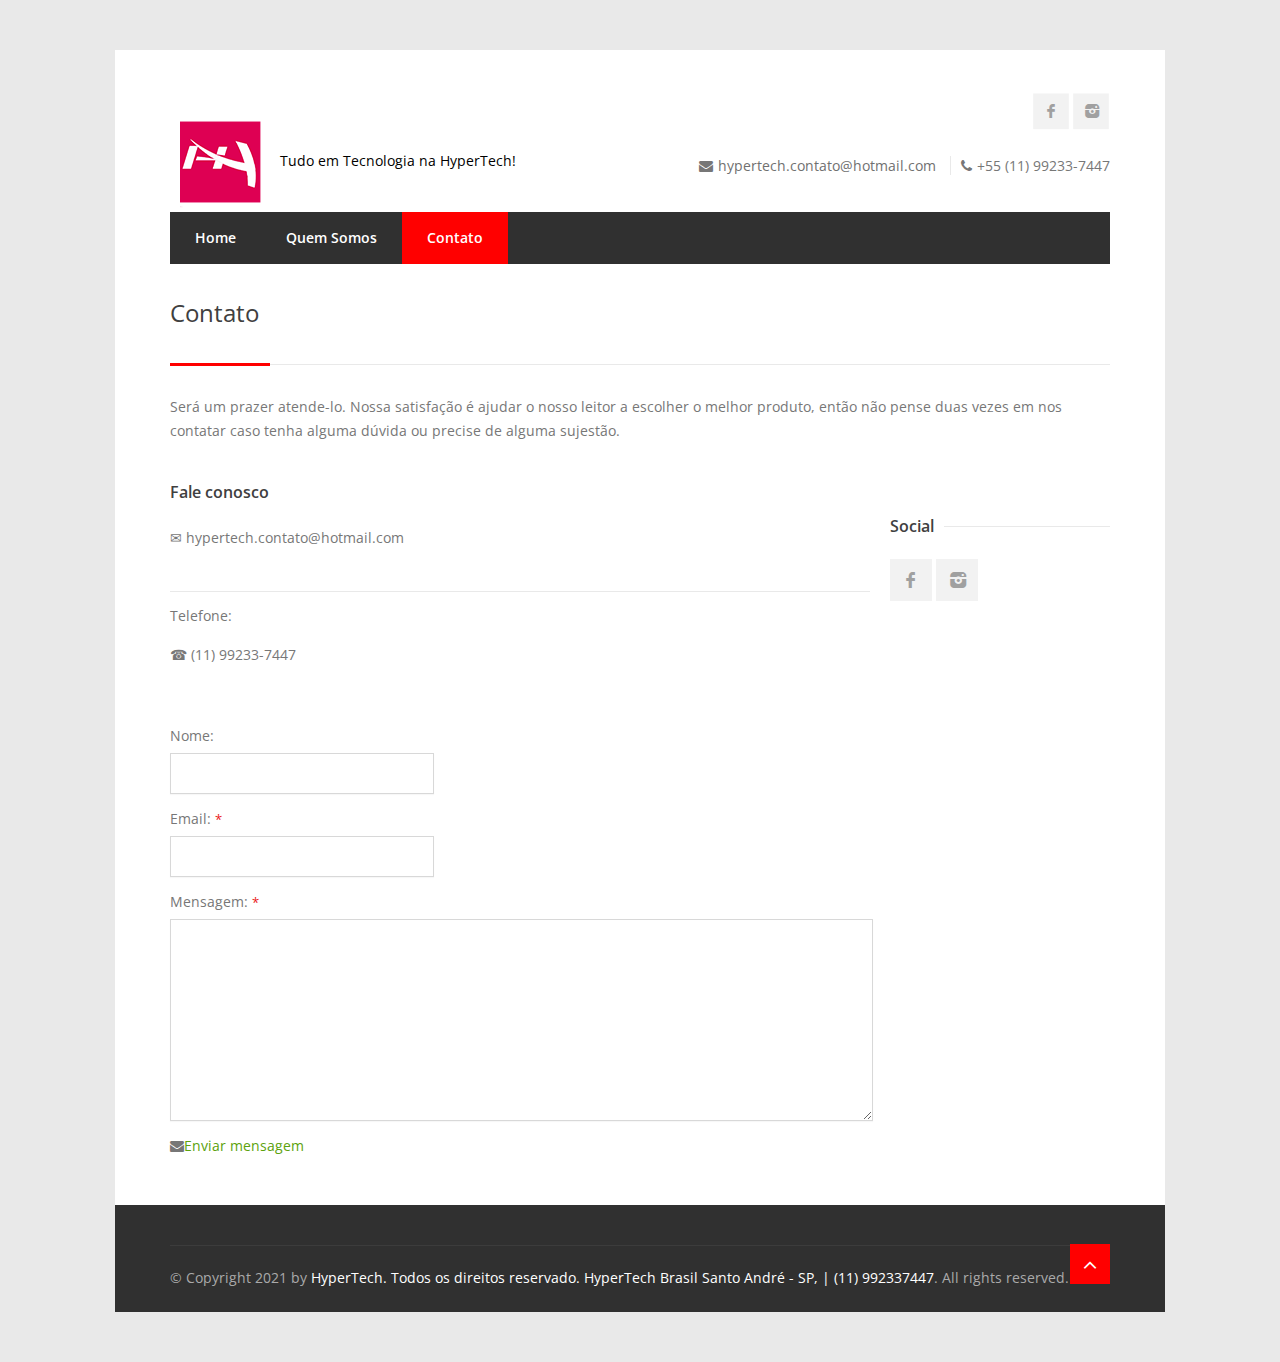
==== contact.html @ 87ab62b8 "primeiro commit" ====
﻿<!DOCTYPE html>
<!--[if IE 7 ]><html class="ie ie7" lang="en"><![endif]-->
<!--[if IE 8 ]><html class="ie ie8" lang="en"><![endif]-->
<!--[if (gte IE 9)|!(IE)]><!--><html lang="en"><!--<![endif]-->
<head>

<!-- Basic Page Needs
================================================== -->
<meta charset="utf-8">
<title>HyperTech</title>
	<link rel="shortcut icon" href="images/logotipo hyoer tech vermelho1.jpg"/>

<!-- Mobile Specific
================================================== -->
<meta name="viewport" content="width=device-width, initial-scale=1, maximum-scale=1">

<!-- CSS
================================================== -->
<link rel="stylesheet" type="text/css" href="css/style.css">
<link rel="stylesheet" type="text/css" href="css/boxed.css" id="layout">
<link rel="stylesheet" type="text/css" href="css/colors/green.css" id="colors">


<!-- Java Script
================================================== -->
<script type="text/javascript" src="http://ajax.googleapis.com/ajax/libs/jquery/1.11.1/jquery.js"></script>
<script src="js/selectnav.js"></script>
<script src="js/flexslider.js"></script>
<script src="js/twitter.js"></script>
<script src="js/tooltip.js"></script>
<script src="js/effects.js"></script>
<script src="js/fancybox.js"></script>
<script src="js/carousel.js"></script>
<script src="js/isotope.js"></script>
<script src="js/jquery-easing-1.3.js"></script>
<script src="js/jquery-transit-modified.js"></script>
<script src="js/layerslider.transitions.js"></script>
<script src="js/layerslider.kreaturamedia.jquery.js"></script>
<script src="js/greensock.js"></script>
<script src="js/counterup.min.js"></script>
<script src="js/waypoints.min.js"></script>
<script src="js/owl.carousel.min.js"></script>
<script src="js/custom.js"></script>


<!-- REVOLUTION JS FILES -->
<script type="text/javascript" src="js/jquery.themepunch.tools.min.js"></script>
<script type="text/javascript" src="js/jquery.themepunch.revolution.min.js"></script>

<!-- REVOLUTION STYLE SHEETS -->
<link rel="stylesheet" type="text/css" href="css/revolutionslider.css">

<!-- SLIDER REVOLUTION 5.0 EXTENSIONS  
	(Load Extensions only on Local File Systems ! 
	The following part can be removed on Server for On Demand Loading) -->	
<script type="text/javascript" src="js/extensions/revolution.extension.actions.min.js"></script>
<script type="text/javascript" src="js/extensions/revolution.extension.carousel.min.js"></script>
<script type="text/javascript" src="js/extensions/revolution.extension.kenburn.min.js"></script>
<script type="text/javascript" src="js/extensions/revolution.extension.layeranimation.min.js"></script>
<script type="text/javascript" src="js/extensions/revolution.extension.migration.min.js"></script>
<script type="text/javascript" src="js/extensions/revolution.extension.navigation.min.js"></script>
<script type="text/javascript" src="js/extensions/revolution.extension.parallax.min.js"></script>
<script type="text/javascript" src="js/extensions/revolution.extension.slideanims.min.js"></script>
<script type="text/javascript" src="js/extensions/revolution.extension.video.min.js"></script>


</head>
<body>

<!-- Wrapper Start -->
<div id="wrapper">


<!-- Header
================================================== -->

<!-- 960 Container -->
<div class="container ie-dropdown-fix">

	<!-- Header -->
	<div id="header">

		<!-- Logo -->
		
		<div class="eight columns">
			<div id="logo">
			  <p><a href="index.html"><img src="images/logotipo hyoer tech vermelho.png" alt="logo" width="100" height="100"/></a></p>
			  <p>&nbsp;</p>
			  <div id="tagline">Tudo em Tecnologia na HyperTech!</div>
				<div class="clear"></div>
			</div>
		</div>

		<!-- Social / Contact -->
		<div class="eight columns">
			
			<!-- Social Icons -->
			<ul class="social-icons">
				
				<li><a class="facebook" href="https://pt-br.facebook.com"/></i></a></li>
				<li><a class="instagram" href="https://www.instagram.com"/></i></a></li>
			
			</ul>
			
			<div class="clear"></div>
			
			<!-- Contact Details -->
			<div id="contact-details">
				<ul>
					<li><i class="fa fa-envelope"></i><a href="mailto:hypertech.contato@hotmail.com">hypertech.contato@hotmail.com</a></li>
					<li><i class="fa fa-phone"></i>+55 (11) 99233-7447</li>
				</ul>
			</div>

		</div>

	</div>
	<!-- Header / End -->
	
	
	<!-- Navigation -->
	<div class="sixteen columns">

		<div id="navigation">
			<ul id="nav">

				<li><a href="index.html">Home</a></li>
				<li><a href="quem somos.html">Quem Somos</a></li>
				<li><a id="current"href="contact.html">Contato</a></li>

			</ul>

			<!-- Search Form -->
			<div class="search-form">
				<form method="get" action="#">
					
				</form>
			</div>

		</div> 
		<div class="clear"></div>
		
	</div>
	<!-- Navigation / End -->

</div>
<!-- 960 Container / End -->


<!-- Content
================================================== -->

<!-- 960 Container -->
<div class="container">

	<div class="sixteen columns">
	
		<!-- Page Title -->
		<div id="page-title">
			<h2>Contato</h2>
			<div id="bolded-line"></div>
		</div>
		<!-- Page Title / End -->

	</div>
</div>
<!-- 960 Container / End -->


<!--  960 Container Start -->
<div class="container">

	<!-- Text -->
	<div class="sixteen columns">
		<p>Será um prazer atende-lo. Nossa satisfação é ajudar o nosso leitor a escolher o melhor produto, então não pense duas vezes em nos contatar caso tenha alguma dúvida ou precise de alguma sujestão.</p>
		<br />
	</div>

	<!-- Contact Form -->
	<div class="twelve columns">
		<div class="headline no-margin">
		  <h4>Fale conosco</h4>
		  <br>
		  <br>
		  <p>✉ hypertech.contato@hotmail.com<br>
		  </p>
		  <p>&nbsp;</p>
		  <p>Telefone:</p>
		  <p>&#9742; (11) 99233-7447</p>
		  <p><br>
	      </p>
		</div>
		
		<div class="form-spacer"></div>
		
		<!-- Success Message -->
		<div class="success-message">
			<div class="notification success closeable">
				<p><span>Success!</span> Your message has been sent.</p>
			</div>
		</div>

		<!-- Form -->
		<div id="contact-form">
			<form method="post" action="contact.php">
				
				<div class="field">
					<label>Nome:</label>
					<input type="text" name="name" class="text" />
				</div>
				
				<div class="field">
					<label>Email: <span>*</span></label>
					<input type="text" name="email" class="text" />
				</div>
				
				<div class="field">
					<label>Mensagem: <span>*</span></label>
					<textarea name="message" class="text textarea" ></textarea>
				</div>
				
				<div 
					<li><i class="fa fa-envelope"> </i><a href="mailto:hypertech.contato@hotmail.com">Enviar mensagem</a></li>
					<div class="loading"></div> 
				</div>
				
			</form>
		</div>

</div>
	
	<!-- Contact Details --><!-- Contact Details -->
	<div class="four columns">
		<br>
		<div class="headline low-margin">
		  <h4>Social</h4></div>

			<!-- Social Icons -->
			<ul class="social-icons">
				
				<li><a class="facebook" href="https://pt-br.facebook.com"/></i></a></li>
				<li><a class="instagram" href="https://www.instagram.com"/></i></a></li>
			
			</ul>
			
		
		
	</div>

</div>
<!-- End 960 Container -->

</div>
<!-- Wrapper / End -->

<!-- Footer
================================================== -->

<!-- Footer Start -->
<div id="footer">
	<!-- 960 Container -->
	<div class="container">
		<!-- Footer / Bottom -->
		<div class="sixteen columns">
			<div id="footer-bottom">
				© Copyright 2021 by <a href="#">HyperTech. Todos os direitos reservado. HyperTech Brasil Santo André - SP, | (11) 992337447</a>. All rights reserved.
				<div id="scroll-top-top"><a href="#"></a></div>
			</div>
		</div>

	</div>
		
	<!-- 960 Container / End -->

</div>
<!-- Footer / End -->


<!-- Styles Switcher
================================================== -->



</body>
</html>
---- css/style.css ----
﻿/*
* Author: Vasterad
* Template: Centum
* URL: http://themeforest.net/user/Vasterad/
*/

/* =================================================================== */
/* Import Section
====================================================================== */
@import url("base.css");				/* Default Reset, Typography, Forms, etc. */ 
@import url("skeleton.css");			/* 960 Grid + Media Query Layouts */ 
 
@import url("http://fonts.googleapis.com/css?family=Open+Sans:400,300,600,700");
@import url("http://fonts.googleapis.com/css?family=Raleway:500,800");


/* =================================================================== */
/* Header
====================================================================== */
#header {min-height: 100px;}

/* Logo / Tagline
====================================*/
#logo {
	margin-top: 22px;
}

#logo a img{float: left;}

#tagline {
	color: #000000;
	border-left: 0px solid #e9e9e9;
	margin: 0px 0 0 10px;
	padding: 10 0 0px 0px;
	float: left;
}

/* Contact Details
====================================*/
#contact-details {
	float: right;
	margin-top: 20px;
	display: block;
}

#contact-details li {
	display: inline;
	padding-left: 10px;
	margin-left: 10px;
	border-left: 1px solid #e9e9e9;
}

#contact-details li:first-child {
	border: none;
	margin-left: 0;
	padding:0
}

#contact-details i {margin-right: 5px; margin-top: 3px;}
#contact-details a {color: #707070;}
#contact-details a:hover {color: #888;}


/* Search Form
====================================*/
.search-form .search-text-box {
	position: absolute;
	right:10px;
	width: 54px;
	background-color: transparent;
	border: none;
	color: transparent;
	font-size: 13px;
	padding: 18px 0;
	cursor: pointer;
	background: url("../images/search-ico.png") 5% 50% no-repeat;
	-webkit-transition: all 0.25s ease-in-out;
	-moz-transition: all 0.25s ease-in-out;
	-o-transition: all 0.25s ease-in-out;
	-ms-transition: all 0.25s ease-in-out;
	transition: all 0.25s ease-in-out;
	-webkit-box-shadow:  none;
	box-shadow:  none;
}

.search-form .search-text-box:focus {
	font-size: 14px;
	background-color: transparent;
	padding: 16px 18px 16px 58px;
	width: 150px;
	border: none;
	color: #fff;
	cursor: text;
}


/* Main Navigation
====================================*/
.selectnav {
	display: none;
	cursor: pointer;
	width: 100%;
	padding: 8px;
	height: 37px;
	float: left;
	font-size: 14px;
	margin: 15px 0;
}

#navigation {
	background: #303030;
	display: block;
	width: 100%;
	float: left;
	max-height: 52px;
	margin: 0 0 15px 0;
}

#navigation ul,
#navigation li {
	list-style:none;
	padding:0;
	margin:0;
	display:inline;
}

#navigation ul li{
	float:left;
	position:relative;
}

#navigation ul li a { 
	display: inline-block;
	color: #fff;
	text-decoration: none;
	font-size: 14px;
	font-weight: 600;
	padding: 17px 25px;
}

#navigation ul li a:hover {
	color: #fff;
	-webkit-transition: all 0.2s ease-in-out;
	-moz-transition: all 0.2s ease-in-out;
	-o-transition: all 0.2s ease-in-out;
	-ms-transition: all 0.2s ease-in-out;
	transition: all 0.2s ease-in-out;
}

#current {
	background: #888 !important;
	color: #fff !important;
}

#navigation ul ul {
	position: absolute;
	display: none;
	top: 51px;
	left: 0;
	background: #303030;
	z-index: 999;
}

#navigation ul ul li a {color: #aaa;}
#navigation ul ul li a:hover {
	color: #fff;
}

#navigation ul ul li a {
	display: block;
	width: 150px;
	margin: 0;
	padding: 9px 18px;
	font-family: "Open Sans", sans-serif;
	font-weight: normal;
	font-size: 13px;
	border-bottom: 1px solid #444;
	background: none;
}

#navigation ul ul ul { 
	position: absolute; 
	top:0px; 
	left:100%; 
	z-index: 999;
}

#navigation ul ul ul li a { 
	border-bottom: 1px solid #444 !important;
	border-top: 1px solid transparent;
	background: none;
}

#navigation ul ul li:last-child a, #navigation ul ul li:last-child a:hover {border-bottom: 1px solid transparent}
#navigation ul ul ul li:last-child a {border-bottom: 1px solid transparent !important}
#navigation ul li:hover>ul {opacity: 1; position:absolute; top:99%; left:0;}
#navigation ul ul li:hover>ul {position:absolute; top:0; left:100%; opacity: 1; z-index:497;}
#navigation ul li:hover > a { background: #888; color: #fff; }


/* =================================================================== */
/* LayerSlider
====================================================================== */
/*
 	LayerSlider
 	2011-2014 George Krupa, John Gera & Kreatura Media
	Plugin web:			http://kreaturamedia.com/
	Licenses: 			http://codecanyon.net/licenses/
*/

/* Layerslider Navigation */
.ls-nav-prev,
.ls-nav-next {
	width: 40px;
	height: 40px;
	display: block;
	background-color: #000;
	bottom: 30px;
	right: 30px;
	float: none;
	position: absolute;
	z-index: 10000;
	cursor: pointer;
	background-color: #222;
	background: rgba(0, 0, 0, 0.65);
	*bottom: 50px;
	font-size: 23px;
	font-family: "FontAwesome";
	color: #fff;
	-webkit-transition: all 0.2s ease-in-out !important;
	-moz-transition: all 0.2s ease-in-out !important;
	-o-transition: all 0.2s ease-in-out !important;
	-ms-transition: all 0.2s ease-in-out !important;
	transition: all 0.2s ease-in-out !important;
}

.ls-nav-prev {
	margin-right: 41px;
}

.ls-nav-next:before {
	content: "";
	top: 8px;
	left: 16px;
	position: relative;
}

.ls-nav-prev:before {
	content: "";
	top: 8px;
	left: 16px;
	position: relative;
}

.ls-nav-prev:hover,
.ls-nav-next:hover {
	background-color:#888;
	opacity: 1;
	color: #fff;
}



.layerslider-container { width: 1180px; margin: 0 auto;}

@media only screen and (min-width: 960px) and (max-width: 1389px)  { .layerslider-container { width: 940px; } }
@media only screen and (min-width: 768px) and (max-width: 959px) { .layerslider-container { width: 748px; } }
@media only screen and (max-width: 767px) { .layerslider-container { width: 300px; } }
@media only screen and (min-width: 480px) and (max-width: 767px) { .layerslider-container { width: 420px; } }


/* Global settings */

.ls-container {
	visibility: hidden;
	position: relative;
}

.ls-lt-container {
	position: absolute;
}

.ls-lt-container,
.ls-lt-container * {
	text-align: left !important;
	direction: ltr !important;
}

.ls-container-fullscreen {
	margin: 0 auto !important;
	padding: 0% !important;
	background: black !important;
	border-radius: 0 !important;
	-moz-border-radius: 0 !important;
	-webkit-border-radius: 0 !important;
	border: none !important;
}

.ls-container-fullscreen .ls-thumbnail-wrapper,
.ls-container-fullscreen .ls-fullscreen,
.ls-container-fullscreen .ls-shadow {
	display: none !important;
}

.ls-overflow-hidden {
	overflow: hidden;
}

.ls-inner {
	position: relative;
	background-position: center center;
	z-index: 2;
}

.ls-loading-container {
	position: absolute !important;
	display: none;
	z-index: 3 !important;
	left: 50% !important;
	top: 50% !important;
}

.ls-loading-indicator {
	margin: 0 auto;
}

.ls-inner,
.ls-slide {
	width: 100%;
	height: 100%;
}

.ls-slide,
.ls-layer {
	position: absolute;
	display: none;
	background-position: center center;
	overflow: hidden;
}

.ls-active,
.ls-animating {
	display: block !important;
}

.ls-slide > * {
	position: absolute;
	line-height: normal;
	margin: 0;
	left: 0;
	top: 0;
}

.ls-slide .ls-bg {
	left: 0px;
	top: 0px;
	transform: none !important;
	-o-transform: none !important;
	-ms-transform: none !important;
	-moz-transform: none !important;
	-webkit-transform: none !important;
}

.ls-yourlogo {
	position: absolute;
	z-index: 99;
}



/* Timers */

.ls-bar-timer {
	position: absolute;
	width: 0;
	height: 2px;
	background: white;
	border-bottom: 2px solid #555;
	opacity: .55;
	filter: alpha(opacity=55);
	z-index: 4;
	top: 0;
}

.ls-circle-timer {
	width: 16px;
	height: 16px;
	position: absolute;
	right: 10px;
	top: 10px;
	z-index: 4;
	opacity: .65;
	filter: alpha(opacity=65);
	display: none;
}

.ls-ct-half {
	background: white;
}

.ls-ct-center {
	background: #444;
}

.ls-ct-left,
.ls-ct-right {
	width: 50%;
	height: 100%;
	overflow: hidden;
}

.ls-ct-left,
.ls-ct-right {
	float: left;
	position: relative;
}

.ls-ct-rotate {
	width: 200%;
	height: 100%;
	position: absolute;
	top: 0;
}

.ls-ct-left .ls-ct-rotate,
.ls-ct-right .ls-ct-hider,
.ls-ct-right .ls-ct-half {
	left: 0;
}

.ls-ct-right .ls-ct-rotate,
.ls-ct-left .ls-ct-hider,
.ls-ct-left .ls-ct-half {
	right: 0;
}

.ls-ct-hider,
.ls-ct-half {
	position: absolute;
	top: 0;
}

.ls-ct-hider {
	width: 50%;
	height: 100%;
	overflow: hidden;
}

.ls-ct-half {
	width: 200%;
	height: 100%;
}

.ls-ct-center {
	width: 50%;
	height: 50%;
	left: 25%;
	top: 25%;
	position: absolute;
}

.ls-ct-half,
.ls-ct-center {
	border-radius: 100px;
	-moz-border-radius: 100px;
	-webkit-border-radius: 100px;
}



/* Navigation */

.ls-bottom-nav-wrapper {
	height: 0;
}

.ls-bottom-slidebuttons {
	text-align: left;
}

.ls-bottom-nav-wrapper,
.ls-below-thumbnails {
	z-index: 2;
	height: 0;
	position: relative;
	text-align: center;
	margin: 0 auto;
}

.ls-below-thumbnails {
	display: none;
	z-index: 6;
}

.ls-bottom-nav-wrapper a,
.ls-nav-prev,
.ls-nav-next {
	outline: none;
}

* .ls-bottom-nav-wrapper *,
* .ls-bottom-nav-wrapper span * {
	direction: ltr !important;
}

.ls-bottom-slidebuttons {
	position: relative;
	z-index: 1000;
}

.ls-bottom-slidebuttons,
.ls-nav-start,
.ls-nav-stop,
.ls-nav-sides {
	position: relative;
}

.ls-nothumb {
	text-align: center !important;
}

.ls-link {
	position: absolute;
	width: 100% !important;
	height: 100% !important;
	left: 0 !important;
	top: 0 !important;
	background-image: url(blank.gif);
}

.ls-slide > a > * {
	background-image: url(blank.gif);
}



/* Embedded videos */

.ls-vpcontainer {
	width: 100%;
	height: 100%;
	position: absolute;
	left: 0;
	top: 0;
}

.ls-videopreview {
	width : 100%;
	height : 100%;
	position : absolute;
	left : 0;
	top : 0;
	cursor : pointer;
}

.ls-playvideo {
	position: absolute;
	left: 50%;
	top: 50%;
	cursor: pointer;
}



/* Thumbnails */

.ls-tn {
	display: none !important;
}

.ls-thumbnail-hover {
	display: none;
	position: absolute;
	left: 0;
}

.ls-thumbnail-hover-inner {
	width: 100%;
	height: 100%;
	position: absolute;
	left: 0;
	top: 0;
	display: none;
}

.ls-thumbnail-hover-bg {
	position: absolute;
	width: 100%;
	height: 100%;
	left: 0;
	top: 0;
}

.ls-thumbnail-hover-img {
	position: absolute;
	overflow: hidden;
}

.ls-thumbnail-hover img {
	max-width: none !important;
	position: absolute;
	display: inline-block;
	visibility: visible !important;
	left: 50%;
	top: 0;
}

.ls-thumbnail-hover span {
	left: 50%;
	top: 100%;
	width: 0;
	height: 0;
	display: block;
	position: absolute;
	border-left-color: transparent !important;
	border-right-color: transparent !important;
	border-bottom-color: transparent !important;
}

.ls-thumbnail-wrapper {
	position: relative;
	width: 100%;
	margin: 0 auto;
	z-index: 4;
}

.ls-thumbnail {
	position: relative;
	margin: 0 auto;
}

.ls-thumbnail-inner,
.ls-thumbnail-slide-container {
	width: 100%;
}

.ls-thumbnail-slide-container {
	overflow: hidden !important;
	position: relative;
}

.ls-touchscroll {
	overflow-x: auto !important;
}

.ls-thumbnail-slide {
	text-align: center;
	white-space: nowrap;
	float: left;
	position: relative;
}

.ls-thumbnail-slide a {
	overflow: hidden;
	display: inline-block;
	width: 0;
	height: 0;
	position: relative;
}

.ls-thumbnail-slide img {
	max-width: none !important;
	max-height: 100% !important;
	height: 100%;
	visibility: visible !important;
}

.ls-shadow {
	display: none;
	position: absolute;
	z-index: 1;
	top: 100%;
	width: 100%;
	left: 0;
	overflow: hidden !important;
	visibility: hidden;
}

.ls-shadow img {
	width: 100% !important;
	height: auto !important;
	position: absolute !important;
	left: 0 !important;
	bottom: 0 !important;
}

.ls-bottom-nav-wrapper,
.ls-thumbnail-wrapper,
.ls-nav-prev,
.ls-nav-next {
	visibility: hidden;
}



/* WP plugin fullwidth */

.ls-wp-fullwidth-container {
	width: 100%;
	position: relative;
}

.ls-wp-fullwidth-helper {
	position: absolute;
}



/* 2D & 3D Layer Transitions */

.ls-overflow-hidden {
	overflow: hidden;
}

.ls-lt-tile {
	position: relative;
	float: left;
	perspective: 1000px;
	-o-perspective: 1000px;
	-ms-perspective: 1000px;
	-moz-perspective: 1000px;
	-webkit-perspective: 1000px;
}

.ls-lt-tile img {
	visibility: visible;
	display: inline-block;
}

.ls-curtiles {
	overflow: hidden;
}

.ls-curtiles,
.ls-nexttiles {
	position: absolute;
	width: 100%;
	height: 100%;
	left: 0;
	top: 0;
}

.ls-curtile, .ls-nexttile {
	overflow: hidden;
	position: absolute;
	width: 100% !important;
	height: 100% !important;
	backface-visibility: hidden;
	-o-backface-visibility: hidden;
	-ms-backface-visibility: hidden;
	-moz-backface-visibility: hidden;
	-webkit-backface-visibility: hidden;
}

.ls-curtile {
	left: 0;
	top: 0;
}

.ls-curtile img,
.ls-nexttile img {
	position: absolute;
	filter: inherit;
}

.ls-3d-container {
	position: relative;
	overflow: visible !important;
}

.ls-3d-box {
	position: absolute;
	top: 50%;
	left: 50%;
	transform-style: preserve-3d;
	-o-transform-style: preserve-3d;
	-ms-transform-style: preserve-3d;
	-moz-transform-style: preserve-3d;
	-webkit-transform-style: preserve-3d;
}

.ls-3d-box div {
	overflow: hidden;
	background: #777;
	margin: 0;
	padding: 0;
	position: absolute;
}



/* Full screen */

.ls-fullscreen {
	position: absolute;
	z-index: 10;
	cursor: pointer;
	display: block;
}



/* Removing all default global styles of WordPress themes */

html * .ls-nav-prev,
html * .ls-nav-next,
html * .ls-container img,
html * .ls-bottom-nav-wrapper a,
html * .ls-container .ls-fullscreen,
body * .ls-nav-prev,
body * .ls-nav-next,
body * .ls-container img,
body * .ls-bottom-nav-wrapper a,
body * .ls-container .ls-fullscreen,
#ls-global * .ls-nav-prev,
#ls-global * .ls-nav-next,
#ls-global * .ls-container img,
#ls-global * .ls-bottom-nav-wrapper a,
#ls-global * .ls-container .ls-fullscreen,
html * .ls-thumbnail a,
body * .ls-thumbnail a,
#ls-global * .ls-thumbnail a {
	transition: none;
	-o-transition: none;
	-ms-transition: none;
	-moz-transition: none;
	-webkit-transition: none;
	line-height: normal;
	outline: none;
	padding: 0;
	border: 0;
}

html * .ls-slide > a,
body * .ls-slide > a,
#ls-global * .ls-slide > a,
html * .ls-slide > h1,
body * .ls-slide > h1,
#ls-global * .ls-slide > h1,
html * .ls-slide > h2,
body * .ls-slide > h2,
#ls-global * .ls-slide > h2,
html * .ls-slide > h3,
body * .ls-slide > h3,
#ls-global * .ls-slide > h3,
html * .ls-slide > h4,
body * .ls-slide > h4,
#ls-global * .ls-slide > h4,
html * .ls-slide > h5,
body * .ls-slide > h5,
#ls-global * .ls-slide > h5,
html * .ls-slide > p,
body * .ls-slide > p,
#ls-global * .ls-slide > p,
html * .ls-slide > div,
body * .ls-slide > div,
#ls-global * .ls-slide > div,
html * .ls-slide > span,
body * .ls-slide > span,
#ls-global * .ls-slide > span,
html * .ls-slide > *,
body * .ls-slide > *,
#ls-global * .ls-slide > * {
	transition: none;
	-o-transition: none;
	-ms-transition: none;
	-moz-transition: none;
	-webkit-transition: none;
}

html * .ls-slide > *,
body * .ls-slide > *,
#ls-global * .ls-slide > * {
	margin: 0;
}

html * .ls-container img,
body * .ls-container img,
#ls-global * .ls-container img {
	background: none !important;
	min-width: 0 !important;
	max-width: none !important;
	border-radius: 0;
	box-shadow: none;
	border: 0;
	padding: 0;
}

/*html * .ls-thumbnail a img,
body * .ls-thumbnail a img,
#ls-global * .ls-thumbnail a img {
	min-width: 100% !important;
}
*/

html * .ls-wp-container .ls-slide > *,
body * .ls-wp-container .ls-slide > *,
#ls-global * .ls-wp-container .ls-slide > * {
	line-height: normal;
	outline: none;
	padding: 0;
	margin: 0;
	border: 0;
}

html * .ls-wp-container .ls-slide > a > *,
body * .ls-wp-container .ls-slide > a > *,
#ls-global * .ls-wp-container .ls-slide > a > * {
	margin: 0;
}

html * .ls-wp-container .ls-slide > a,
body * .ls-wp-container .ls-slide > a,
#ls-global * .ls-wp-container .ls-slide > a {
	text-decoration: none;
}

.ls-wp-fullwidth-container,
.ls-wp-fullwidth-helper,
.ls-container,
.ls-container * {
	box-sizing: content-box !important;
	-moz-box-sizing: content-box !important;
	-webkit-box-sizing: content-box !important;
}

html * .ls-yourlogo,
body * .ls-yourlogo,
#ls-global * .ls-yourlogo {
	margin: 0;
}

html * .ls-tn,
body * .ls-tn,
#ls-global * .ls-tn {
	display: none;
}

.site {
	overflow: visible !important;
}



/* Style of LayerSlider Debug Console */

.ls-debug-console * {
	margin: 0 !important;
	padding: 0 !important;
	border: 0 !important;
	color: white !important;
	text-shadow: none !important;
	font-family: "HelveticaNeue-Light", "Helvetica Neue Light", Helvetica, Arial, sans-serif !important;
	line-height: normal !important;
	-webkit-font-smoothing: antialiased !important;
	text-align: left !important;
	font-style: normal !important;
}

.ls-debug-console h1 {
	padding-top: 10px !important;
	font-size: 17px !important;
	font-weight: bold !important;
}

.ls-debug-console h1:first-child {
	padding-top: 0 !important;
}

.ls-debug-console ul {
	padding-top: 10px !important;
	list-style: none !important;
}

.ls-debug-console li {
	margin-left: 10px !important;
	font-size: 13px !important;
	position: relative !important;
	font-weight: normal !important;
}

html * .ls-debug-console li ul,
body * .ls-debug-console li ul,
#ls-global * .ls-debug-console li ul {
	display: none;
	width: 260px;
	left: -10px;
}

.ls-debug-console li ul {
	position: absolute !important;
	bottom: 100% !important;
	padding: 10px 10px 10px 0 !important;
	background: white !important;
	border-radius: 10px !important;
	box-shadow: 0 0 20px black !important;
}

html * .ls-debug-console li:hover ul,
body * .ls-debug-console li:hover ul,
#ls-global * .ls-debug-console li:hover ul {
	display: block;
}

.ls-debug-console li ul * {
	color: black !important;
}

.ls-debug-console a {
	text-decoration: none !important;
	border-bottom: 1px dotted white !important;
}

.ls-error {
	border-radius: 5px !important;
	-moz-border-radius: 5px !important;
	-wenkit-border-radius: 5px !important;
	background: white !important;
	height: auto !important;
	width: auto !important;
	color: white !important;
	padding: 20px 40px 30px 80px !important;
	position: relative !important;
	box-shadow: 0 2px 20px -5px black;
}

.ls-error p {
	line-height: normal !important;
	text-shadow: none !important;
	margin: 0 !important;
	padding: 0 !important;
	border: 0 !important;
	text-align: justify !important;
	font-family: Arial, sans-serif !important;
}

.ls-error .ls-error-title {
	line-height: 40px !important;
	color: red !important;
	font-weight: bold !important;
	font-size: 16px !important;
}

.ls-error .ls-error-text {
	color: #555 !important;
	font-weight: normal !important;
	font-size: 13px !important;
}

.ls-error .ls-exclam {
	width: 40px !important;
	height: 40px !important;
	position: absolute !important;
	left: 20px !important;
	top: 20px !important;
	border-radius: 50px !important;
	-moz-border-radius: 50px !important;
	-webkit-border-radius: 50px !important;
	font-size: 30px !important;
	font-weight: bold !important;
	color: white !important;
	line-height: 40px !important;
	background: red !important;
	text-align: center !important;
}



/* GPU Hardware Acceleration */

html * .ls-container .ls-shadow,
html * .ls-container .ls-slide > *,
html * .ls-container .ls-fullscreen,
html * .ls-container .ls-3d-container,
html * .ls-container .ls-lt-container,
html * .ls-container .ls-lt-container *,
html * .ls-container .ls-thumbnail-wrapper,
html * .ls-container .ls-bottom-nav-wrapper,
body * .ls-container .ls-shadow,
body * .ls-container .ls-slide > *,
body * .ls-container .ls-fullscreen,
body * .ls-container .ls-3d-container,
body * .ls-container .ls-lt-container,
body * .ls-container .ls-lt-container *,
body * .ls-container .ls-thumbnail-wrapper,
body * .ls-container .ls-bottom-nav-wrapper,
#ls-global * .ls-container .ls-shadow,
#ls-global * .ls-container .ls-slide > *,
#ls-global * .ls-container .ls-fullscreen,
#ls-global * .ls-container .ls-3d-container,
#ls-global * .ls-container .ls-lt-container,
#ls-global * .ls-container .ls-lt-container *,
#ls-global * .ls-container .ls-thumbnail-wrapper,
#ls-global * .ls-container .ls-bottom-nav-wrapper,
.ls-gpuhack {
	transform: translate3d(0, 0, 0);
	-o-transform: translate3d(0, 0, 0);
	-ms-transform: translate3d(0, 0, 0);
	-moz-transform: translate3d(0, 0, 0);
	-webkit-transform: translate3d(0, 0, 0);
}

.ls-videohack {
	transform: none !important;
	-o-transform: none !important;
	-ms-transform: none !important;
	-moz-transform: none !important;
	-webkit-transform: none !important;
	transform-origin: none !important;
	-o-transform-origin: none !important;
	-ms-transform-origin: none !important;
	-moz-transform-origin: none !important;
	-webkit-transform-origin: none !important;
}

.ls-oldiepnghack {
	filter: none !important;
}

.ls-gpuhack {
	width: 100% !important;
	height: 100% !important;
	left: 0px !important;
	top: 0px !important;
}


html * .ls-container .ls-webkit-hack,
body * .ls-container .ls-webkit-hack,
#ls-global * .ls-container .ls-webkit-hack {
	width: 100%;
	height: 100%;
	position: absolute;
	left: 0;
	top: 0;
	z-index: 1;
}

/* GPU */

@media (transform-3d), (-o-transform-3d), (-ms-transform-3d), (-moz-transform-3d), (-webkit-transform-3d) {
	#ls-test3d {
		position: absolute;
		left: 9px;
		height: 3px;
	}
}

/* Mobile features */

.ls-forcehide {
	display: none !important;
}



/* =================================================================== */
/* Flexslider
====================================================================== */

/* Browser Resets
====================================*/
.flex-container a:active,
.flexslider a:active,
.flex-container a:focus,
.flexslider a:focus  {outline: none;}
.slides,
.flex-control-nav,
.flex-direction-nav {margin: 0; padding: 0; list-style: none;} 


/* Necessary Styles
====================================*/
.flexslider {margin: 0; padding: 0;}

/* Hide the slides before the JS is loaded. Avoids image jumping */
.flexslider .slides > li {position: relative;  zoom: 1; display: none; -webkit-backface-visibility: hidden;}
.flexslider .slides img {width: 100%; display: block;}
.flex-pauseplay span {text-transform: capitalize;}

/* Suggested container for "Slide" animation setups. Can replace this with your own, if you wish */
.flexslider {position: relative;  zoom: 1; z-index: 50;}

/* Clearfix for the .slides element */
.slides:after {content: "."; display: block; clear: both; visibility: hidden; line-height: 0; height: 0;} 
html[xmlns] .slides {display: block;} 
* html .slides {height: 1%;}

/* No JavaScript Fallback */
/* If you are not using another script, such as Modernizr, make sure you
 * include js that eliminates this class on page load */
.no-js .slides > li:first-child {display: block;}


/* Default Styles
====================================*/
.flexslider {
	background: #fff;
	zoom: 1;
}

.ie7 .flexslider {margin-bottom: -30px;}

.flex-viewport {max-height: 2000px;}
.loading .flex-viewport {max-height: 300px;}
.flexslider .slides {zoom: 1;}


/* Direction Nav
====================================*/
.flex-direction-nav a {
	width: 40px;
	height: 40px;
	display: block;
	background-color: #000;
	bottom: 30px;
	right: 30px;
	float: none;
	position: absolute;
	z-index: 10000;
	cursor: pointer;
	background-color: #222;
	background: rgba(0, 0, 0, 0.65);
	*bottom: 50px;
	font-size: 23px;
	font-family: "FontAwesome";
	color: #fff;
	-webkit-transition: all 0.2s ease-in-out;
	-moz-transition: all 0.2s ease-in-out;
	-o-transition: all 0.2s ease-in-out;
	-ms-transition: all 0.2s ease-in-out;
	transition: all 0.2s ease-in-out;
}

.flex-direction-nav .flex-next:before {
	content: "";
	top: 10px;
	left: 16px;
	position: relative;
}

.flex-direction-nav .flex-prev:before {
	content: "";
	top: 10px;
	left: 16px;
	position: relative;
}

.flex-direction-nav .flex-prev {
	margin-right: 41px;
}



.flex-direction-nav .flex-prev:hover,
.flex-direction-nav .flex-next:hover {
	background-color:#888;
	opacity: 1;
}

.subpage .flex-direction-nav a {bottom: 0px; right: 0px; *bottom: 30px;}


/* Control Nav
====================================*/
.flex-control-nav {
	width: 100%;
	position: absolute;
	bottom: -30px;
	text-align: center;
}
	
.flex-control-nav li {
	margin: 0 3px 0 0;
	display: inline-block;
	zoom: 1;
	*display: inline;
}
	
.flex-control-paging li a {
	width: 14px;
	height: 14px;
	display: block;
	background: #c8c8c8;
	cursor: pointer;
	text-indent: -9999px;
	-webkit-border-radius: 20px;
	-moz-border-radius: 20px;
	-o-border-radius: 20px;
	border-radius: 20px;
}
	
.flex-control-paging li a:hover,
.flex-control-paging li a.flex-active {
	background: #505050;
}
	
.flex-control-paging li a.flex-active {
	cursor: default;
}


/* Caption
====================================*/
.slide-caption {
	width: 30%;
	padding: 22px;
	margin: 0 0 30px 30px;
	position: absolute;
	display: block;
	left: 0;
	bottom: 0;
	background-color: #222;
	background: rgba(0, 0, 0, 0.7);
}

.slide-caption h3 {
	color: #fff;
	font-size: 16px;
	padding-bottom: 7px;
	margin: 0;
	line-height: 22px;
}
	
.slide-caption p {
	margin: 0;
	line-height: 23px;
	font-size: 14px !important;
	color: #bbb;
}


/* LayerSlider Caption Styles */
.slide-caption.alt h3 {
	font-size: 23px;
	line-height: 32px;
	margin-bottom: 5px;
}

#layerslider .slide-caption {
	margin: 0;
	position: relative;
	display: block;
}

#layerslider .slide-caption {
	top: 305px !important;
}

@media only screen and (min-width: 960px) and (max-width: 1389px) { #layerslider .slide-caption { top: 194px !important }  }
@media only screen and (min-width: 768px) and (max-width: 959px) { #layerslider .slide-caption { top: 80px !important } }

#layerslider .slide-caption.alt {
	padding: 30px 25px 30px 35px;
	top:0 !important;
}

/* =================================================================== */
/* Icon Boxes
====================================================================== */
.icon-box-container {margin: 35px 0 25px 0; float:left;}
.icon-boxes-container {margin: 10px 0 -5px 0; float:left;}
.icon-box p, .icon-box h3 {margin-left: 43px;}
.icon-box h3 {line-height: 34px;}

.icon-box i {
	float: left;
	font-size: 26px;
	color: #404040;
	margin: 5px 0 0 0;
}


/* =================================================================== */
/* Featured Boxes
====================================================================== */
.featured-boxes {
	float: left;
	margin: 52px 0 8px 0;
}

.featured-box {
	float: left;
	margin: 0 0 30px 0;
}

.circle .icon-magic,
.circle-3 .icon-magic { margin-top: 21px; }

.circle i,
.circle-3 i {
	font-size: 18px;
	margin: 20px 0;
	left: 37%;
	float: left;
	color: #a0a0a0;
	z-index: 5;
	position: relative;
}

.circle,
.circle-3 {
	width: 60px;
	height: 60px;
	display: block;
	border-radius: 50%;
	background-color: #f2f2f2;
	text-align: center;
	float: left;
}

.featured-desc {
	float: left;
	margin: -65px 0 0 82px;
}

.featured-desc h3 {
	font-size: 20px;
	margin-bottom: 4px;
}


.featured-box:hover > .circle {
	background-color: #808080;
}

.featured-box:hover > .circle i {
	color: #fff;
}

.circle,
.circle i,
.circle span {
	-webkit-transition-duration: 0.5s;
	-moz-transition-duration: 0.5s;
	-o-transition-duration: 0.5s;
	-ms-transition-duration: 0.5s;
	transition-duration: 0.5s;
}

.circle span {
	z-index: 4;
	display: block;
	width: 60px;
	height: 60px;
	border-radius: 50%;
	background-color: #f2f2f2;
}

.featured-box:hover > .circle span {
	background-color: #808080;
	opacity: 0;
	-moz-transform: scale(1.5);
	-webkit-transform: scale(1.5);
	-o-transform: scale(1.5);
	-ms-transform: scale(1.5);
	-moz-transition-duration: 0.7s;
	-webkit-transition-duration: 0.7s;
	-ms-transition-duration: 0.7s;
	-o-transition-duration: 0.7s;
	transition-duration: 0.7s ;
}


/* Second Style */
.circle-2 i {
	font-size: 18px;
	margin: 0;
	top: 20px;
	left: 38%;
	float: left;
	color: #a0a0a0;
	z-index: 5;
	position: relative;
	-webkit-transition: all 0.2s ease-in-out;
	-moz-transition: all 0.2s ease-in-out;
	-o-transition: all 0.2s ease-in-out;
	-ms-transition: all 0.2s ease-in-out;
	transition: all 0.2s ease-in-out;
}

.circle-2 {
	width: 60px;
	height: 60px;
	display: block;
	border-radius: 50%;
	background-color: #f2f2f2;
	text-align: center;
	float: left;
	-webkit-transition: all 0.3s ease-in-out, box-shadow 0.2s ease-in-out;
	-moz-transition: all 0.3s ease-in-out, box-shadow 0.2s ease-in-out;
	-o-transition: all 0.3s ease-in-out, box-shadow 0.2s ease-in-out;
	-ms-transition: all 0.3s ease-in-out, box-shadow 0.2s ease-in-out;
	transition: all 0.3s ease-in-out, box-shadow 0.2s ease-in-out;
	position: relative;
	overflow: hidden;
}

.featured-box:hover > .circle-2 {
	background-color: #a0a0a0;
	box-shadow: 0 0 0 8px rgba(115,184,25,0.3);
}

.featured-box:hover > .circle-2 i {
	-webkit-animation: toBottomFromTop 0.25s forwards;
	-moz-animation: toBottomFromTop 0.25s forwards;
	animation: toBottomFromTop 0.25s forwards;
	animation-delay: 0.03s;
	-webkit-animation-delay: 0.03s;
	color: #fff;
}

@-webkit-keyframes toBottomFromTop {
	49% {
		-webkit-transform: translateY(100%); }
	50% {
		opacity: 0;
		-webkit-transform: translateY(-100%);
	}
	51% {
		opacity: 1;
	}
}
@-moz-keyframes toBottomFromTop {
	49% {
		-moz-transform: translateY(100%);
	}
	50% {
		opacity: 0;
		-moz-transform: translateY(-100%);
	}
	51% {
		opacity: 1;
	}
}
@keyframes toBottomFromTop {
	49% {
		transform: translateY(100%);
	}
	50% {
		opacity: 0;
		transform: translateY(-100%);
	}
	51% {
		opacity: 1;
	}
}


/* Third Style */
.circle-3,
.circle-3 i {
	-webkit-transition: all 0.2s ease-in-out;
	-moz-transition: all 0.2s ease-in-out;
	-o-transition: all 0.2s ease-in-out;
	-ms-transition: all 0.2s ease-in-out;
	transition: all 0.2s ease-in-out;
}

.featured-box:hover > .circle-3 {
	background-color: #a0a0a0;
	box-shadow: 0 0 0 8px rgba(115,184,25,0.3);
}

.featured-box:hover > .circle-3 i {
	color: #fff;
	transform:rotate(360deg);
	-ms-transform:rotate(360deg);
	-webkit-transform:rotate(360deg);
}



/* =================================================================== */
/* Miscellaneous Styles
====================================================================== */
.ie-dropdown-fix { position: relative; z-index: 55;}


/* ---------------------------------- */
/* Counters
------------------------------------- */
#counters {
	background-color: #303030;
	padding: 55px 0 52px 0;
	left: -35px;
	position: relative;
}

.counter-box {
	display: block;
	padding: 0;
	text-align: center;
	border-right: 1px solid #444;
}

#counters .container:before {
	width: 1px;
	position: absolute;
	height: 100%;
	display: inline-block;
	background-color: #303030;
	content: "";
	right: 10px;
}

.counter-box p {
	margin: 5px 0 0 0;
	padding: 0;
	color: #a0a0a0;
	font-size: 18px;
	font-weight: 500;
	display: block;
}

.counter {
	display: inline-block;
	font-size: 30px;
	font-weight: 600;
	color: #fff;
	line-height: 32px;
}

.counter-box i {
	display: block;
	font-size: 48px;
	font-weight: 500;
	color: #a0a0a0;
	line-height: 40px;
	margin-bottom: 18px;
	color: #fff
}


/* ---------------------------------- */
/* Infobox
------------------------------------- */
.infobox {
	background-color: #808080;
	font-size: 26px;
	font-weight: 300;
	line-height: 40px;
	color: #fff;
	padding: 34px 0;
	text-align: center;
	margin: 45px 0 -50px 0;
	left: -35px;
	position: relative;
}

.infobox a {
	color: #fff;
	font-weight: 700;
	font-size: 14px;
	border: 1px solid #fff;
	background-color: transparent;
	padding: 14px 18px;
	margin: 0 0 0 24px;
	position: relative;
	top: -4px;
	-webkit-transition: all 0.2s ease-in-out;
	-moz-transition: all 0.2s ease-in-out;
	-ms-transition: all 0.2s ease-in-out;
	-o-transition: all 0.2s ease-in-out;
	transition: all 0.2s ease-in-out;
}

.infobox a:hover {
	background-color: #fff;
	color: #404040;
}



/* ---------------------------------- */
/* Testimonials
------------------------------------- */
#testimonials {
	position: relative;
	margin-top: 0;
	background: url('../images/testimonials-bg.jpg') no-repeat 50%;
	-webkit-background-size: cover;
	-moz-background-size: cover;
	-o-background-size: cover;
	background-size: cover;
	left: -35px;
	position: relative;
	margin-top: 5px;
	margin-bottom: 40px;
}


#testimonials:before {
	content:"";
	width: 100%;
	height: 100%;
	display: inline-block;
	background-color: rgba(29,29,29,0.9);
	position: absolute;
}

.testimonials-slider {
	text-align: center;
}

.testimonials-slider li p {
	font-size: 20px;
	font-weight: 300;
	color: #fff;
	line-height: 34px;
	padding: 75px 100px;
}

.testimonials-slider li p span {
	display: block;
	font-weight: 600;
	font-size: 16px;
	margin-top: 15px;
}

.flex-container a:hover,
.flex-slider a:hover,
.flex-container a:focus,
.flex-slider a:focus {
	outline: none;
}
.slides,
.slides > li,
.flex-control-nav,
.flex-direction-nav {
	margin: 0;
	padding: 0;
	list-style: none;
}
.flex-pauseplay span {
	text-transform: capitalize;
}

.flex-control-nav {
	width: 100%;
	position: absolute;
	bottom: 50px;
	text-align: center;
	z-index: 999;
	left: 0px;
}

.flex-control-nav li {
	margin: 0 3px;
	display: inline-block;
	zoom: 1;
	*display: inline;
}

.flex-control-paging li a {
	width: 9px;
	height: 9px;
	display: block;
	background: transparent;
	border: 2px solid #fff;
	cursor: pointer;
	text-indent: -9999px;
	-webkit-border-radius: 20px;
	-moz-border-radius: 20px;
	border-radius: 20px;
	-webkit-transition: all 0.1s ease-in-out;
	-moz-transition: all 0.1s ease-in-out;
	-ms-transition: all 0.1s ease-in-out;
	-o-transition: all 0.1s ease-in-out;
	transition: all 0.1s ease-in-out;
}

.flex-control-paging li a:hover { background: #fff; }

.flex-control-paging li a.flex-active {
	background: #fff;
	cursor: default;
}



/* About
====================================*/
.team-name {
	padding: 15px 0;
	border-bottom: 1px solid #e9e9e9;
	margin-bottom: 15px;

}

.team-name h5 {
	line-height: 18px;
}

.team-name span {
	display: block;
	font-size: 14px;
	font-weight: normal;
	color: #888;
}

.team-about p {
	padding: 0 0 15px 0;
	border-bottom: 1px solid #e9e9e9;
	margin-bottom: 15px;
}

/* Images Overlay
====================================*/
.picture {position: relative;}
.picture img {width: 100%; height: auto;}

.image-overlay-link,
.image-overlay-zoom {
	height: 100%;
	width: 100%;
	left: 0;
	top: 0;
	position: absolute;
	z-index: 40;
	display: none;
	background-color: #222;
	background: rgba(0, 0, 0, 0.5);
	background-repeat: no-repeat;
	background-position: 50%;
	cursor: pointer;
	font-family: "FontAwesome";
	font-size: 18px;
}

.image-overlay-zoom:before,
.image-overlay-link:before {
	border-radius: 50%;
	width: 55px;
	height: 55px;
	display: block;
	position: relative;
	background: rgba(0, 0, 0, 0.6);
	color: #fff;
	content: "";
   	top: 50%;
    left: 50%;
    margin-top: -27px;
    margin-left: -27px;
    text-align: center;
    vertical-align: middle;
}

.image-overlay-zoom:after,
.image-overlay-link:after {
	position: absolute;
	color: #fff;
   	top: 50%;
    left: 50%;
	-webkit-transform: translate(-50%,-50%);
	-moz-transform: translate(-50%,-50%);
	-o-transform: translate(-50%,-50%);
	transform: translate(-50%,-50%);
}

.image-overlay-link:after { content: ""; }
.image-overlay-zoom:after { content: ""; }

/* Headline
====================================*/
.headline {
	background: url(../images/headline-bg.png) 0 50% repeat-x;
	display: block;
	margin: 30px 0 18px 0;
}

.no-margin {margin-top: 0;}
.low-margin {margin-top: 15px;}

.headline h3, .headline h4 {
	background-color: #fff;
	display: inline;
	padding: 0 10px 0 0;
}

/* Page Title
====================================*/
#page-title {
	border-bottom: 1px solid #e9e9e9;
	display: block;
	margin: 0 0 30px 0;
}

#page-title h2 {
	font-weight: normal;
	padding: 19px 0 35px 0;
}

#page-title span {
	color: #aaa;
}

#bolded-line {
	text-indent: -9999px;
	height: 3px;
	width: 100px;
	display: block;
	background: #888;
	margin-bottom: -2px;
}


/* Client Logo List
====================================*/
.client-list li {
	border: 1px solid #e5e5e5;
	float: left;
	margin: -1px 0 0 -1px;
}


/* =================================================================== */
/* Portfolio
====================================================================== */
.portfolio-item {
	margin: 5px 0 25px 0;
}

/* Thumbnails
====================================*/
.item-description {margin-bottom: 30px;}
.item-description.alt {margin-bottom:0;}
.item-description.related {margin-bottom:0;}

.item-description h5 {
	font-size: 14px;
	font-family: "Open Sans", sans-serif;
	font-weight: bold;
	line-height: 16px;
	padding: 15px 0 10px 0;
	margin: 0 0 10px 0;
	border-bottom: 1px solid #e9e9e9;
	letter-spacing: 0;
}

.item-description h5 span {
	display: block;
	color: #888;
	font-weight: normal;
	margin-top: 3px;
}

.item-description a {color:#404040;}
.item-description a:hover {color:#707070;}
.item-description p {color: #707070; margin-bottom: 0;}


/* Filters
====================================*/
#filters {
	position: absolute;
	text-align: right;
	right: 0;
	display: block;
	margin: -65px 2px 0 0;
}

#filters ul li {
	display: inline;
}

#filters a {
	padding: 7px 12px;
	border: 1px solid #ddd;
	display: inline-block;
	color: #888;
	background-color: #fff;
	margin: 0 5px 10px 0;
	-webkit-box-shadow:  0px 1px 1px 0px rgba(180, 180, 180, 0.1);
	box-shadow:  0px 1px 1px 0px rgba(180, 180, 180, 0.1);
	-webkit-transition: all 0.2s ease-in-out;
	-moz-transition: all 0.2s ease-in-out;
	-o-transition: all 0.2s ease-in-out;
	-ms-transition: all 0.2s ease-in-out;
	transition: all 0.2s ease-in-out;
}

#filters a:hover,
.selected {
	background-color: #888 !important;
	border: 1px solid #888 !important;
	color: #fff !important;
}


/* Portfolio Navigation
====================================*/
#portfolio-navi {
	position: absolute;
	right: 0;
	display: block;
	margin: -70px 10px 0 0;
}

#portfolio-navi ul li {
	display: inline;
}

#portfolio-navi a {
	width: 38px;
	height: 38px;
	padding: 0;
	border: 1px solid #ddd;
	display: inline-block;
	color: #888;
	background-color: #fff;
	-webkit-box-shadow:  0px 1px 1px 0px rgba(180, 180, 180, 0.1);
	box-shadow:  0px 1px 1px 0px rgba(180, 180, 180, 0.1);
	-webkit-transition: all 0.2s ease-in-out;
	-moz-transition: all 0.2s ease-in-out;
	-o-transition: all 0.2s ease-in-out;
	-ms-transition: all 0.2s ease-in-out;
	transition: all 0.2s ease-in-out;
	font-size: 22px;
	font-family: "FontAwesome";
	color: #c0c0c0;
}

.ie7 #portfolio-navi a {margin-left: 3px;}

#portfolio-navi a:hover {
	background-color: #888 !important;
	border: 1px solid #888 !important;
	color: #fff !important;
}

.next:before {
	content: "";
	top: 9px;
	left: 15px;
	position: relative;
}

.prev:before {
	content: "";
	top: 9px;
	left: 15px;
	position: relative;
}



/* Portfolio Info
====================================*/
.project-info {
	margin-bottom: 15px;
}

.project-info li {
	margin-bottom: 3px;
}

.project-info .button {
	margin-bottom: 30px !important;
}

.launch {
	margin-bottom: 30px;
}

.project-tags {
	margin-top: 15px;
}

.project-tags strong {
	float: left;
	margin: 5px 10px 20px 0;
}


/* Isotope Filtering
====================================*/

.isotope-item {
	z-index: 2;
}

.isotope-hidden.isotope-item {
	pointer-events: none;
	z-index: 1;
}

/**** Isotope CSS3 transitions ****/

.isotope,
.isotope .isotope-item {
	-webkit-transition-duration: 0.8s;
	 -moz-transition-duration: 0.8s;
	-ms-transition-duration: 0.8s;
	-o-transition-duration: 0.8s;
	 transition-duration: 0.8s;
}

.isotope {
	-webkit-transition-property: height, width;
	-moz-transition-property: height, width;
	-ms-transition-property: height, width;
	-o-transition-property: height, width;
	transition-property: height, width;
}

.isotope .isotope-item {
	-webkit-transition-property: -webkit-transform, opacity;
	-moz-transition-property:    -moz-transform, opacity;
	-ms-transition-property:     -ms-transform, opacity;
	-o-transition-property:         top, left, opacity;
	transition-property:         transform, opacity;
}

/**** Disabling Isotope CSS3 transitions ****/

.isotope.no-transition,
.isotope.no-transition .isotope-item,
.isotope .isotope-item.no-transition {
	-webkit-transition-duration: 0s;
	-moz-transition-duration: 0s;
	-ms-transition-duration: 0s;
	-o-transition-duration: 0s;
	 transition-duration: 0s;
}


/* Disable CSS transitions for containers with infinite scrolling*/
.isotope.infinite-scrolling {
	-webkit-transition: none;
	-moz-transition: none;
	-ms-transition: none;
	-o-transition: none;
	transition: none;
}




/* =================================================================== */
/* Footer
====================================================================== */
#footer, #footer p, #footer a{color: #aaa}
#footer a:hover {color: #fff;}

.footer-headline {
	background: url(../images/headline-footer-bg.png) 0 50% repeat-x;
	display: block;
	margin: 15px 0 8px 0;
}

.no-margin {margin-top: 0;}

.footer-headline h4 {
	background-color: #303030;
	display: inline;
	padding: 0 10px 0 0;
	color: #fff;
}

/* Links List
====================================*/
.links-list li a {
	color: #a4a4a4;
	display: block;
	padding: 3px 0;
}

.links-list-alt li a:before,
.links-list li a:before {
	content:"";
	position: relative;
	font-family: "FontAwesome";
	margin-right: 6px;
	margin-left: 2px;
	font-size: 12px;
	color: #ddd;
}


.links-list-alt li a:before { color: #d0d0d0; }

.links-list-alt li a {
	color: #707070;
	display: block;
	padding: 4px 0;
	background: url(../images/links-list-arrow-02.png) no-repeat left 47%;
}

.links-list li a:hover {color: #fff}
.links-list-alt li a:hover {color: #888}

.links-list li:first-child a,
.links-list-alt li:first-child a {
	margin: -3px 0 0 0;
}

/* Photo Stream
====================================*/
.flickr-widget {margin-right: -12px; margin-top: 15px;}
.flickr-widget img {display: block; width: 100%;}
.flickr-widget a:hover {border-color: #505050;}

.flickr-widget a {
	float: left;
	width: 78px;
	height: 78px;
	margin-right: 11px;
	margin-bottom: 11px;
	border: 4px solid #404040;
	-webkit-transition: all 0.2s ease-in-out;
	-moz-transition: all 0.2s ease-in-out;
	-o-transition: all 0.2s ease-in-out;
	-ms-transition: all 0.2s ease-in-out;
	transition: all 0.2s ease-in-out;
}

.ie7 .flickr-widget a {width: 54px; height: 54px;}

/* Footer - Twitter Widget
====================================*/
#twitter {
	font-size: 14px;
	float: left;
	display: block;
	color: #aaa;
}

#twitter b a, #twitter b a:hover {color: #707070}

#twitter li {
    line-height: 21px;
    margin: 2px 0px 12px 34px;
}

#twitter li:before {
	content: "";
	font-family: "FontAwesome";
	position: absolute;
	font-size: 20px;
	color: #666;
	margin-left: -32px;
}

#twitter li:last-child {padding: 0; margin: 0; margin-left: 34px;}
#twitter a {color: #fff;}
#twitter a:hover {color: #d4d4d4;}


/* Footer Bottom
====================================*/
#footer-bottom {
	border-top: 1px solid #3c3c3c;
	margin-top: 25px;
	padding: 22px 0 25px 0;
}

#footer-bottom a {color: #fff}
#footer-bottom a:hover {color: #d4d4d4;}


/* Back To Top
====================================*/
#scroll-top-top {
	position: absolute;
	right: 10px;
	bottom: 28px;
}

#scroll-top-top a {
	width: 40px;
	height: 40px;
	display: block;
	background-color: #888;
	-webkit-transition: all 0.2s ease-in-out;
	-moz-transition: all 0.2s ease-in-out;
	-o-transition: all 0.2s ease-in-out;
	-ms-transition: all 0.2s ease-in-out;
	transition: all 0.2s ease-in-out;
	position: relative;
}

#scroll-top-top a:before {
	font-size: 14px;
	font-family: "FontAwesome";
	color: #fff;
	content: "";
	top: 9px;
	left: 13px;
	position: relative;
	font-size: 22px;
}


#scroll-top-top a:hover {background-color: #aaa;}


/* =================================================================== */
/* Contact
====================================================================== */

/* Google Map
====================================*/
#google-map {
	position: relative;
	padding: 0px;
	padding-bottom: 110%;
	height: 0;
	overflow: hidden;
}


/* Contact Details
====================================*/
.contact-details li {
	margin: 0 0 15px 0;
}

.contact-details p {
	margin: -5px 0 0 20px;
	line-height: 18px;
}

.contact-details li i {
	float: left;
	margin: 2px 0 0 0;
}


/* Contact Form
====================================*/
.field textarea {
	max-width: 97%;
	min-width: 97%;
	height: 180px;
	margin: 5px 0 15px 0;
}

.field input {
	width: 240px;
	margin-bottom: 15px;
}

.field:focus {border: 1px solid #ddd;}

.field label span {color:#ea1c1c;}

.field .validation-error, 
.field .validation-error:focus {
	border:1px solid #f2c4c2;
	background: #ffeceb;
}

.loading {
	background:url(../images/loader.gif) no-repeat 1px; 
	height:28px; 
	width:28px; 
	float: left;
	margin: 5px 0 0 10px;
	display: none;
}

.success-message .notification {margin-bottom: 20px;}
.success-message {display:none;}

.form-spacer {margin-top: 20px;}


/* =================================================================== */
/* Blog
====================================================================== */

/* Posts
====================================*/
.post {
	border-bottom: 1px solid #e9e9e9;
	padding: 0 0 15px 0;
	margin: 5px 0 35px 0;
}

.post.post-page {border-bottom: none; margin-bottom: 0;}

.post-content {margin: 22px 0 0 65px;}

/* Icons */
.post-icon {
	float: left;
	width: 40px;
	height: 40px;
	display: inline-block;
	background-color: #888;
	background-repeat: no-repeat;
	background-position: 50%;
	margin-top: 30px;
	text-align: center;
}

.post-icon i {
	color: #fff;
	position: relative;	
	top:10px
}


/* Tags */
.post-meta {
	color: #888;
	margin: 8px 0 15px 0;
}

.post-meta a {
	color: #888;
	text-decoration: none;
}

.post-meta a:hover {
	color: #707070;
}

.post-meta i {
	margin-right: 5px;
	zoom: 1;
	color: #aaa;
	top: -1px;
	position: relative;
}

.post-meta span {
	margin-right: 10px;
}


/* Title */
.post-title h2 a {
	font-size: 24px;
	font-weight: normal;
	color: #404040;
	position: relative;
	line-height: 30px;
	top: 3px;
}

.post-title h2 a:hover {
	color: #707070;
}


/* Entry */
a.post-entry {
	margin: 3px 0 10px 0;
}



/* Pagination
====================================*/
.pagination {
	margin-bottom: -10px;
}

.pagination li {
	padding: 8px 12px;
	border: 1px solid #ddd;
	display: inline-block;
	*float: left;
	background: #fff;
	color: #888;
	margin-right: 1px;
	-webkit-box-shadow:  0px 1px 1px 0px rgba(180, 180, 180, 0.1);
	box-shadow:  0px 1px 1px 0px rgba(180, 180, 180, 0.1);
	-webkit-transition: all 0.2s ease-in-out;
	-moz-transition: all 0.2s ease-in-out;
	-o-transition: all 0.2s ease-in-out;
	-ms-transition: all 0.2s ease-in-out;
	transition: all 0.2s ease-in-out;
}

.ie7 .pagination li {margin-right: 5px;}

.pagination li:hover,
li.current {
	background: #888;
	border: 1px solid #888;
	color: #fff;
}


/* Widgets
====================================*/
.widget {margin-top: 25px;}
.first.widget {margin-top: -5px;}
.first.widget {margin-top: -5px;}

.search input {
	width: 100%;
	box-sizing: border-box;
	padding-left: 30px;
	color: #888;
	background:url(../images/search-ico-alt.png) no-repeat 5% 54%
}

/* Tags */
.tags a {
	padding: 6px 12px;
	border: 1px solid #ddd;
	display: inline-block;
	color: #888;
	background: #fff;
	margin: 0 3px 6px 0;
	-webkit-box-shadow:  0px 1px 1px 0px rgba(180, 180, 180, 0.1);
	box-shadow:  0px 1px 1px 0px rgba(180, 180, 180, 0.1);
	-webkit-transition: all 0.2s ease-in-out;
	-moz-transition: all 0.2s ease-in-out;
	-o-transition: all 0.2s ease-in-out;
	-ms-transition: all 0.2s ease-in-out;
	transition: all 0.2s ease-in-out;
	border-radius: 1px;
}

.tags a:last-child {margin-right:0;}

.tags a:hover {
	background: #888;
	border: 1px solid #888;
	color: #fff;
}

/* Popular Posts */
.latest-post-blog {
	margin-bottom: 18px;
}

.latest-post-blog p {
	margin: 0;
	color: #707070;
	line-height: 19px;
	margin-left: 75px;
}

.latest-post-blog p a {color: #707070; display: block;}
.latest-post-blog p a:hover {color: #888;}

.latest-post-blog p span {
	color: #888;
	margin: 5px 0 0 0;
	display: block;
}

.latest-post-blog img {
	float: left;
	width: 55px;
	height: 55px;
	border: 1px solid #ddd;
	padding: 4px;
	-webkit-box-shadow:  0px 1px 1px 0px rgba(180, 180, 180, 0.1);
	box-shadow:  0px 1px 1px 0px rgba(180, 180, 180, 0.1);
}

/* Twitter */
#twitter-blog li {
    line-height: 21px;
    margin: 0 0 15px 34px;
}

#twitter-blog li:before {
	content: "";
	font-family: "FontAwesome";
	position: absolute;
	font-size: 20px;
	color: #d0d0d0;
	margin-left: -32px;
}

#twitter-blog li:last-child {margin-bottom: 0;}

#twitter-blog b a {
	color: #888;
	font-weight: normal;
}

/* Flickr */
.flickr-widget-blog {margin-right: -15px;}
.flickr-widget-blog img {display: block; width: 100%;}

.flickr-widget-blog a {
	float: left;
	width: 78px;
	height: 78px;
	margin-right: 10px;
	margin-bottom: 10px;
	border: 1px solid #ddd;
	padding: 4px;
	-webkit-box-shadow:  0px 1px 1px 0px rgba(180, 180, 180, 0.1);
	box-shadow:  0px 1px 1px 0px rgba(180, 180, 180, 0.1);
}

.ie7 .flickr-widget-blog a {width: 53px; height: 53px;}

#twitter {
	font-size: 14px;
	float: left;
	display: block;
	color: #aaa;
}

#twitter b a, #twitter b a:hover {color: #707070}

#twitter li {
    line-height: 21px;
    margin: 2px 0px 12px 34px;
}

#twitter li:before {
	content: "";
	font-family: "FontAwesome";
	position: absolute;
	font-size: 20px;
	color: #666;
	margin-left: -32px;
}

#twitter li:last-child {padding: 0; margin: 0; margin-left: 34px;}
#twitter a {color: #fff;}
#twitter a:hover {color: #d4d4d4;}

/* Blog Post
====================================*/

/* Comments */
.comments-sec {
	float:left;
	width:100%;
	line-height: 20px;
	margin-top: -15px;
}

ol.commentlist {
	float:left; 
	width:100%;
	margin: 0;
}

ol.commentlist li {
	float:left;
	border-top: 1px solid #e7e7e7;
	padding: 25px 0 20px 0;
}

ol.commentlist li:first-child {
	border:none;
	padding: 25px 0 0px 0;
}

ol.commentlist li {list-style: none;}

ol li ol.childlist{
	float:right;
	width:89%;
	margin:0px;
}

ol.commentlist li ol.childlist li:first-child {
	border-top: 1px solid #e9e9e9;
	padding: 25px 0 0 0;
	font-size: 14px;
}

ol.commentlist li ol.childlist li {
	border-top: 1px solid #e9e9e9;
	margin:25px 0 15px 0;
	font-size: 14px;
}

.comments {
	float:left;
	width:100%;
}

.comments-amount {color: #888;}

ol li ol.childlist .comment-des {
	float:right;
	width:89%;
}

.avatar {float:left}

.comment-des{
	float:right;
	width:90%;
}

.comment-des strong {
	float:left;
	padding-right:5px;
	font-size:14px;
}
.comment-des span {
	float:left;
	color:#888;
}

.comment-by {
	float:left;
	width:100%;
	padding-bottom:10px;
	padding-top:5px;
	color: #000;
}

.ie7 .comment-by span.reply span {display: none;}

.comment-by span.reply {
	color:#888; 
	float:right;	display: inline;
}

.comment-by span.reply a {
	float: right;
	height: 17px;
	margin-left: 5px;
	font-weight: normal;
	float:right;

}

.comment-by span.date {
	color:#888;
	padding-right: 7px; 
	float: right;
}

.ie7 .comment-by .date {display: none;}


/* =================================================================== */
/* Pricing Tables
====================================================================== */
.five-tables .pricing-table {
	width: 235px;
}
	
.four-tables .pricing-table {
	width: 294px;
}
	
.three-tables .pricing-table {
	width: 392px;
}

.two-tables .pricing-table {
	width: 589px;
}

.pricing-table {
	float: left;
	margin: 1px 0 0 1px;
}

.pricing-table h3 {
	font-size: 16px;
	text-align: center;
	color: #fff;
	padding: 10px 0;
	margin: 0;
}

.pricing-table li {
	color: #888;
	background: #fdfdfd;
	text-align: center;
	padding: 14px 0;
	border-bottom: 1px solid #fff;
}

.pricing-table li:nth-child(2n) {
	background: #f4f4f4;
}
	
.pricing-table h4 {
	padding:0 0 10px
}

a.sign-up {
	text-align: center;
	display: block;
	color: #fff;
	padding: 14px 0;
	font-weight: bold;
	font-size: 14px;
	-webkit-transition: all 0.2s ease-in-out;
	-moz-transition: all 0.2s ease-in-out;
	-o-transition: all 0.2s ease-in-out;
	-ms-transition: all 0.2s ease-in-out;
	transition: all 0.2s ease-in-out;
}

a.sign-up:hover {
	opacity: 0.9;
	filter: alpha(opacity=90);
}

/* Table
====================================*/
.pricing-table h3,
.pricing-table h4 {
	color: #fff;
	margin: 0;
}

.pricing-table h4 {
	padding: 20px 0;
}

.price,
.time {
	display: block;
	text-align: center;
	line-height: 24px;
}

.price {
	font-size: 24px;
	font-weight: normal;
}

.time {
	font-size: 14px;
	font-weight: normal;
}

/* Color Schemes
====================================*/

/* Color - 1 */
.pricing-table .color-1 h3, .color-1 .sign-up {background-color: #808080;}
.pricing-table .color-1 h4 {background-color: #909090;}

/* Color - 2 */
.pricing-table .color-2 h3, .color-2 .sign-up {background-color: #404040;}
.pricing-table .color-2 h4 {background-color: #4c4c4c;}

/* Color - 3 */
.pricing-table .color-3 h3, .color-3 .sign-up {background-color: #6eac28;}
.pricing-table .color-3 h4 {background-color: #81b942;}


/* =================================================================== */
/* Shortcodes
====================================================================== */

/* Buttons
====================================*/
.button,
input[type="button"] {
	padding: 9px 12px;
	display: inline-block;
	border: 0px;
	font-family: "Open Sans", sans-serif;
	font-weight: bold;
	cursor: pointer;
	width: auto;
	-webkit-transition: all 0.2s ease-in-out;
	-moz-transition: all 0.2s ease-in-out;
	-o-transition: all 0.2s ease-in-out;
	-ms-transition: all 0.2s ease-in-out;
	transition: all 0.2s ease-in-out;
}

input[type="button"] {float: left;}

.button.medium {padding: 11px 17px; font-size: 14px;}

.button.gray {color: #fff;background: #444;}
.button.gray:hover {background:#888;}

.button.light {color:#fff; background:#aaa;}
.button.light:hover {background:#888;}

.button.color {color:#fff; background:#888;}
.button.color:hover {background:#aaa; color: #fff;}

/* Input Button */
input[type="button"] {color:#fff; background:#888;}
input[type="button"]:hover {background:#aaa}


/* Accordion
====================================*/
.acc-trigger {
	cursor: pointer;
	border: 1px solid #dedede;
	outline: none;
	color: #888;
	margin: 10px 0;
	display: block;
	background: #fbfbfb;
	-webkit-box-shadow:  0px 1px 1px 0px rgba(180, 180, 180, 0.1);
	box-shadow:  0px 1px 1px 0px rgba(180, 180, 180, 0.1);
	position: relative;
	overflow: hidden;
}

.acc-trigger a {
/*	background: url(../images/accordion-plus.png) no-repeat right 55%;
*/	display: block;
	color: #888;
	outline: none;
	padding: 13px 15px;
	text-decoration: none;
	font-weight: bold;
}

.acc-trigger a:before {
	content: "";
	font-family: "FontAwesome";
	font-size: 14px;
	font-weight: normal;
	color: #aaa;
	float: right;
	top: 0;
	right: 0;
	position: absolute;
	background: #fff;
	height: 100%;
	width: 46px;
	text-align: center;
	padding-top: 15px;
	border-left: 1px solid #dedede;
}

.acc-trigger.active a:before {
	cursor: default;
	content: "";
}

.acc-trigger a:hover,
.acc-trigger.active a {
	color: #404040;
}

.acc-container .content {padding: 2px 15px 5px 15px;}
.content p {margin-bottom: 0;}


/* Tabs
====================================*/
.tabs-nav {
	list-style: none;
	margin: 0;
	overflow: hidden;
	padding: 0;
	width: 100%;
}

.tabs-nav li {
	float: left;
	line-height: 44px;
	overflow: hidden;
	padding: 0;
	position: relative;
	margin: 0 0 -1px 0;
}


.tabs-nav li a {
	background-color: #fafafa;
	border: 1px solid #ddd;
	border-right: none;
	border-bottom: 1px solid #ddd;
	color: #888;
	display: block;
	letter-spacing: 0;
	outline: none;
	padding: 0 19px;
	text-decoration: none;
}

.ie7 .tabs-nav li a {height: 35px;}

.tabs-nav li:first-child a {border-left: 1px solid #ddd;}
.tabs-nav li:last-child a {border-right: 1px solid #ddd;}

.tabs-nav li.active a {	color: #404040; font-weight: bold;}
.tabs-nav li.active a i {opacity: 1; filter: alpha(opacity=100);}
.tabs-nav li i {opacity: 0.5; filter: alpha(opacity=50);}
				
.tabs-nav li a:hover  {background: #fff;}

.tabs-nav li.active a {
	background: #fff;
	border-bottom: 2px solid #fff;
}
.tabs-container {
	border: 1px solid #ddd;
	margin: -1px 0 20px;
	overflow: hidden;
	width: 100%;
	-webkit-box-shadow:  0px 1px 1px 0px rgba(180, 180, 180, 0.1);
	box-shadow:  0px 1px 1px 0px rgba(180, 180, 180, 0.1);
	line-height: 23px;
}

.tab-content {padding: 20px;}


/* Alert Boxes
====================================*/
.notification {
	font-family: "Open Sans", sans-serif;
	font-size: 14px;
	line-height: 18px;
	margin-bottom: 15px;
	position: relative;
	padding: 14px 40px 14px 18px;
	-webkit-box-shadow:  0px 1px 1px 0px rgba(180, 180, 180, 0.1);
	box-shadow:  0px 1px 1px 0px rgba(180, 180, 180, 0.1);
}

.notification p {margin: 0;}
.notification span {font-weight: bold;}

.notification.success {
	background-color: #EBF6E0;
	color: #5f9025;
	border: 1px solid #b3dc82;
}

.notification.error {
	background-color: #ffe9e9;
	color: #de5959;
	border: 1px solid #fbc4c4;
}

.notification.warning {
	background-color: #FBFADD;
	color: #8f872e;
	border: 1px solid #ded58a;
}

.notification.notice {
	background-color: #E9F7FE;
	color: #5091b2;
	border: 1px solid #b6d7e8;
}

.notification.success .close,
.notification.error .close,
.notification.warning .close,
.notification.notice .close {
	padding: 0px 14px;
	position: absolute;
	right: 0;
	top: 22px;
	display: block;
	height: 8px;
}

.notification.success .close {background: url(../images/alert_boxes_close_ico.png) 0 -8px no-repeat;}
.notification.error .close {background: url(../images/alert_boxes_close_ico.png) 0 0 no-repeat;}
.notification.warning .close {background: url(../images/alert_boxes_close_ico.png) 0 -16px no-repeat;}
.notification.notice .close {background: url(../images/alert_boxes_close_ico.png) 0 -24px no-repeat;}


/* Tooltip
====================================*/
.tooltip {
  position: absolute;
  z-index: 1020;
  display: block;
  padding: 5px;
  font-size: 13px;
  opacity: 0;
  filter: alpha(opacity=0);
  visibility: visible;
}

.tooltip.in {
  opacity: 1;
  filter: alpha(opacity=100);
}

.tooltip.top {
  margin-top: -2px;
}

.tooltip.right {
  margin-left: 2px;
}

.tooltip.bottom {
  margin-top: 2px;
}

.tooltip.left {
  margin-left: -2px;
}

.tooltip.top .tooltip-arrow {
  bottom: 0;
  left: 50%;
  margin-left: -5px;
  border-top: 5px solid #444;
  border-right: 5px solid transparent;
  border-left: 5px solid transparent;
}

.tooltip.left .tooltip-arrow {
  top: 50%;
  right: 0;
  margin-top: -5px;
  border-top: 5px solid transparent;
  border-bottom: 5px solid transparent;
  border-left: 5px solid #444;
}

.tooltip.bottom .tooltip-arrow {
  top: 0;
  left: 50%;
  margin-left: -5px;
  border-right: 5px solid transparent;
  border-bottom: 5px solid #444;
  border-left: 5px solid transparent;
}

.tooltip.right .tooltip-arrow {
  top: 50%;
  left: 0;
  margin-top: -5px;
}

.tooltip-inner {
  max-width: 200px;
  padding: 4px 10px;
  color: #ffffff;
  text-align: center;
  text-decoration: none;
  background-color: #444;
  -webkit-border-radius: 2px;
  -moz-border-radius: 2px;
   border-radius: 2px;
}

.tooltip-arrow {
  position: absolute;
  width: 0;
  height: 0;
}

.popover {
  position: absolute;
  top: 0;
  left: 0;
  z-index: 1010;
  display: none;
  padding: 2px;
}

.fade {
  opacity: 0;
  -webkit-transition: opacity 0.15s linear;
	 -moz-transition: opacity 0.15s linear;
	  -ms-transition: opacity 0.15s linear;
	   -o-transition: opacity 0.15s linear;
		  transition: opacity 0.15s linear;
}

.fade.in {
  opacity: 1;
}


/* Testimonial's Carousel
====================================*/
.testimonial-container {
	position: relative;
}

.testimonials {
	background: #fff;
	border: 1px solid #ddd;
	padding: 20px;
	line-height: 21px;
	-webkit-box-shadow:  0px 1px 1px 0px rgba(180, 180, 180, 0.1);
	box-shadow:  0px 1px 1px 0px rgba(180, 180, 180, 0.1);
}

.testimonials-bg {
	background: url(../images/testimonials-bg.png) no-repeat;
	margin-top: -1px;
	display: block;
	width: 200px;
	height: 30px;
}	

.testimonials-author {
	color: #5ca20d;
	float: right;
	display: block;
	margin-top: -23px;
	margin-bottom: 20px;
}

.testimonials-author span {
	color:#a0a0a0
}

/* Carousel */
.carousel-disabled,
.mr-rotato-disabled,
.mr-rotato-next, 
.mr-rotato-prev {
	border: 1px solid #ddd;
	display: inline-block;
	margin-right: 1px;
	height: 30px;
	width: 30px;
	-webkit-box-shadow:  0px 1px 1px 0px rgba(180, 180, 180, 0.1);
	box-shadow:  0px 1px 1px 0px rgba(180, 180, 180, 0.1);
	-webkit-transition: all 0.2s ease-in-out;
	-moz-transition: all 0.2s ease-in-out;
	-o-transition: all 0.2s ease-in-out;
	-ms-transition: all 0.2s ease-in-out;
	transition: all 0.2s ease-in-out;
	display: block;
	position: absolute;
	margin-top: -51px;
	font-size: 20px;
	font-family: "FontAwesome";
	color: #c0c0c0;
}

.mr-rotato-next {
	background-color: #fff;
	right: -1px;
	z-index: 6;
}

.mr-rotato-next:before {
	content: "";
	top: 4px;
	left: 13px;
	position: relative;
}

.mr-rotato-prev:before {
	content: "";
	top: 4px;
	left: 11px;
	position: relative;
}

.mr-rotato-prev {
	background-color: #fff;
	right: 34px;
	-webkit-box-shadow:  3px 0px 0px 0px #fff;
	box-shadow:  3px 0px 0px 0px #fff;
	z-index: 5;
}

.mr-rotato-prev:hover,
.mr-rotato-next:hover {
	background-color: #888;
	border-color: #888;
	color: #fff;
}




/* Owl Carousel
====================================*/
.owl-carousel .animated {
  -webkit-animation-duration: 1000ms;
  animation-duration: 1000ms;
  -webkit-animation-fill-mode: both;
  animation-fill-mode: both;
}
.owl-carousel .owl-animated-in {
  z-index: 0;
}
.owl-carousel .owl-animated-out {
  z-index: 1;
}
.owl-carousel .fadeOut {
  -webkit-animation-name: fadeOut;
  animation-name: fadeOut;
}

@-webkit-keyframes fadeOut {
  0% {
    opacity: 1;
  }

  100% {
    opacity: 0;
  }
}
@keyframes fadeOut {
  0% {
    opacity: 1;
  }

  100% {
    opacity: 0;
  }
}

/* 
 * 	Owl Carousel - Auto Height Plugin
 */
.owl-height {
  -webkit-transition: height 500ms ease-in-out;
  -moz-transition: height 500ms ease-in-out;
  -ms-transition: height 500ms ease-in-out;
  -o-transition: height 500ms ease-in-out;
  transition: height 500ms ease-in-out;
}

/* 
 *  Core Owl Carousel CSS File
 */
.owl-carousel {
  display: none;
  width: 100%;
  -webkit-tap-highlight-color: transparent;
  /* position relative and z-index fix webkit rendering fonts issue */
  position: relative;
  z-index: 1;
}
.owl-carousel .owl-stage {
  position: relative;
  -ms-touch-action: pan-Y;
}
.owl-carousel .owl-stage:after {
  content: ".";
  display: block;
  clear: both;
  visibility: hidden;
  line-height: 0;
  height: 0;
}
.owl-carousel .owl-stage-outer {
  position: relative;
  overflow: hidden;
  /* fix for flashing background */
  -webkit-transform: translate3d(0px, 0px, 0px);
}
.owl-carousel .owl-controls .owl-nav .owl-prev,
.owl-carousel .owl-controls .owl-nav .owl-next,
.owl-carousel .owl-controls .owl-dot {
  cursor: pointer;
  cursor: hand;
  -webkit-user-select: none;
  -khtml-user-select: none;
  -moz-user-select: none;
  -ms-user-select: none;
  user-select: none;
}
.owl-carousel.owl-loaded {
  display: block;
}
.owl-carousel.owl-loading {
  opacity: 0;
  display: block;
}
.owl-carousel.owl-hidden {
  opacity: 0;
}
.owl-carousel .owl-refresh .owl-item {
  display: none;
}
.owl-carousel .owl-item {
  position: relative;
  min-height: 1px;
  float: left;
  -webkit-backface-visibility: hidden;
  -webkit-tap-highlight-color: transparent;
  -webkit-touch-callout: none;
  -webkit-user-select: none;
  -moz-user-select: none;
  -ms-user-select: none;
  user-select: none;
}
.owl-carousel .owl-item img {
  display: block;
  -webkit-transform-style: preserve-3d;
margin: 0 auto;
}
.owl-carousel.owl-text-select-on .owl-item {
  -webkit-user-select: auto;
  -moz-user-select: auto;
  -ms-user-select: auto;
  user-select: auto;
}
.owl-carousel .owl-grab {
  cursor: move;
  cursor: -webkit-grab;
  cursor: -o-grab;
  cursor: -ms-grab;
  cursor: grab;
}
.owl-carousel.owl-rtl {
  direction: rtl;
}
.owl-carousel.owl-rtl .owl-item {
  float: right;
}

/* No Js */
.no-js .owl-carousel {
  display: block;
}

/* 
 * 	Owl Carousel - Lazy Load Plugin
 */
.owl-carousel .owl-item .owl-lazy {
  opacity: 0;
  -webkit-transition: opacity 400ms ease;
  -moz-transition: opacity 400ms ease;
  -ms-transition: opacity 400ms ease;
  -o-transition: opacity 400ms ease;
  transition: opacity 400ms ease;
}
.owl-carousel .owl-item img {
  transform-style: preserve-3d;
}
.logo-carousel .item img {
	width: auto;
}

.logo-carousel {
	padding: 0 65px;
	margin: 30px 0 5px 0;
	box-sizing: border-box;
}

.owl-carousel.arrow-nav,
.owl-carousel.logo-carousel  {
	padding: 0 63px;
}

.basic-carousel { padding: 0 15px;}

.owl-nav {
	font-size: 24px;
	color: #a0a0a0;
	top: 0;
	height: 100%;
}

.owl-prev,
.owl-next {
	position: absolute;
	top: 50%;
	-webkit-transform: translateY(-51%);
	-moz-transform: translateY(-51%);
	-ms-transform: translateY(-51%);
	transform: translateY(-51%);
	padding: 20px 12px;
	background-color: #f0f0f0;
	-webkit-transition: all 0.2s ease-in-out;
	-moz-transition: all 0.2s ease-in-out;
	-o-transition: all 0.2s ease-in-out;
	-ms-transition: all 0.2s ease-in-out;
	transition: all 0.2s ease-in-out;
	line-height: 27px;
}

.owl-carousel .owl-prev,
.owl-carousel .owl-next {
	margin-top: -15px;
}

.logo-carousel .owl-prev,
.logo-carousel .owl-next {
	margin-top: 0;
}

.owl-prev { left: 0; }
.owl-next { right: 0; }

.owl-prev:hover,
.owl-next:hover {
	background-color: #d0d0d0;
	color: #fff;
}

.owl-controls { text-align: center; }

.no-dots .owl-theme .owl-controls.owl-dot,
.owl-theme .owl-controls .owl-dot{
	display: none;
}


.dots.owl-theme .owl-controls .owl-dot,
.logo-carousel-alt.owl-theme .owl-controls .owl-dot,
.full-width-carousel.owl-theme .owl-controls .owl-dot{
	display: inline-block; 
}

.no-dots.owl-theme .owl-controls .owl-dot {
	display: none;
}

.owl-theme .owl-controls .owl-dot span{
	display: block;
	width: 30px;
	height: 4px;
	margin: 25px 3px 30px 3px;
	background-color: #ddd;
	-webkit-transition: all 0.2s ease-in-out;
	transition: all 0.2s ease-in-out;
	border-radius: 3px
}

.logo-carousel-alt.owl-theme .owl-controls .owl-dot span{
	margin: 35px 3px 30px 3px;
}

.owl-theme .owl-controls .owl-dot.active span,
.owl-theme .owl-controls.clickable .owl-dot:hover span{
	background-color: #444;
}

.testimonial-carousel .owl-nav { display: none;}
.testimonial-carousel.arrows .owl-nav { display: block;}



/* Blockquote
====================================*/
blockquote {
	border-left: 4px solid #e7e7e7;
	padding-left: 20px;
	color: #888;
	line-height: 20px;
	margin: 5px 0 20px 0;
}

/* Social Icons
====================================*/
#header .social-icons li {
   -moz-transform: scale(0.85);
   -webkit-transform: scale(0.85);
   -o-transform: scale(0.85);
   transform: scale(0.85);
   margin-right: -2px;
}


/* Header Icons */
#header .social-icons {
	margin: 0;
	float: right;
}

.social-icons.about {
	float: left;
	margin: 0 0 0 -5px;
}

/*
Author: http://codecanyon.net/user/Vasterad
Item: Web Font Social Icons
Version: 1.0
*/

.social-icons li {
	display: inline;
	float: left;
	margin-right: 4px;
}

.social-icons li a {
	width: 42px;
	height: 42px;
	display: inline-block;
	background-color: #f2f2f2;
	-webkit-transition: all 0.3s ease-in-out;
	-moz-transition: all 0.3s ease-in-out;
	-o-transition: all 0.3s ease-in-out;
	-ms-transition: all 0.3s ease-in-out;
	transition: all 0.3s ease-in-out;
	position: relative;
	overflow: hidden;
}


/* Common Styles */
.social-icons li a i {
    -webkit-transition: all 0.2s ease-in-out;
    -moz-transition: all 0.2s ease-in-out;
    -o-transition: all 0.2s ease-in-out;
    -ms-transition: all 0.2s ease-in-out;
    transition: all 0.2s ease-in-out;
    position: absolute;
    z-index: 20;
    left: -465px;
}

.social-icons li a:hover,
.social-icons li a i {
	color: #fff;
}

.social-icons li a i {
    top: 54px;
    opacity: 0;
}

.social-icons li a:hover i {
	top: 0;
	opacity: 1;
}

.twitter:before,
.wordpress:before,
.facebook:before,
.linkedin:before,
.steam:before,
.tumblr:before,
.github:before,
.delicious:before,
.instagram:before,
.xing:before,
.amazon:before,
.dropbox:before,
.paypal:before,
.lastfm:before,
.gplus:before,
.yahoo:before,
.pinterest:before,
.dribbble:before,
.flickr:before,
.reddit:before,
.vimeo:before,
.spotify:before,
.rss:before,
.youtube:before,
.blogger:before,
.appstore:before,
.digg:before,
.evernote:before,
.fivehundredpx:before,
.forrst:before,
.stumbleupon:before,
.dribbble:before {
	font-family: "fontello";
	font-size: 16px;
	line-height: 16px;
	color: #a0a0a0;
	-webkit-transition: all 0.15s ease-in-out;
	-moz-transition: all 0.15s ease-in-out;
	-o-transition: all 0.15s ease-in-out;
	-ms-transition: all 0.15s ease-in-out;
	transition: all 0.15s ease-in-out;
	position: absolute;
	z-index: 20;
}


/* Icon Styles */
.twitter:before {font-size: 14px;}
.twitter i, .twitter:before { margin: 13px 0 0 12px; }
.twitter:before { content: "\54"; top: 0; opacity:1; }
.twitter:hover:before { top: 30px; opacity: 0; }
.twitter:hover { background-color: #3bc1ed; }

.dribbble i, .dribbble:before { margin: 13px 0 0 13px; }
.dribbble:before { content: "\44"; top: 0; opacity:1; }
.dribbble:hover:before { top: 30px; opacity: 0; }
.dribbble:hover { background-color: #ef5a92; }

.facebook i, .facebook:before { margin: 13px 0 0 16px; }
.facebook:before { content: "\66"; top: 0; opacity:1; }
.facebook:hover:before { top: 30px; opacity: 0; }
.facebook:hover { background-color: #4a6d9d; }

.linkedin i, .linkedin:before { margin: 13px 0 0 13px; }
.linkedin:before { content: "\4c"; top: 0; opacity:1; }
.linkedin:hover:before { top: 30px; opacity: 0; }
.linkedin:hover { background-color: #0b7bb5; }

.delicious i, .delicious:before { margin: 13px 0 0 13px; }
.delicious:before { content: "\23"; top: 0; opacity:1; }
.delicious:hover:before { top: 30px; opacity: 0; }
.delicious:hover { background-color: #3274d1; }

.paypal i, .paypal:before { margin: 13px 0 0 13px; }
.paypal:before { content: "\24"; top: 0; opacity:1; }
.paypal:hover:before { top: 30px; opacity: 0; }
.paypal:hover { background-color: #2e689a; }

.gplus i, .gplus:before { margin: 13px 0 0 13px; }
.gplus:before { content: "\2b"; top: 0; opacity:1; }
.gplus:hover:before { top: 30px; opacity: 0; }
.gplus:hover { background-color: #d53824; }

.stumbleupon i, .stumbleupon:before { margin: 13px 0 0 11px; }
.stumbleupon:before { content: "\2f"; top: 0; opacity:1; }
.stumbleupon:hover:before { top: 30px; opacity: 0; }
.stumbleupon:hover { background-color: #eb4924; }

.fivehundredpx i, .fivehundredpx:before { margin: 13px 0 0 11px; }
.fivehundredpx:before { content: "\30"; top: 0; opacity:1; }
.fivehundredpx:hover:before { top: 30px; opacity: 0; }
.fivehundredpx:hover { background-color: #444; }

.pinterest i, .pinterest:before { margin: 13px 0 0 15px; }
.pinterest:before { content: "\31"; top: 0; opacity:1; }
.pinterest:hover:before { top: 30px; opacity: 0; }
.pinterest:hover { background-color: #cb1f25; }

.forrst i, .forrst:before { margin: 13px 0 0 15px; }
.forrst:before { content: "\3a"; top: 0; opacity:1; }
.forrst:hover:before { top: 30px; opacity: 0; }
.forrst:hover { background-color: #40833e; }

.digg i, .digg:before { margin: 13px 0 0 12px; }
.digg:before { content: "\3b"; top: 0; opacity:1; }
.digg:hover:before { top: 30px; opacity: 0; }
.digg:hover { background-color: #205685; }

.spotify i, .spotify:before { margin: 13px 0 0 13px; }
.spotify:before { content: "\3d"; top: 0; opacity:1; }
.spotify:hover:before { top: 30px; opacity: 0; }
.spotify:hover { background-color: #6ca405; }

.reddit i, .reddit:before { margin: 13px 0 0 12px; }
.reddit:before { content: "\3e"; top: 0; opacity:1; }
.reddit:hover:before { top: 30px; opacity: 0; }
.reddit:hover { background-color: #404040; }

.appstore i, .appstore:before { margin: 13px 0 0 14px; }
.appstore:before { content: "\41"; top: 0; opacity:1; }
.appstore:hover:before { top: 30px; opacity: 0; }
.appstore:hover { background-color: #c0c0c0; }

.blogger i, .blogger:before { margin: 13px 0 0 15px; font-size: 14px !important; }
.blogger:before { content: "\42"; top: 0; opacity:1; }
.blogger:hover:before { top: 30px; opacity: 0; }
.blogger:hover { background-color: #ff6501; }

.dribbble i, .dribbble:before { margin: 13px 0 0 13px; }
.dribbble:before { content: "\44"; top: 0; opacity:1; }
.dribbble:hover:before { top: 30px; opacity: 0; }
.dribbble:hover { background-color: #ef5a92; }

.evernote i, .evernote:before { margin: 13px 0 0 15px; }
.evernote:before { content: "\45"; top: 0; opacity:1; }
.evernote:hover:before { top: 30px; opacity: 0; }
.evernote:hover { background-color: #6bb130; }

.flickr i, .flickr:before { margin: 13px 0 0 13px; }
.flickr:before { content: "\46"; top: 0; opacity:1; }
.flickr:hover:before { top: 30px; opacity: 0; }
.flickr:hover { background-color: #136dd5; }

.rss i, .rss:before { margin: 13px 0 0 14px; font-size: 14px !important; }
.rss:before { content: "\52"; top: 0; opacity:1; }
.rss:hover:before { top: 30px; opacity: 0; }
.rss:hover { background-color: #fe8f00; }

.youtube i, .youtube:before { margin: 13px 0 0 14px; font-size: 18px !important; }
.youtube:before { content: "\55"; top: 0; opacity:1; }
.youtube:hover:before { top: 30px; opacity: 0; }
.youtube:hover { background-color: #bf2f29; }

.vimeo i, .vimeo:before { margin: 13px 0 0 13px; font-size: 14px !important; }
.vimeo:before { content: "\56"; top: 0; opacity:1; }
.vimeo:hover:before { top: 30px; opacity: 0; }
.vimeo:hover { background-color: #4c8ab0; }

.xing i, .xing:before { margin: 13px 0 0 14px; }
.xing:before { content: "\58"; top: 0; opacity:1; }
.xing:hover:before { top: 30px; opacity: 0; }
.xing:hover { background-color: #036568; }

.yahoo i, .yahoo:before { margin: 13px 0 0 11px; }
.yahoo:before { content: "\59"; top: 0; opacity:1; }
.yahoo:hover:before { top: 30px; opacity: 0; }
.yahoo:hover { background-color: #9251a2; }

.amazon i, .amazon:before { margin: 13px 0 0 12px; }
.amazon:before { content: "\61"; top: 0; opacity:1; }
.amazon:hover:before { top: 30px; opacity: 0; }
.amazon:hover { background-color: #2f3842; }

.steam i, .steam:before { margin: 13px 0 0 11px; }
.steam:before { content: "\62"; top: 0; opacity:1; }
.steam:hover:before { top: 30px; opacity: 0; }
.steam:hover { background-color: #383838; }

.dropbox i, .dropbox:before { margin: 13px 0 0 13px; }
.dropbox:before { content: "\64"; top: 0; opacity:1; }
.dropbox:hover:before { top: 30px; opacity: 0; }
.dropbox:hover { background-color: #2c92dd; }

.github i, .github:before { margin: 13px 0 0 13px; }
.github:before { content: "\67"; top: 0; opacity:1; }
.github:hover:before { top: 30px; opacity: 0; }
.github:hover { background-color: #5c7381; }

.lastfm i, .lastfm:before { margin: 13px 0 0 11px; }
.lastfm:before { content: "\6c"; top: 0; opacity:1; }
.lastfm:hover:before { top: 30px; opacity: 0; }
.lastfm:hover { background-color: #d21309; }

.tumblr i, .tumblr:before { margin: 13px 0 0 15px; }
.tumblr:before { content: "\74"; top: 0; opacity:1; }
.tumblr:hover:before { top: 30px; opacity: 0; }
.tumblr:hover { background-color: #3d658d; }

.wordpress i, .wordpress:before { margin: 13px 0 0 14px; }
.wordpress:before { content: "\77"; top: 0; opacity:1; }
.wordpress:hover:before { top: 30px; opacity: 0; }
.wordpress:hover { background-color: #383838; }

.instagram i, .instagram:before { margin: 13px 0 0 14px; }
.instagram:before { content: "\f31f"; top: 0; opacity:1; }
.instagram:hover:before { top: 30px; opacity: 0; }
.instagram:hover { background-color: #3f6f94; }


/* Web Font */
@font-face {
  font-family: 'fontello';
  src: url('../font/fontello.eot?31771571');
  src: url('../font/fontello.eot?31771571#iefix') format('embedded-opentype'),
	   url('../font/fontello.woff?31771571') format('woff'),
	   url('../font/fontello.ttf?31771571') format('truetype'),
	   url('../font/fontello.svg?31771571#fontello') format('svg');
  font-weight: normal;
  font-style: normal;
}

.social-icons li i {
    font-family: "fontello";
    font-style: normal;
    font-weight: normal;
    speak: none;
    display: inline-block;
    text-decoration: inherit;
    text-align: center;
    font-variant: normal;
    text-transform: none;
    line-height: 16px;
    font-size: 16px;
    width: 472px;
}

.icon-delicious:before { content: '\23'; } /* '#' */
.icon-paypal:before { content: '\24'; } /* '$' */
.icon-gplus:before { content: '\2b'; } /* '+' */
.icon-stumbleupon:before { content: '\2f'; } /* '/' */
.icon-fivehundredpx:before { content: '\30'; } /* '0' */
.icon-pinterest:before { content: '\31'; } /* '1' */
.icon-forrst:before { content: '\3a'; } /* ':' */
.icon-digg:before { content: '\3b'; } /* ';' */
.icon-spotify:before { content: '\3d'; } /* '=' */
.icon-reddit:before { content: '\3e'; } /* '&gt;' */
.icon-appstore:before { content: '\41'; } /* 'A' */
.icon-blogger:before { content: '\42'; } /* 'B' */
.icon-dribbble:before { content: '\44'; } /* 'D' */
.icon-evernote:before { content: '\45'; } /* 'E' */
.icon-flickr:before { content: '\46'; } /* 'F' */
.icon-linkedin:before { content: '\4c'; } /* 'L' */
.icon-rss:before { content: '\52'; } /* 'R' */
.icon-twitter:before { content: '\54'; } /* 'T' */
.icon-youtube:before { content: '\55'; } /* 'U' */
.icon-vimeo:before { content: '\56'; } /* 'V' */
.icon-xing:before { content: '\58'; } /* 'X' */
.icon-yahoo:before { content: '\59'; } /* 'Y' */
.icon-amazon:before { content: '\61'; } /* 'a' */
.icon-steam:before { content: '\62'; } /* 'b' */
.icon-dropbox:before { content: '\64'; } /* 'd' */
.icon-facebook:before { content: '\66'; } /* 'f' */
.icon-github:before { content: '\67'; } /* 'g' */
.icon-lastfm:before { content: '\6c'; } /* 'l' */
.icon-tumblr:before { content: '\74'; } /* 't' */
.icon-wordpress:before { content: '\77'; } /* 'w' */
.icon-linkedin-rect:before { content: '\f31b'; } /* '?' */
.icon-instagram:before { content: '\f31f'; } /* '?' */





/* Table
====================================*/
table.standard-table {
	width:100%;
	border-collapse: separate;
	border-spacing: 0;
	border:none;
	margin-bottom: 15px;
	-webkit-box-shadow:  0px 1px 1px 0px rgba(180, 180, 180, 0.1);
	box-shadow:  0px 1px 1px 0px rgba(180, 180, 180, 0.1);
}

table.standard-table th {
	border: 1px solid #dddddd;
	border-right: none;
	background-color: #fafafa;
	text-align: left;
	padding: 10px 15px;
	color: #404040;
	vertical-align: top;
	font-size: 14px;
	font-weight: bold;
}

table.standard-table td:last-child {
	border-right: 1px solid #ddd;
}

table.standard-table th:last-child {
	border-right: 1px solid #ddd;
}

table.standard-table td {
	padding: 10px 15px;
	border: #e0e0e0 1px solid;
	border-top: none;
	border-right: none;
}
	
table.standard-table tr:hover td {background-color: #fafafa;}


/* Notice
====================================*/
.large-notice {
	background-color: #fafafa;
	border: 1px solid #ddd;
	padding: 32px;
	-webkit-box-shadow:  0px 1px 1px 0px rgba(180, 180, 180, 0.1);
	box-shadow:  0px 1px 1px 0px rgba(180, 180, 180, 0.1);
}

.large-notice h2 {
	margin-bottom: 10px;
}

.large-notice p {
	font-size: 14px;
	color: #707070;
}


/* List Styles
====================================*/
.list-1 li,
.list-2 li,
.list-3 li,
.list-4 li {
	list-style: none;
	margin: 7px 0;
	margin-left: 2px;
}

.list-1 li:first-child,
.list-2 li:first-child,
.list-3 li:first-child,
.list-4 li:first-child {
	margin-top: 0;
}

.list-1 li:before,
.list-2 li:before,
.list-3 li:before,
.list-4 li:before {
	content: "";
	font-family: "FontAwesome";
	margin: 0 7px 0 0;
	position: relative;
	color: #404040;
}

.list-1 li:before { content: ""; }
.list-2 li:before { content: ""; }
.list-3 li:before { content: ""; }
.list-4 li:before { content: ""; }






/* =================================================================== */
/* Shop
====================================================================== */
.shop-page.page-content  { margin: 0 -10px; }
.container .four-shop.columns { width: 273px; }

#price-range input {
	padding: 0;
	background: 0;
	border: 0;
	box-shadow: none;
	margin: 4px 0 0 6px;
	float: left;
	width: 100px;
}

#price-range .button {
	float: right;
	padding: 6px 12px;
	margin: -2px 0 0 0;
	font-size: 13px;
}

#price-range label {
	float: left;
	margin-top: 4px;
}

.padding-range {
	padding: 0 8px;
}

#slider-range {
	margin: 0 0 16px 0;
}

#price-range .ui-slider {
	position: relative;
	text-align: left;
}

#price-range .ui-slider .ui-slider-handle {
	position: absolute;
	z-index: 2;
	width: 18px;
	height: 18px;
	margin: 2px 0 0 0;
	cursor: w-resize;
}

#price-range .ui-slider .ui-slider-range {
	position: absolute;
	z-index: 1;
	height: 14px;
	display: block;
	border: 0;
	background-position: 0 0;
}

#price-range .ui-widget-content {
	background-color: #f2f2f2;
	padding: 2px 0;
}

#price-range .ui-widget-header {
	background-color: #808080;
}

#price-range .ui-state-default {
	background: #ddd;
}

#price-range .ui-slider.ui-state-disabled .ui-slider-handle,
#price-range .ui-slider.ui-state-disabled .ui-slider-range {
	filter: inherit;
}

#price-range .ui-slider-horizontal {
	height: 12px;
}
#price-range .ui-slider-horizontal .ui-slider-handle {
	top: -3px;
	margin-left: -8px;
}
#price-range .ui-slider-horizontal .ui-slider-range {
	top: 0;
	height: 100%;
}
#price-range .ui-slider-horizontal .ui-slider-range-min {
	left: 0;
}
#price-range .ui-slider-horizontal .ui-slider-range-max {
	right: 0;
}



/* Shopping Cart */
#cart,
.latest-shop-items {
	padding: 26px 24px;
	width: 100%;
	box-sizing: border-box;
	display: inline-block;
	background-color: #f7f7f7;
	color: #666;
	margin-bottom: 7px;
}

.latest-shop-items { padding: 20px; }

.cart-items {
	border-bottom: 1px solid #e6e6e6;
	padding: 0 0 15px 0;
}

#cart .button,
.shop-item .button {
	padding: 10px 16px !important;
}

#cart .button.color {
	margin: 0 0 0 2px;
}

.cart-items li {
	margin: 0 0 18px 0;
}

.cart-items li:last-child {
	margin-bottom: 5px;
}

a.cart-item-title {
	color: #404040;
	font-weight: 600;
	display: block;
}

a.cart-item-title:hover {
	color: #808080;
	display: block;
}

.cart-item-amount {
	color: #808080;
	display: block;
	font-size: 14px;
	margin-top: 6px;
}

.cart-subtotal {
	display: block;
	margin: 16px 0;
	color: #888;
}

.cart-subtotal strong {
	color: #888;
	font-weight: 500;
}

a.item-remove {
	color: #eb4c4c;
	font-size: 14px;
	position: relative;
	top: -1px;
	margin-right: 2px;
}

.empty-cart {
	color: #888;
}

#cart a.button { margin: 2px; margin-left: 0;}


/* Sidebar */
.latest-shop-items {
	margin-bottom: 15px;
}

.latest-shop-items p {
	margin: 0;
	color: #666;
	line-height: 19px;
	margin-left: 85px;
	margin-top: 3px;
}

.latest-shop-items p a {color: #666; display: block;}
.latest-shop-items p a:hover {color: #888;}

.latest-shop-items p span {
	color: #888;
	margin: 5px 0 0 0;
	display: block;
}

.latest-shop-items img {
	float: left;
	width: 66px;
	border: 1px solid #e0e0e0;
	background: #fff;
	-webkit-transition: all 200ms ease-in-out;
	-moz-transition: all 200ms ease-in-out;
	-o-transition: all 200ms ease-in-out;
	-ms-transition: all 200ms ease-in-out;
	transition: all 200ms ease-in-out;
}


/* Shop Item */
.shop-item img {
	border: 1px solid #eee;
	border-bottom: 0;
	-webkit-box-sizing: border-box;
	-moz-box-sizing: border-box;
	box-sizing: border-box;
	-webkit-transition: all 180ms ease-in-out;
	-moz-transition: all 180ms ease-in-out;
	-o-transition: all 180ms ease-in-out;
	-ms-transition: all 180ms ease-in-out;
	transition: all 180ms ease-in-out;
	-webkit-backface-visibility: hidden;
	-moz-backface-visibility: hidden;
	backface-visibility: hidden;
}

.shop-item img:hover {
	opacity: 0.8;
	filter: alpha(opacity=70);
	border-color: #e7e7e7;
}

.shop-item .item-description {
	padding: 0 21px 22px 21px;
}

.shop-item .item-description h5 {
	line-height: 21px;
	font-size: 14px;
	font-weight: 700;
	margin: 3px 0 0 0;
	-webkit-transition: all 180ms ease-in-out;
	-moz-transition: all 180ms ease-in-out;
	-o-transition: all 180ms ease-in-out;
	-ms-transition: all 180ms ease-in-out;
	transition: all 180ms ease-in-out;
}

.shop-item .item-description a:hover h5 {
	color: #888;
}

.shop-item .item-description span { 
	color: #888;
	font-size: 14px;
	font-weight: 500;
	display: block;
	margin: 10px 0 15px 0;
}

.shop-item .item-description span.sale {
	color: #999;
}

.shop-item .item-description span.sale i {
	color: #999;
	text-decoration: line-through;
}

.shop-item .item-description span.sale b {
	color: #888;
	font-weight: 500;
	background-color: #fffca3
}

.shop-item {
	margin: 10px 0;
	display: block;
	background-color: #fff;
}

.shop-item .item-description {
	background-color: #f7f7f7;
	border-top: 1px solid #eee;
}

.shop-item .button {
	padding: 8px 15px 8px 15px;
}


/* Shop Product Page */
.flexslider.shop {
	border: 1px solid #e0e0e0;
	margin: 0 0 20px 0;
}

.flexslider.shop img {
	-webkit-transition: all 180ms ease-in-out;
	-moz-transition: all 180ms ease-in-out;
	-o-transition: all 180ms ease-in-out;
	-ms-transition: all 180ms ease-in-out;
	transition: all 180ms ease-in-out;
	-webkit-backface-visibility: hidden;
	-moz-backface-visibility: hidden;
	backface-visibility: hidden;
}

.flexslider.shop img:hover {
	opacity: 0.7;
	filter: alpha(opacity=70);
}

.flexslider.shop .flex-direction-nav a { right: 25px; bottom: 25px;}

table.standard-table.shop {
	margin: 0;
	border-bottom: 1px solid #e0e0e0;
}

table.standard-table.shop th {
	border-bottom: none;
	font-size: 13px;
}

table.standard-table.shop th{
	margin-bottom: -1px;
}

table.standard-table.shop td {
	padding: 10px 15px;
	border: #e0e0e0 1px solid;
	border-bottom: none;
}

.product-info { margin-left: 10px; margin-top: 5px; }

.product-info .price {
	font-size: 20px;
	font-weight: 500;
	color: #777;
	margin: 0 0 28px 0;
	text-align: left;
}

.product-info .price.sale b { text-decoration: line-through; color: #999; }
.product-info .price.sale i {
	text-decoration: none; 
	color: #777;
	font-weight: 500;
	background-color: #fffca3;
	padding: 1px 2px;
}

.product-info h3 {
	font-size: 20px;
	font-weight: 600;
	color: #444;
	line-height: 26px;
	margin: 0 0 7px 0;
}

/* Quantity Button */
.product-amount input {
	width: 20px;
	padding: 8px 10px;
	text-align: center;
	float: left;
	position: relative;
	z-index: 5;
}

.product-amount {
	margin: 13px 0 18px 0;
	float: left;
}

.decrease-value,
.increase-value {
	float: left;
	color:#fff;
	background-color: #808080;
	cursor: pointer;
	margin-left: -1px;
	font-size: 12px;
	height: 38px;
	width: 38px;
	-webkit-transition: all 200ms ease-in-out;
	-moz-transition: all 200ms ease-in-out;
	-o-transition: all 200ms ease-in-out;
	-ms-transition: all 200ms ease-in-out;
	transition: all 200ms ease-in-out;
	text-align: center;
	z-index: 10;
	position: relative;
}
.decrease-value { margin: 0 -1px 0;}

.decrease-value span,
.increase-value span {
	margin: 13px 0 0 0;
}

.decrease-value:hover,
.increase-value:hover {
	background: #aaa;
}


/* Shop Media Queries */
@media only screen and (min-width: 960px) and (max-width: 1389px) { .container .four-shop.columns { width: 213px; } }
@media only screen and (min-width: 768px) and (max-width: 990px) { .container .four-shop.columns { width: 258px; } }
@media only screen and (max-width: 767px) { .container .four-shop.columns { width: 100%; }  .container .four-shop.columns img{ width: 100%; } }





/* =================================================================== */

/* Font Awesome 4.3.0 by @davegandy - http://fontawesome.io - @fontawesome

====================================================================== */

/* FONT PATH
 * -------------------------- */
@font-face {
  font-family: 'FontAwesome';
  src: url('../font/fontawesome-webfont.eot?v=4.3.0');
  src: url('../font/fontawesome-webfont.eot?#iefix&v=4.3.0') format('embedded-opentype'), url('../font/fontawesome-webfont.woff2?v=4.3.0') format('woff2'), url('../font/fontawesome-webfont.woff?v=4.3.0') format('woff'), url('../font/fontawesome-webfont.ttf?v=4.3.0') format('truetype'), url('../font/fontawesome-webfont.svg?v=4.3.0#fontawesomeregular') format('svg');
  font-weight: normal;
  font-style: normal;
}
.fa {
  display: inline-block;
  font: normal normal normal 14px/1 FontAwesome;
  font-size: inherit;
  text-rendering: auto;
  -webkit-font-smoothing: antialiased;
  -moz-osx-font-smoothing: grayscale;
  transform: translate(0, 0);
}
/* makes the font 33% larger relative to the icon container */
.fa-lg {
  font-size: 1.33333333em;
  line-height: 0.75em;
  vertical-align: -15%;
}
.fa-2x {
  font-size: 2em;
}
.fa-3x {
  font-size: 3em;
}
.fa-4x {
  font-size: 4em;
}
.fa-5x {
  font-size: 5em;
}
.fa-fw {
  width: 1.28571429em;
  text-align: center;
}
.fa-ul {
  padding-left: 0;
  margin-left: 2.14285714em;
  list-style-type: none;
}
.fa-ul > li {
  position: relative;
}
.fa-li {
  position: absolute;
  left: -2.14285714em;
  width: 2.14285714em;
  top: 0.14285714em;
  text-align: center;
}
.fa-li.fa-lg {
  left: -1.85714286em;
}
.fa-border {
  padding: .2em .25em .15em;
  border: solid 0.08em #eeeeee;
  border-radius: .1em;
}
.pull-right {
  float: right;
}
.pull-left {
  float: left;
}
.fa.pull-left {
  margin-right: .3em;
}
.fa.pull-right {
  margin-left: .3em;
}
.fa-spin {
  -webkit-animation: fa-spin 2s infinite linear;
  animation: fa-spin 2s infinite linear;
}
.fa-pulse {
  -webkit-animation: fa-spin 1s infinite steps(8);
  animation: fa-spin 1s infinite steps(8);
}
@-webkit-keyframes fa-spin {
  0% {
    -webkit-transform: rotate(0deg);
    transform: rotate(0deg);
  }
  100% {
    -webkit-transform: rotate(359deg);
    transform: rotate(359deg);
  }
}
@keyframes fa-spin {
  0% {
    -webkit-transform: rotate(0deg);
    transform: rotate(0deg);
  }
  100% {
    -webkit-transform: rotate(359deg);
    transform: rotate(359deg);
  }
}
.fa-rotate-90 {
  filter: progid:DXImageTransform.Microsoft.BasicImage(rotation=1);
  -webkit-transform: rotate(90deg);
  -ms-transform: rotate(90deg);
  transform: rotate(90deg);
}
.fa-rotate-180 {
  filter: progid:DXImageTransform.Microsoft.BasicImage(rotation=2);
  -webkit-transform: rotate(180deg);
  -ms-transform: rotate(180deg);
  transform: rotate(180deg);
}
.fa-rotate-270 {
  filter: progid:DXImageTransform.Microsoft.BasicImage(rotation=3);
  -webkit-transform: rotate(270deg);
  -ms-transform: rotate(270deg);
  transform: rotate(270deg);
}
.fa-flip-horizontal {
  filter: progid:DXImageTransform.Microsoft.BasicImage(rotation=0, mirror=1);
  -webkit-transform: scale(-1, 1);
  -ms-transform: scale(-1, 1);
  transform: scale(-1, 1);
}
.fa-flip-vertical {
  filter: progid:DXImageTransform.Microsoft.BasicImage(rotation=2, mirror=1);
  -webkit-transform: scale(1, -1);
  -ms-transform: scale(1, -1);
  transform: scale(1, -1);
}
:root .fa-rotate-90,
:root .fa-rotate-180,
:root .fa-rotate-270,
:root .fa-flip-horizontal,
:root .fa-flip-vertical {
  filter: none;
}
.fa-stack {
  position: relative;
  display: inline-block;
  width: 2em;
  height: 2em;
  line-height: 2em;
  vertical-align: middle;
}
.fa-stack-1x,
.fa-stack-2x {
  position: absolute;
  left: 0;
  width: 100%;
  text-align: center;
}
.fa-stack-1x {
  line-height: inherit;
}
.fa-stack-2x {
  font-size: 2em;
}
.fa-inverse {
  color: #ffffff;
}
/* Font Awesome uses the Unicode Private Use Area (PUA) to ensure screen
   readers do not read off random characters that represent icons */
.fa-glass:before {
  content: "\f000";
}
.fa-music:before {
  content: "\f001";
}
.fa-search:before {
  content: "\f002";
}
.fa-envelope-o:before {
  content: "\f003";
}
.fa-heart:before {
  content: "\f004";
}
.fa-star:before {
  content: "\f005";
}
.fa-star-o:before {
  content: "\f006";
}
.fa-user:before {
  content: "\f007";
}
.fa-film:before {
  content: "\f008";
}
.fa-th-large:before {
  content: "\f009";
}
.fa-th:before {
  content: "\f00a";
}
.fa-th-list:before {
  content: "\f00b";
}
.fa-check:before {
  content: "\f00c";
}
.fa-remove:before,
.fa-close:before,
.fa-times:before {
  content: "\f00d";
}
.fa-search-plus:before {
  content: "\f00e";
}
.fa-search-minus:before {
  content: "\f010";
}
.fa-power-off:before {
  content: "\f011";
}
.fa-signal:before {
  content: "\f012";
}
.fa-gear:before,
.fa-cog:before {
  content: "\f013";
}
.fa-trash-o:before {
  content: "\f014";
}
.fa-home:before {
  content: "\f015";
}
.fa-file-o:before {
  content: "\f016";
}
.fa-clock-o:before {
  content: "\f017";
}
.fa-road:before {
  content: "\f018";
}
.fa-download:before {
  content: "\f019";
}
.fa-arrow-circle-o-down:before {
  content: "\f01a";
}
.fa-arrow-circle-o-up:before {
  content: "\f01b";
}
.fa-inbox:before {
  content: "\f01c";
}
.fa-play-circle-o:before {
  content: "\f01d";
}
.fa-rotate-right:before,
.fa-repeat:before {
  content: "\f01e";
}
.fa-refresh:before {
  content: "\f021";
}
.fa-list-alt:before {
  content: "\f022";
}
.fa-lock:before {
  content: "\f023";
}
.fa-flag:before {
  content: "\f024";
}
.fa-headphones:before {
  content: "\f025";
}
.fa-volume-off:before {
  content: "\f026";
}
.fa-volume-down:before {
  content: "\f027";
}
.fa-volume-up:before {
  content: "\f028";
}
.fa-qrcode:before {
  content: "\f029";
}
.fa-barcode:before {
  content: "\f02a";
}
.fa-tag:before {
  content: "\f02b";
}
.fa-tags:before {
  content: "\f02c";
}
.fa-book:before {
  content: "\f02d";
}
.fa-bookmark:before {
  content: "\f02e";
}
.fa-print:before {
  content: "\f02f";
}
.fa-camera:before {
  content: "\f030";
}
.fa-font:before {
  content: "\f031";
}
.fa-bold:before {
  content: "\f032";
}
.fa-italic:before {
  content: "\f033";
}
.fa-text-height:before {
  content: "\f034";
}
.fa-text-width:before {
  content: "\f035";
}
.fa-align-left:before {
  content: "\f036";
}
.fa-align-center:before {
  content: "\f037";
}
.fa-align-right:before {
  content: "\f038";
}
.fa-align-justify:before {
  content: "\f039";
}
.fa-list:before {
  content: "\f03a";
}
.fa-dedent:before,
.fa-outdent:before {
  content: "\f03b";
}
.fa-indent:before {
  content: "\f03c";
}
.fa-video-camera:before {
  content: "\f03d";
}
.fa-photo:before,
.fa-image:before,
.fa-picture-o:before {
  content: "\f03e";
}
.fa-pencil:before {
  content: "\f040";
}
.fa-map-marker:before {
  content: "\f041";
}
.fa-adjust:before {
  content: "\f042";
}
.fa-tint:before {
  content: "\f043";
}
.fa-edit:before,
.fa-pencil-square-o:before {
  content: "\f044";
}
.fa-share-square-o:before {
  content: "\f045";
}
.fa-check-square-o:before {
  content: "\f046";
}
.fa-arrows:before {
  content: "\f047";
}
.fa-step-backward:before {
  content: "\f048";
}
.fa-fast-backward:before {
  content: "\f049";
}
.fa-backward:before {
  content: "\f04a";
}
.fa-play:before {
  content: "\f04b";
}
.fa-pause:before {
  content: "\f04c";
}
.fa-stop:before {
  content: "\f04d";
}
.fa-forward:before {
  content: "\f04e";
}
.fa-fast-forward:before {
  content: "\f050";
}
.fa-step-forward:before {
  content: "\f051";
}
.fa-eject:before {
  content: "\f052";
}
.fa-chevron-left:before {
  content: "\f053";
}
.fa-chevron-right:before {
  content: "\f054";
}
.fa-plus-circle:before {
  content: "\f055";
}
.fa-minus-circle:before {
  content: "\f056";
}
.fa-times-circle:before {
  content: "\f057";
}
.fa-check-circle:before {
  content: "\f058";
}
.fa-question-circle:before {
  content: "\f059";
}
.fa-info-circle:before {
  content: "\f05a";
}
.fa-crosshairs:before {
  content: "\f05b";
}
.fa-times-circle-o:before {
  content: "\f05c";
}
.fa-check-circle-o:before {
  content: "\f05d";
}
.fa-ban:before {
  content: "\f05e";
}
.fa-arrow-left:before {
  content: "\f060";
}
.fa-arrow-right:before {
  content: "\f061";
}
.fa-arrow-up:before {
  content: "\f062";
}
.fa-arrow-down:before {
  content: "\f063";
}
.fa-mail-forward:before,
.fa-share:before {
  content: "\f064";
}
.fa-expand:before {
  content: "\f065";
}
.fa-compress:before {
  content: "\f066";
}
.fa-plus:before {
  content: "\f067";
}
.fa-minus:before {
  content: "\f068";
}
.fa-asterisk:before {
  content: "\f069";
}
.fa-exclamation-circle:before {
  content: "\f06a";
}
.fa-gift:before {
  content: "\f06b";
}
.fa-leaf:before {
  content: "\f06c";
}
.fa-fire:before {
  content: "\f06d";
}
.fa-eye:before {
  content: "\f06e";
}
.fa-eye-slash:before {
  content: "\f070";
}
.fa-warning:before,
.fa-exclamation-triangle:before {
  content: "\f071";
}
.fa-plane:before {
  content: "\f072";
}
.fa-calendar:before {
  content: "\f073";
}
.fa-random:before {
  content: "\f074";
}
.fa-comment:before {
  content: "\f075";
}
.fa-magnet:before {
  content: "\f076";
}
.fa-chevron-up:before {
  content: "\f077";
}
.fa-chevron-down:before {
  content: "\f078";
}
.fa-retweet:before {
  content: "\f079";
}
.fa-shopping-cart:before {
  content: "\f07a";
}
.fa-folder:before {
  content: "\f07b";
}
.fa-folder-open:before {
  content: "\f07c";
}
.fa-arrows-v:before {
  content: "\f07d";
}
.fa-arrows-h:before {
  content: "\f07e";
}
.fa-bar-chart-o:before,
.fa-bar-chart:before {
  content: "\f080";
}
.fa-twitter-square:before {
  content: "\f081";
}
.fa-facebook-square:before {
  content: "\f082";
}
.fa-camera-retro:before {
  content: "\f083";
}
.fa-key:before {
  content: "\f084";
}
.fa-gears:before,
.fa-cogs:before {
  content: "\f085";
}
.fa-comments:before {
  content: "\f086";
}
.fa-thumbs-o-up:before {
  content: "\f087";
}
.fa-thumbs-o-down:before {
  content: "\f088";
}
.fa-star-half:before {
  content: "\f089";
}
.fa-heart-o:before {
  content: "\f08a";
}
.fa-sign-out:before {
  content: "\f08b";
}
.fa-linkedin-square:before {
  content: "\f08c";
}
.fa-thumb-tack:before {
  content: "\f08d";
}
.fa-external-link:before {
  content: "\f08e";
}
.fa-sign-in:before {
  content: "\f090";
}
.fa-trophy:before {
  content: "\f091";
}
.fa-github-square:before {
  content: "\f092";
}
.fa-upload:before {
  content: "\f093";
}
.fa-lemon-o:before {
  content: "\f094";
}
.fa-phone:before {
  content: "\f095";
}
.fa-square-o:before {
  content: "\f096";
}
.fa-bookmark-o:before {
  content: "\f097";
}
.fa-phone-square:before {
  content: "\f098";
}
.fa-twitter:before {
  content: "\f099";
}
.fa-facebook-f:before,
.fa-facebook:before {
  content: "\f09a";
}
.fa-github:before {
  content: "\f09b";
}
.fa-unlock:before {
  content: "\f09c";
}
.fa-credit-card:before {
  content: "\f09d";
}
.fa-rss:before {
  content: "\f09e";
}
.fa-hdd-o:before {
  content: "\f0a0";
}
.fa-bullhorn:before {
  content: "\f0a1";
}
.fa-bell:before {
  content: "\f0f3";
}
.fa-certificate:before {
  content: "\f0a3";
}
.fa-hand-o-right:before {
  content: "\f0a4";
}
.fa-hand-o-left:before {
  content: "\f0a5";
}
.fa-hand-o-up:before {
  content: "\f0a6";
}
.fa-hand-o-down:before {
  content: "\f0a7";
}
.fa-arrow-circle-left:before {
  content: "\f0a8";
}
.fa-arrow-circle-right:before {
  content: "\f0a9";
}
.fa-arrow-circle-up:before {
  content: "\f0aa";
}
.fa-arrow-circle-down:before {
  content: "\f0ab";
}
.fa-globe:before {
  content: "\f0ac";
}
.fa-wrench:before {
  content: "\f0ad";
}
.fa-tasks:before {
  content: "\f0ae";
}
.fa-filter:before {
  content: "\f0b0";
}
.fa-briefcase:before {
  content: "\f0b1";
}
.fa-arrows-alt:before {
  content: "\f0b2";
}
.fa-group:before,
.fa-users:before {
  content: "\f0c0";
}
.fa-chain:before,
.fa-link:before {
  content: "\f0c1";
}
.fa-cloud:before {
  content: "\f0c2";
}
.fa-flask:before {
  content: "\f0c3";
}
.fa-cut:before,
.fa-scissors:before {
  content: "\f0c4";
}
.fa-copy:before,
.fa-files-o:before {
  content: "\f0c5";
}
.fa-paperclip:before {
  content: "\f0c6";
}
.fa-save:before,
.fa-floppy-o:before {
  content: "\f0c7";
}
.fa-square:before {
  content: "\f0c8";
}
.fa-navicon:before,
.fa-reorder:before,
.fa-bars:before {
  content: "\f0c9";
}
.fa-list-ul:before {
  content: "\f0ca";
}
.fa-list-ol:before {
  content: "\f0cb";
}
.fa-strikethrough:before {
  content: "\f0cc";
}
.fa-underline:before {
  content: "\f0cd";
}
.fa-table:before {
  content: "\f0ce";
}
.fa-magic:before {
  content: "\f0d0";
}
.fa-truck:before {
  content: "\f0d1";
}
.fa-pinterest:before {
  content: "\f0d2";
}
.fa-pinterest-square:before {
  content: "\f0d3";
}
.fa-google-plus-square:before {
  content: "\f0d4";
}
.fa-google-plus:before {
  content: "\f0d5";
}
.fa-money:before {
  content: "\f0d6";
}
.fa-caret-down:before {
  content: "\f0d7";
}
.fa-caret-up:before {
  content: "\f0d8";
}
.fa-caret-left:before {
  content: "\f0d9";
}
.fa-caret-right:before {
  content: "\f0da";
}
.fa-columns:before {
  content: "\f0db";
}
.fa-unsorted:before,
.fa-sort:before {
  content: "\f0dc";
}
.fa-sort-down:before,
.fa-sort-desc:before {
  content: "\f0dd";
}
.fa-sort-up:before,
.fa-sort-asc:before {
  content: "\f0de";
}
.fa-envelope:before {
  content: "\f0e0";
}
.fa-linkedin:before {
  content: "\f0e1";
}
.fa-rotate-left:before,
.fa-undo:before {
  content: "\f0e2";
}
.fa-legal:before,
.fa-gavel:before {
  content: "\f0e3";
}
.fa-dashboard:before,
.fa-tachometer:before {
  content: "\f0e4";
}
.fa-comment-o:before {
  content: "\f0e5";
}
.fa-comments-o:before {
  content: "\f0e6";
}
.fa-flash:before,
.fa-bolt:before {
  content: "\f0e7";
}
.fa-sitemap:before {
  content: "\f0e8";
}
.fa-umbrella:before {
  content: "\f0e9";
}
.fa-paste:before,
.fa-clipboard:before {
  content: "\f0ea";
}
.fa-lightbulb-o:before {
  content: "\f0eb";
}
.fa-exchange:before {
  content: "\f0ec";
}
.fa-cloud-download:before {
  content: "\f0ed";
}
.fa-cloud-upload:before {
  content: "\f0ee";
}
.fa-user-md:before {
  content: "\f0f0";
}
.fa-stethoscope:before {
  content: "\f0f1";
}
.fa-suitcase:before {
  content: "\f0f2";
}
.fa-bell-o:before {
  content: "\f0a2";
}
.fa-coffee:before {
  content: "\f0f4";
}
.fa-cutlery:before {
  content: "\f0f5";
}
.fa-file-text-o:before {
  content: "\f0f6";
}
.fa-building-o:before {
  content: "\f0f7";
}
.fa-hospital-o:before {
  content: "\f0f8";
}
.fa-ambulance:before {
  content: "\f0f9";
}
.fa-medkit:before {
  content: "\f0fa";
}
.fa-fighter-jet:before {
  content: "\f0fb";
}
.fa-beer:before {
  content: "\f0fc";
}
.fa-h-square:before {
  content: "\f0fd";
}
.fa-plus-square:before {
  content: "\f0fe";
}
.fa-angle-double-left:before {
  content: "\f100";
}
.fa-angle-double-right:before {
  content: "\f101";
}
.fa-angle-double-up:before {
  content: "\f102";
}
.fa-angle-double-down:before {
  content: "\f103";
}
.fa-angle-left:before {
  content: "\f104";
}
.fa-angle-right:before {
  content: "\f105";
}
.fa-angle-up:before {
  content: "\f106";
}
.fa-angle-down:before {
  content: "\f107";
}
.fa-desktop:before {
  content: "\f108";
}
.fa-laptop:before {
  content: "\f109";
}
.fa-tablet:before {
  content: "\f10a";
}
.fa-mobile-phone:before,
.fa-mobile:before {
  content: "\f10b";
}
.fa-circle-o:before {
  content: "\f10c";
}
.fa-quote-left:before {
  content: "\f10d";
}
.fa-quote-right:before {
  content: "\f10e";
}
.fa-spinner:before {
  content: "\f110";
}
.fa-circle:before {
  content: "\f111";
}
.fa-mail-reply:before,
.fa-reply:before {
  content: "\f112";
}
.fa-github-alt:before {
  content: "\f113";
}
.fa-folder-o:before {
  content: "\f114";
}
.fa-folder-open-o:before {
  content: "\f115";
}
.fa-smile-o:before {
  content: "\f118";
}
.fa-frown-o:before {
  content: "\f119";
}
.fa-meh-o:before {
  content: "\f11a";
}
.fa-gamepad:before {
  content: "\f11b";
}
.fa-keyboard-o:before {
  content: "\f11c";
}
.fa-flag-o:before {
  content: "\f11d";
}
.fa-flag-checkered:before {
  content: "\f11e";
}
.fa-terminal:before {
  content: "\f120";
}
.fa-code:before {
  content: "\f121";
}
.fa-mail-reply-all:before,
.fa-reply-all:before {
  content: "\f122";
}
.fa-star-half-empty:before,
.fa-star-half-full:before,
.fa-star-half-o:before {
  content: "\f123";
}
.fa-location-arrow:before {
  content: "\f124";
}
.fa-crop:before {
  content: "\f125";
}
.fa-code-fork:before {
  content: "\f126";
}
.fa-unlink:before,
.fa-chain-broken:before {
  content: "\f127";
}
.fa-question:before {
  content: "\f128";
}
.fa-info:before {
  content: "\f129";
}
.fa-exclamation:before {
  content: "\f12a";
}
.fa-superscript:before {
  content: "\f12b";
}
.fa-subscript:before {
  content: "\f12c";
}
.fa-eraser:before {
  content: "\f12d";
}
.fa-puzzle-piece:before {
  content: "\f12e";
}
.fa-microphone:before {
  content: "\f130";
}
.fa-microphone-slash:before {
  content: "\f131";
}
.fa-shield:before {
  content: "\f132";
}
.fa-calendar-o:before {
  content: "\f133";
}
.fa-fire-extinguisher:before {
  content: "\f134";
}
.fa-rocket:before {
  content: "\f135";
}
.fa-maxcdn:before {
  content: "\f136";
}
.fa-chevron-circle-left:before {
  content: "\f137";
}
.fa-chevron-circle-right:before {
  content: "\f138";
}
.fa-chevron-circle-up:before {
  content: "\f139";
}
.fa-chevron-circle-down:before {
  content: "\f13a";
}
.fa-html5:before {
  content: "\f13b";
}
.fa-css3:before {
  content: "\f13c";
}
.fa-anchor:before {
  content: "\f13d";
}
.fa-unlock-alt:before {
  content: "\f13e";
}
.fa-bullseye:before {
  content: "\f140";
}
.fa-ellipsis-h:before {
  content: "\f141";
}
.fa-ellipsis-v:before {
  content: "\f142";
}
.fa-rss-square:before {
  content: "\f143";
}
.fa-play-circle:before {
  content: "\f144";
}
.fa-ticket:before {
  content: "\f145";
}
.fa-minus-square:before {
  content: "\f146";
}
.fa-minus-square-o:before {
  content: "\f147";
}
.fa-level-up:before {
  content: "\f148";
}
.fa-level-down:before {
  content: "\f149";
}
.fa-check-square:before {
  content: "\f14a";
}
.fa-pencil-square:before {
  content: "\f14b";
}
.fa-external-link-square:before {
  content: "\f14c";
}
.fa-share-square:before {
  content: "\f14d";
}
.fa-compass:before {
  content: "\f14e";
}
.fa-toggle-down:before,
.fa-caret-square-o-down:before {
  content: "\f150";
}
.fa-toggle-up:before,
.fa-caret-square-o-up:before {
  content: "\f151";
}
.fa-toggle-right:before,
.fa-caret-square-o-right:before {
  content: "\f152";
}
.fa-euro:before,
.fa-eur:before {
  content: "\f153";
}
.fa-gbp:before {
  content: "\f154";
}
.fa-dollar:before,
.fa-usd:before {
  content: "\f155";
}
.fa-rupee:before,
.fa-inr:before {
  content: "\f156";
}
.fa-cny:before,
.fa-rmb:before,
.fa-yen:before,
.fa-jpy:before {
  content: "\f157";
}
.fa-ruble:before,
.fa-rouble:before,
.fa-rub:before {
  content: "\f158";
}
.fa-won:before,
.fa-krw:before {
  content: "\f159";
}
.fa-bitcoin:before,
.fa-btc:before {
  content: "\f15a";
}
.fa-file:before {
  content: "\f15b";
}
.fa-file-text:before {
  content: "\f15c";
}
.fa-sort-alpha-asc:before {
  content: "\f15d";
}
.fa-sort-alpha-desc:before {
  content: "\f15e";
}
.fa-sort-amount-asc:before {
  content: "\f160";
}
.fa-sort-amount-desc:before {
  content: "\f161";
}
.fa-sort-numeric-asc:before {
  content: "\f162";
}
.fa-sort-numeric-desc:before {
  content: "\f163";
}
.fa-thumbs-up:before {
  content: "\f164";
}
.fa-thumbs-down:before {
  content: "\f165";
}
.fa-youtube-square:before {
  content: "\f166";
}
.fa-youtube:before {
  content: "\f167";
}
.fa-xing:before {
  content: "\f168";
}
.fa-xing-square:before {
  content: "\f169";
}
.fa-youtube-play:before {
  content: "\f16a";
}
.fa-dropbox:before {
  content: "\f16b";
}
.fa-stack-overflow:before {
  content: "\f16c";
}
.fa-instagram:before {
  content: "\f16d";
}
.fa-flickr:before {
  content: "\f16e";
}
.fa-adn:before {
  content: "\f170";
}
.fa-bitbucket:before {
  content: "\f171";
}
.fa-bitbucket-square:before {
  content: "\f172";
}
.fa-tumblr:before {
  content: "\f173";
}
.fa-tumblr-square:before {
  content: "\f174";
}
.fa-long-arrow-down:before {
  content: "\f175";
}
.fa-long-arrow-up:before {
  content: "\f176";
}
.fa-long-arrow-left:before {
  content: "\f177";
}
.fa-long-arrow-right:before {
  content: "\f178";
}
.fa-apple:before {
  content: "\f179";
}
.fa-windows:before {
  content: "\f17a";
}
.fa-android:before {
  content: "\f17b";
}
.fa-linux:before {
  content: "\f17c";
}
.fa-dribbble:before {
  content: "\f17d";
}
.fa-skype:before {
  content: "\f17e";
}
.fa-foursquare:before {
  content: "\f180";
}
.fa-trello:before {
  content: "\f181";
}
.fa-female:before {
  content: "\f182";
}
.fa-male:before {
  content: "\f183";
}
.fa-gittip:before,
.fa-gratipay:before {
  content: "\f184";
}
.fa-sun-o:before {
  content: "\f185";
}
.fa-moon-o:before {
  content: "\f186";
}
.fa-archive:before {
  content: "\f187";
}
.fa-bug:before {
  content: "\f188";
}
.fa-vk:before {
  content: "\f189";
}
.fa-weibo:before {
  content: "\f18a";
}
.fa-renren:before {
  content: "\f18b";
}
.fa-pagelines:before {
  content: "\f18c";
}
.fa-stack-exchange:before {
  content: "\f18d";
}
.fa-arrow-circle-o-right:before {
  content: "\f18e";
}
.fa-arrow-circle-o-left:before {
  content: "\f190";
}
.fa-toggle-left:before,
.fa-caret-square-o-left:before {
  content: "\f191";
}
.fa-dot-circle-o:before {
  content: "\f192";
}
.fa-wheelchair:before {
  content: "\f193";
}
.fa-vimeo-square:before {
  content: "\f194";
}
.fa-turkish-lira:before,
.fa-try:before {
  content: "\f195";
}
.fa-plus-square-o:before {
  content: "\f196";
}
.fa-space-shuttle:before {
  content: "\f197";
}
.fa-slack:before {
  content: "\f198";
}
.fa-envelope-square:before {
  content: "\f199";
}
.fa-wordpress:before {
  content: "\f19a";
}
.fa-openid:before {
  content: "\f19b";
}
.fa-institution:before,
.fa-bank:before,
.fa-university:before {
  content: "\f19c";
}
.fa-mortar-board:before,
.fa-graduation-cap:before {
  content: "\f19d";
}
.fa-yahoo:before {
  content: "\f19e";
}
.fa-google:before {
  content: "\f1a0";
}
.fa-reddit:before {
  content: "\f1a1";
}
.fa-reddit-square:before {
  content: "\f1a2";
}
.fa-stumbleupon-circle:before {
  content: "\f1a3";
}
.fa-stumbleupon:before {
  content: "\f1a4";
}
.fa-delicious:before {
  content: "\f1a5";
}
.fa-digg:before {
  content: "\f1a6";
}
.fa-pied-piper:before {
  content: "\f1a7";
}
.fa-pied-piper-alt:before {
  content: "\f1a8";
}
.fa-drupal:before {
  content: "\f1a9";
}
.fa-joomla:before {
  content: "\f1aa";
}
.fa-language:before {
  content: "\f1ab";
}
.fa-fax:before {
  content: "\f1ac";
}
.fa-building:before {
  content: "\f1ad";
}
.fa-child:before {
  content: "\f1ae";
}
.fa-paw:before {
  content: "\f1b0";
}
.fa-spoon:before {
  content: "\f1b1";
}
.fa-cube:before {
  content: "\f1b2";
}
.fa-cubes:before {
  content: "\f1b3";
}
.fa-behance:before {
  content: "\f1b4";
}
.fa-behance-square:before {
  content: "\f1b5";
}
.fa-steam:before {
  content: "\f1b6";
}
.fa-steam-square:before {
  content: "\f1b7";
}
.fa-recycle:before {
  content: "\f1b8";
}
.fa-automobile:before,
.fa-car:before {
  content: "\f1b9";
}
.fa-cab:before,
.fa-taxi:before {
  content: "\f1ba";
}
.fa-tree:before {
  content: "\f1bb";
}
.fa-spotify:before {
  content: "\f1bc";
}
.fa-deviantart:before {
  content: "\f1bd";
}
.fa-soundcloud:before {
  content: "\f1be";
}
.fa-database:before {
  content: "\f1c0";
}
.fa-file-pdf-o:before {
  content: "\f1c1";
}
.fa-file-word-o:before {
  content: "\f1c2";
}
.fa-file-excel-o:before {
  content: "\f1c3";
}
.fa-file-powerpoint-o:before {
  content: "\f1c4";
}
.fa-file-photo-o:before,
.fa-file-picture-o:before,
.fa-file-image-o:before {
  content: "\f1c5";
}
.fa-file-zip-o:before,
.fa-file-archive-o:before {
  content: "\f1c6";
}
.fa-file-sound-o:before,
.fa-file-audio-o:before {
  content: "\f1c7";
}
.fa-file-movie-o:before,
.fa-file-video-o:before {
  content: "\f1c8";
}
.fa-file-code-o:before {
  content: "\f1c9";
}
.fa-vine:before {
  content: "\f1ca";
}
.fa-codepen:before {
  content: "\f1cb";
}
.fa-jsfiddle:before {
  content: "\f1cc";
}
.fa-life-bouy:before,
.fa-life-buoy:before,
.fa-life-saver:before,
.fa-support:before,
.fa-life-ring:before {
  content: "\f1cd";
}
.fa-circle-o-notch:before {
  content: "\f1ce";
}
.fa-ra:before,
.fa-rebel:before {
  content: "\f1d0";
}
.fa-ge:before,
.fa-empire:before {
  content: "\f1d1";
}
.fa-git-square:before {
  content: "\f1d2";
}
.fa-git:before {
  content: "\f1d3";
}
.fa-hacker-news:before {
  content: "\f1d4";
}
.fa-tencent-weibo:before {
  content: "\f1d5";
}
.fa-qq:before {
  content: "\f1d6";
}
.fa-wechat:before,
.fa-weixin:before {
  content: "\f1d7";
}
.fa-send:before,
.fa-paper-plane:before {
  content: "\f1d8";
}
.fa-send-o:before,
.fa-paper-plane-o:before {
  content: "\f1d9";
}
.fa-history:before {
  content: "\f1da";
}
.fa-genderless:before,
.fa-circle-thin:before {
  content: "\f1db";
}
.fa-header:before {
  content: "\f1dc";
}
.fa-paragraph:before {
  content: "\f1dd";
}
.fa-sliders:before {
  content: "\f1de";
}
.fa-share-alt:before {
  content: "\f1e0";
}
.fa-share-alt-square:before {
  content: "\f1e1";
}
.fa-bomb:before {
  content: "\f1e2";
}
.fa-soccer-ball-o:before,
.fa-futbol-o:before {
  content: "\f1e3";
}
.fa-tty:before {
  content: "\f1e4";
}
.fa-binoculars:before {
  content: "\f1e5";
}
.fa-plug:before {
  content: "\f1e6";
}
.fa-slideshare:before {
  content: "\f1e7";
}
.fa-twitch:before {
  content: "\f1e8";
}
.fa-yelp:before {
  content: "\f1e9";
}
.fa-newspaper-o:before {
  content: "\f1ea";
}
.fa-wifi:before {
  content: "\f1eb";
}
.fa-calculator:before {
  content: "\f1ec";
}
.fa-paypal:before {
  content: "\f1ed";
}
.fa-google-wallet:before {
  content: "\f1ee";
}
.fa-cc-visa:before {
  content: "\f1f0";
}
.fa-cc-mastercard:before {
  content: "\f1f1";
}
.fa-cc-discover:before {
  content: "\f1f2";
}
.fa-cc-amex:before {
  content: "\f1f3";
}
.fa-cc-paypal:before {
  content: "\f1f4";
}
.fa-cc-stripe:before {
  content: "\f1f5";
}
.fa-bell-slash:before {
  content: "\f1f6";
}
.fa-bell-slash-o:before {
  content: "\f1f7";
}
.fa-trash:before {
  content: "\f1f8";
}
.fa-copyright:before {
  content: "\f1f9";
}
.fa-at:before {
  content: "\f1fa";
}
.fa-eyedropper:before {
  content: "\f1fb";
}
.fa-paint-brush:before {
  content: "\f1fc";
}
.fa-birthday-cake:before {
  content: "\f1fd";
}
.fa-area-chart:before {
  content: "\f1fe";
}
.fa-pie-chart:before {
  content: "\f200";
}
.fa-line-chart:before {
  content: "\f201";
}
.fa-lastfm:before {
  content: "\f202";
}
.fa-lastfm-square:before {
  content: "\f203";
}
.fa-toggle-off:before {
  content: "\f204";
}
.fa-toggle-on:before {
  content: "\f205";
}
.fa-bicycle:before {
  content: "\f206";
}
.fa-bus:before {
  content: "\f207";
}
.fa-ioxhost:before {
  content: "\f208";
}
.fa-angellist:before {
  content: "\f209";
}
.fa-cc:before {
  content: "\f20a";
}
.fa-shekel:before,
.fa-sheqel:before,
.fa-ils:before {
  content: "\f20b";
}
.fa-meanpath:before {
  content: "\f20c";
}
.fa-buysellads:before {
  content: "\f20d";
}
.fa-connectdevelop:before {
  content: "\f20e";
}
.fa-dashcube:before {
  content: "\f210";
}
.fa-forumbee:before {
  content: "\f211";
}
.fa-leanpub:before {
  content: "\f212";
}
.fa-sellsy:before {
  content: "\f213";
}
.fa-shirtsinbulk:before {
  content: "\f214";
}
.fa-simplybuilt:before {
  content: "\f215";
}
.fa-skyatlas:before {
  content: "\f216";
}
.fa-cart-plus:before {
  content: "\f217";
}
.fa-cart-arrow-down:before {
  content: "\f218";
}
.fa-diamond:before {
  content: "\f219";
}
.fa-ship:before {
  content: "\f21a";
}
.fa-user-secret:before {
  content: "\f21b";
}
.fa-motorcycle:before {
  content: "\f21c";
}
.fa-street-view:before {
  content: "\f21d";
}
.fa-heartbeat:before {
  content: "\f21e";
}
.fa-venus:before {
  content: "\f221";
}
.fa-mars:before {
  content: "\f222";
}
.fa-mercury:before {
  content: "\f223";
}
.fa-transgender:before {
  content: "\f224";
}
.fa-transgender-alt:before {
  content: "\f225";
}
.fa-venus-double:before {
  content: "\f226";
}
.fa-mars-double:before {
  content: "\f227";
}
.fa-venus-mars:before {
  content: "\f228";
}
.fa-mars-stroke:before {
  content: "\f229";
}
.fa-mars-stroke-v:before {
  content: "\f22a";
}
.fa-mars-stroke-h:before {
  content: "\f22b";
}
.fa-neuter:before {
  content: "\f22c";
}
.fa-facebook-official:before {
  content: "\f230";
}
.fa-pinterest-p:before {
  content: "\f231";
}
.fa-whatsapp:before {
  content: "\f232";
}
.fa-server:before {
  content: "\f233";
}
.fa-user-plus:before {
  content: "\f234";
}
.fa-user-times:before {
  content: "\f235";
}
.fa-hotel:before,
.fa-bed:before {
  content: "\f236";
}
.fa-viacoin:before {
  content: "\f237";
}
.fa-train:before {
  content: "\f238";
}
.fa-subway:before {
  content: "\f239";
}
.fa-medium:before {
  content: "\f23a";
}


/* Icons Example */
.icons-example ul li i {
	color: #606060;
	width: 25px;
}

.icons-example ul li {
	margin: 0 0 4px 4px;
}


/* =================================================================== */
/* Media Queries
====================================================================== */


/* Standard 1180 (devices and browsers)
====================================================================== */
@media only screen and (min-width: 1200px){
	.flexslider.home {
		min-height: 500px;
	}
}


/* Smaller than standard 1180 (devices and browsers)
====================================================================== */
@media only screen and (min-width: 960px) and (max-width: 1389px) {

	.flickr-widget a {
	   width: 58px;
	   height: 58px;
	}

	.client-list img {
		width: 187px;
		height: auto;
	}

	.five-tables .pricing-table {
		width: 187px;
	}
		
	.four-tables .pricing-table {
		width: 234px;
	}
		
	.three-tables .pricing-table {
		width: 312px;
	}

	.two-tables .pricing-table {
		width: 469px;
	}

	.testimonials-slider li p {
	    font-size: 20px;
	    line-height: 34px;
	    padding: 75px 50px;
	}

}


/* Tablet Portrait (devices and browsers)
====================================================================== */
@media only screen and (min-width: 768px) and (max-width: 990px) {

	.client-list img {
		width: 148px;
		height: auto;
	}
	
	.flickr-widget a,
	.flickr-widget-blog a {
		width: 70px;
		height: 70px
	}
	
	ol li ol.childlist .comment-des {
		width:86%;
	}
	
	.comment-des{
		width:87%;
	}
	
	.five-tables .pricing-table {
		width: 148px;
	}
	
	.four-tables .pricing-table {
		width: 186px;
	}
	
	.three-tables .pricing-table {
		width: 248px;
	}
	
	.two-tables .pricing-table {
		width: 373px;
	}

	.testimonials-slider li p {
	    font-size: 20px;
	    line-height: 34px;
	    padding: 75px 30px;
	}

	.padding-left { padding-left: 10px; }
	.padding-right { padding-right: 10px; }
	
}

/* All Mobile Sizes (devices and browser)
====================================================================== */
@media only screen and (max-width: 767px) {

	#navigation {
		float: none;
	}
	
	.js .selectnav {
		display: block;
	}
	
	.js #nav,
	.slide-caption,
	.search-form,
	#navigation ul li a {
		display: none;
	}

	#tagline {
		border:0;
		margin:0;
		float; left;
		width: 100%;
		padding: 10px 0;
	}
	
	.product-info { margin: 0 0 20px 0; }

	#header .social-icons {
		float: left;
		margin: 7px 0 0 -3px;
	}

	.social-icons.about {
		display: block;
		margin-bottom: 30px;
	}

	#contact-details {
		text-align: center;
		float: left;
	}
	
	#scroll-top-top {
		display: none;
	}
	
	.icon-box i {
		margin-left: -10px !important;
	}
	
	.post-meta {
		display: none;
	}
	
	.post-title h2 {
		line-height: 26px;
		margin-bottom: 15px;
	}
	
	.post-icon {
		margin-top: 28px;
	}
	
	#filters,
	#portfolio-navi {
		position: relative;
		text-align: left;
		display: block;
		margin: 0 0 23px 0;
	}
	
	#portfolio-navi {
		margin: -5px 0 25px 0;
	}
	
	.portfolio-item {
		margin: 5px 0 25px 0 !important;
	}
	
	.item-description.related {
		margin-bottom: 30px;
	}
	
	#layerslider .slide-caption {
		display: none !important;
	}

	.testimonials-slider li p {
	    font-size: 20px;
	    line-height: 34px;
	    padding: 75px 0px;
	}

	.padding-left { padding-left: 10px; }
	.padding-right { padding-right: 10px; }

}

/* Mobile Landscape Size to Tablet Portrait (devices and browsers)
====================================================================== */
@media only screen and (min-width: 480px) and (max-width: 767px) {

	.client-list img {
		width: 139px;
		height: auto;
	}
	
	.flickr-widget a {
		width: 53px;
		height: 53px;
	}
	
	ol li ol.childlist .comment-des {
		width:82%;
	}
	
	.comment-des{
		width:83%;
	}
	
	#portfolio-wrapper img {
		min-height: 265px;
	}
	
	.five-tables .pricing-table,
	.four-tables .pricing-table,
	.three-tables .pricing-table,
	.two-tables .pricing-table {
		width: 209px;
	}

}

/* Mobile Portrait Size to Mobile Landscape Size (devices and browsers)
====================================================================== */
@media only screen and (max-width: 479px) {

	.client-list img {
		width: 149px;
		height: auto;
	}
	
	ol li ol.childlist .comment-des {
		width:77%;
	}
	
	.comment-des{
		width:78%;
	}
	
	#portfolio-wrapper img {
		min-height: 189px;
	}
	
	.five-tables .pricing-table,
	.four-tables .pricing-table,
	.three-tables .pricing-table,
	.two-tables .pricing-table {
		width: 299px;
	}
	
}
---- css/boxed.css ----
/* =================================================================== */
/* Boxed Layout
====================================================================== */

	body {
		background-color: #e9e9e9;
		font: 14px "Open Sans", sans-serif;
		color: #777;
		-webkit-font-smoothing: antialiased; /* Fix for webkit rendering */
		-webkit-text-size-adjust: 100%;
		overflow-x: hidden;
	 }
	 
	#wrapper {
		background: #fff;
/*		-webkit-box-shadow:  0px 0px 6px 0px rgba(0, 0, 0, 0.2);
		box-shadow:  0px 0px 6px 0px rgba(0, 0, 0, 0.2);*/
		padding: 40px 35px 50px 35px;
		margin: 50px auto 0 auto;
	}
	
	#footer {
		background: #303030;
		padding: 15px 40px 0px 40px;
		margin: 0 auto 50px auto;
	}


/* Smaller than standard 1029 (devices and browsers)
====================================================================== */
@media only screen and (max-width: 1200px) {

	#wrapper {
		margin: 0 auto;
		padding: 25px 0 40px 0;
		-webkit-box-shadow: none;
		box-shadow: none;
		width: 100%;
	}
	
	body {
		background: #fff
	}
	
	#footer {
		margin: 0 auto;
		padding: 15px 0 0 0;
		width: 100% !important;
	}
	
	 #counters,
	.infobox,
	#testimonials {
		width: 100%;
		margin-left: auto;
		margin-right: auto;
		left: 0;
	}
	
	.infobox {
		margin: 45px auto -40x auto
	}
}
	
/* Tablet Portrait (devices and browsers)
====================================================================== */
@media only screen and (min-width: 768px) and (max-width: 990px) {

	#footer {
		padding: 10px 0 0 0;
	}

}

/* All Mobile Sizes (devices and browser)
====================================================================== */
@media only screen and (max-width: 767px) {

	#wrapper {
		margin: 0 auto;
		padding: 15px 0 30px 0;
		-webkit-box-shadow: none;
		box-shadow: none;
		width: 100%;
	}
	
	body {
		background: #fff
	}
	
	#footer {
		margin: 0 auto;
		padding: 15px 0 0 0;
		width: 100% !important;
	}

}
---- css/colors/green.css ----
/* =================================================================== */
/* Green #72b626
====================================================================== */

#navigation ul li a:hover, 
#navigation ul li:hover > a, 
#bolded-line, 
.button.gray:hover, 
.button.light:hover, 
.button.color, 
input[type="button"] {
	background: #ff0000;
}

.featured-box:hover > .circle,
.featured-box:hover > .circle span,
#price-range .ui-widget-header,
.infobox,
.flex-direction-nav .flex-prev:hover, 
.flex-direction-nav .flex-next:hover, 
.ls-nav-prev:hover,
.ls-nav-next:hover,
#scroll-top-top a, 
.post-icon {
	background-color:#ff0000;
}

.mr-rotato-prev:hover, 
.mr-rotato-next:hover,
li.current, 
.tags a:hover {
	background-color: #ff0000;
	border-color: #ff0000;
}

#filters a:hover, 
.selected, 
#portfolio-navi a:hover {
	background-color: #ff0000 !important;
	border: 1px solid #ff0000 !important;
}

#current {
	background: #ff0000 !important;
}
---- css/revolutionslider.css ----
/*-----------------------------------------------------------------------------

-	Revolution Slider 5.0 Default Style Settings -

Screen Stylesheet

version:   	5.0.0
date:      	29/10/15
author:		themepunch
email:     	info@themepunch.com
website:   	http://www.themepunch.com
-----------------------------------------------------------------------------*/
.rev_slider_wrapper { margin-top: 10px !important; }

@font-face {
  font-family: 'revicons';
  src: url('../font/revicons/revicons.eot?5510888');
  src: url('../font/revicons/revicons.eot?5510888#iefix') format('embedded-opentype'),
       url('../font/revicons/revicons.woff?5510888') format('woff'),
       url('../font/revicons/revicons.ttf?5510888') format('truetype'),
       url('../font/revicons/revicons.svg?5510888#revicons') format('svg');
  font-weight: normal;
  font-style: normal;
}

 [class^="revicon-"]:before, [class*=" revicon-"]:before {
  font-family: "revicons";
  font-style: normal;
  font-weight: normal;
  speak: none;
  display: inline-block;
  text-decoration: inherit;
  width: 1em;
  margin-right: .2em;
  text-align: center; 

  /* For safety - reset parent styles, that can break glyph codes*/
  font-variant: normal;
  text-transform: none;

  /* fix buttons height, for twitter bootstrap */
  line-height: 1em;

  /* Animation center compensation - margins should be symmetric */
  /* remove if not needed */
  margin-left: .2em;

  /* you can be more comfortable with increased icons size */
  /* font-size: 120%; */

  /* Uncomment for 3D effect */
  /* text-shadow: 1px 1px 1px rgba(127, 127, 127, 0.3); */
}

.revicon-search-1:before { content: '\e802'; } /* '' */
.revicon-pencil-1:before { content: '\e831'; } /* '' */
.revicon-picture-1:before { content: '\e803'; } /* '' */
.revicon-cancel:before { content: '\e80a'; } /* '' */
.revicon-info-circled:before { content: '\e80f'; } /* '' */
.revicon-trash:before { content: '\e801'; } /* '' */
.revicon-left-dir:before { content: '\e817'; } /* '' */
.revicon-right-dir:before { content: '\e818'; } /* '' */
.revicon-down-open:before { content: '\e83b'; } /* '' */
.revicon-left-open:before { content: '\e819'; } /* '' */
.revicon-right-open:before { content: '\e81a'; } /* '' */
.revicon-angle-left:before { content: '\e820'; } /* '' */
.revicon-angle-right:before { content: '\e81d'; } /* '' */
.revicon-left-big:before { content: '\e81f'; } /* '' */
.revicon-right-big:before { content: '\e81e'; } /* '' */
.revicon-magic:before { content: '\e807'; } /* '' */
.revicon-picture:before { content: '\e800'; } /* '' */
.revicon-export:before { content: '\e80b'; } /* '' */
.revicon-cog:before { content: '\e832'; } /* '' */
.revicon-login:before { content: '\e833'; } /* '' */
.revicon-logout:before { content: '\e834'; } /* '' */
.revicon-video:before { content: '\e805'; } /* '' */
.revicon-arrow-combo:before { content: '\e827'; } /* '' */
.revicon-left-open-1:before { content: '\e82a'; } /* '' */
.revicon-right-open-1:before { content: '\e82b'; } /* '' */
.revicon-left-open-mini:before { content: '\e822'; } /* '' */
.revicon-right-open-mini:before { content: '\e823'; } /* '' */
.revicon-left-open-big:before { content: '\e824'; } /* '' */
.revicon-right-open-big:before { content: '\e825'; } /* '' */
.revicon-left:before { content: '\e836'; } /* '' */
.revicon-right:before { content: '\e826'; } /* '' */
.revicon-ccw:before { content: '\e808'; } /* '' */
.revicon-arrows-ccw:before { content: '\e806'; } /* '' */
.revicon-palette:before { content: '\e829'; } /* '' */
.revicon-list-add:before { content: '\e80c'; } /* '' */
.revicon-doc:before { content: '\e809'; } /* '' */
.revicon-left-open-outline:before { content: '\e82e'; } /* '' */
.revicon-left-open-2:before { content: '\e82c'; } /* '' */
.revicon-right-open-outline:before { content: '\e82f'; } /* '' */
.revicon-right-open-2:before { content: '\e82d'; } /* '' */
.revicon-equalizer:before { content: '\e83a'; } /* '' */
.revicon-layers-alt:before { content: '\e804'; } /* '' */
.revicon-popup:before { content: '\e828'; } /* '' */

							

/******************************
	-	BASIC STYLES		-
******************************/

.rev_slider_wrapper{
	position:relative;
	z-index: 0;
}


.rev_slider{
	position:relative;
	overflow:visible;
}

.tp-overflow-hidden { overflow:hidden;}

.tp-simpleresponsive img,
.rev_slider img{
	max-width:none !important;
	-moz-transition: none;
	-webkit-transition: none;
	-o-transition: none;
	transition: none;
	margin:0px;
	padding:0px;
	border-width:0px;
	border:none;
}

.rev_slider .no-slides-text{
	font-weight:bold;
	text-align:center;
	padding-top:80px;
}

.rev_slider >ul,
.rev_slider_wrapper >ul,
.tp-revslider-mainul >li,
.rev_slider >ul >li,
.rev_slider >ul >li:before,
.tp-revslider-mainul >li:before,
.tp-simpleresponsive >ul,
.tp-simpleresponsive >ul >li,
.tp-simpleresponsive >ul >li:before,
.tp-revslider-mainul >li,
.tp-simpleresponsive >ul >li{
	list-style:none !important;
	position:absolute;	
	margin:0px !important;
	padding:0px !important;
	overflow-x: visible;
	overflow-y: visible;
	list-style-type: none !important;
	background-image:none;
	background-position:0px 0px;
	text-indent: 0em;
	top:0px;left:0px;
}


.tp-revslider-mainul >li,
.rev_slider >ul >li,
.rev_slider >ul >li:before,
.tp-revslider-mainul >li:before,
.tp-simpleresponsive >ul >li,
.tp-simpleresponsive >ul >li:before,
.tp-revslider-mainul >li,
.tp-simpleresponsive >ul >li { 
	visibility:hidden; 
}

.tp-revslider-slidesli,
.tp-revslider-mainul	{	
	padding:0 !important; 
	margin:0 !important; 
	list-style:none !important;
}

.rev_slider li.tp-revslider-slidesli {
    position: absolute !important;
}


.tp-caption .rs-untoggled-content { display:block;}
.tp-caption .rs-toggled-content { display:none;}

.rs-toggle-content-active.tp-caption .rs-toggled-content { display:block;}
.rs-toggle-content-active.tp-caption .rs-untoggled-content { display:none;}

.rev_slider .tp-caption,
.rev_slider .caption 	{ 
	position:relative;  
	visibility:hidden; 
	white-space: nowrap;
	display: block;
}


.rev_slider .tp-mask-wrap .tp-caption,
.rev_slider .tp-mask-wrap *:last-child,
.wpb_text_column .rev_slider .tp-mask-wrap .tp-caption,
.wpb_text_column .rev_slider .tp-mask-wrap *:last-child{
	margin-bottom:0;

}

	
/* CAROUSEL FUNCTIONS */
.tp-carousel-wrapper {
	cursor:url(openhand.cur), move;
}
.tp-carousel-wrapper.dragged {
	cursor:url(closedhand.cur), move;
}

/* ADDED FOR SLIDELINK MANAGEMENT */
.tp-caption {
	z-index:1
}

.tp_inner_padding {	
	box-sizing:border-box;	
	-webkit-box-sizing:border-box;
	-moz-box-sizing:border-box;
	max-height:none !important;	
}


.tp-caption {	
	-moz-user-select: none;
	-khtml-user-select: none;
	-webkit-user-select: none;
	-o-user-select: none;	
	position:absolute;
	-webkit-font-smoothing: antialiased !important;
}

.tp-caption.tp-layer-selectable {
	-moz-user-select: all;
	-khtml-user-select: all;
	-webkit-user-select: all;
	-o-user-select: all;	
}

.tp-forcenotvisible,
.tp-hide-revslider,
.tp-caption.tp-hidden-caption {	
	visibility:hidden !important; 
	display:none !important
}

.rev_slider embed,
.rev_slider iframe,
.rev_slider object,
.rev_slider video {
	max-width: none !important
}






/**********************************************
	-	FULLSCREEN AND FULLWIDHT CONTAINERS	-
**********************************************/
.rev_slider_wrapper	{	width:100%;}

.fullscreen-container {	
	position:relative;
	padding:0;
}


.fullwidthbanner-container{
	position:relative;
	padding:0;
	overflow:hidden;
}

.fullwidthbanner-container .fullwidthabanner{
	width:100%;
	position:relative;
}



/*********************************
	-	SPECIAL TP CAPTIONS -
**********************************/

.tp-static-layers				{	
	position:absolute; z-index:505; top:0px;left:0px}


.tp-caption .frontcorner		{
	width: 0;
	height: 0;
	border-left: 40px solid transparent;
	border-right: 0px solid transparent;
	border-top: 40px solid #00A8FF;
	position: absolute;left:-40px;top:0px;
}

.tp-caption .backcorner		{
	width: 0;
	height: 0;
	border-left: 0px solid transparent;
	border-right: 40px solid transparent;
	border-bottom: 40px solid #00A8FF;
	position: absolute;right:0px;top:0px;
}

.tp-caption .frontcornertop		{
	width: 0;
	height: 0;
	border-left: 40px solid transparent;
	border-right: 0px solid transparent;
	border-bottom: 40px solid #00A8FF;
	position: absolute;left:-40px;top:0px;
}

.tp-caption .backcornertop		{
	width: 0;
	height: 0;
	border-left: 0px solid transparent;
	border-right: 40px solid transparent;
	border-top: 40px solid #00A8FF;
	position: absolute;right:0px;top:0px;
}
									
.tp-layer-inner-rotation {	
	position: relative !important;
}		


/***********************************************
	-	SPECIAL ALTERNATIVE IMAGE SETTINGS	-
***********************************************/

img.tp-slider-alternative-image	{	
	width:100%; height:auto;
}


/******************************
	-	IE8 HACKS	-
*******************************/
.noFilterClass {
	filter:none !important;
}


/********************************
	-	FULLSCREEN VIDEO	-
*********************************/

.rs-background-video-layer 		{	position: absolute;top:0px;left:0px; width:100%;height:100%;visibility: hidden;z-index: 0;}

.tp-caption.coverscreenvideo	{	width:100%;height:100%;top:0px;left:0px;position:absolute;}
.caption.fullscreenvideo,
.tp-caption.fullscreenvideo		{	left:0px; top:0px; position:absolute;width:100%;height:100%}

.caption.fullscreenvideo iframe,
.caption.fullscreenvideo video,
.tp-caption.fullscreenvideo iframe,
.tp-caption.fullscreenvideo iframe video	{ width:100% !important; height:100% !important; display: none}

.fullcoveredvideo video,
.fullscreenvideo video				{	background: #000}

.fullcoveredvideo .tp-poster		{	background-position: center center;background-size: cover;width:100%;height:100%;top:0px;left:0px}


.videoisplaying .html5vid .tp-poster	{	display: none}

.tp-video-play-button					{	
	background:#000;
	background:rgba(0,0,0,0.3);										
	border-radius:5px;-moz-border-radius:5px;-webkit-border-radius:5px;
	position: absolute;
	top: 50%;
	left: 50%;										
	color: #FFF;
	z-index: 3;
	margin-top: -25px;
	margin-left: -25px;
	line-height: 50px !important;
	text-align: center;
	cursor: pointer;
	width: 50px;
	height:50px;
	box-sizing: border-box;
	-moz-box-sizing: border-box;	
	display: inline-block;	
	vertical-align: top;
	z-index: 4;
	opacity: 0;
	-webkit-transition:opacity 300ms ease-out !important;
	-moz-transition:opacity 300ms ease-out !important;
	-o-transition:opacity 300ms ease-out !important;
	transition:opacity 300ms ease-out !important;				
}
.tp-caption .html5vid					{	width:100% !important; height:100% !important;}									
.tp-video-play-button i 				{	width:50px;height:50px; display:inline-block; text-align: center; vertical-align: top; line-height: 50px !important; font-size: 40px !important;}									
.tp-caption:hover .tp-video-play-button	{	opacity: 1;}
.tp-caption .tp-revstop					{	display:none; border-left:5px solid #fff !important; border-right:5px solid #fff !important;margin-top:15px !important;line-height: 20px !important;vertical-align: top; font-size:25px !important;}
.videoisplaying .revicon-right-dir		{	display:none}
.videoisplaying .tp-revstop				{	display:inline-block}

.videoisplaying  .tp-video-play-button			{	display:none}
.tp-caption:hover .tp-video-play-button 		{ 	display:block}

.fullcoveredvideo .tp-video-play-button			{	display:none !important}


.fullscreenvideo .fullscreenvideo video 		{	object-fit:contain !important;}

.fullscreenvideo .fullcoveredvideo video 		{	object-fit:cover !important;}

.tp-video-controls {
	position: absolute;
	bottom: 0;
	left: 0;
	right: 0;
	padding: 5px;
	opacity: 0;
	-webkit-transition: opacity .3s;
	-moz-transition: opacity .3s;
	-o-transition: opacity .3s;
	-ms-transition: opacity .3s;
	transition: opacity .3s;
	background-image: linear-gradient(bottom, rgb(0,0,0) 13%, rgb(50,50,50) 100%);
	background-image: -o-linear-gradient(bottom, rgb(0,0,0) 13%, rgb(50,50,50) 100%);
	background-image: -moz-linear-gradient(bottom, rgb(0,0,0) 13%, rgb(50,50,50) 100%);
	background-image: -webkit-linear-gradient(bottom, rgb(0,0,0) 13%, rgb(50,50,50) 100%);
	background-image: -ms-linear-gradient(bottom, rgb(0,0,0) 13%, rgb(50,50,50) 100%);
	background-image: -webkit-gradient(linear,left bottom,left top,color-stop(0.13, rgb(0,0,0)),color-stop(1, rgb(50,50,50)));	
	display:table;max-width:100%; overflow:hidden;box-sizing:border-box;-moz-box-sizing:border-box;-webkit-box-sizing:border-box;
}

.tp-caption:hover .tp-video-controls {	opacity: .9;}

.tp-video-button {
	background: rgba(0,0,0,.5);
	border: 0;
	color: #EEE;
	-webkit-border-radius: 3px;
	-moz-border-radius: 3px;
	-o-border-radius: 3px;
	border-radius: 3px;
	cursor:pointer;
	line-height:12px;
	font-size:12px;
	color:#fff;
	padding:0px;
	margin:0px;
	outline: none;
	}
.tp-video-button:hover 				{	cursor: pointer;}


.tp-video-button-wrap,
.tp-video-seek-bar-wrap,
.tp-video-vol-bar-wrap 				{ 	padding:0px 5px;display:table-cell; }

.tp-video-seek-bar-wrap				{	width:80%}
.tp-video-vol-bar-wrap				{	width:20%}

.tp-volume-bar,
.tp-seek-bar						{	width:100%; cursor: pointer;  outline:none; line-height:12px;margin:0; padding:0;}


.rs-fullvideo-cover					{	width:100%;height:100%;top:0px;left:0px;position: absolute; background:transparent;z-index:5;}


.rs-background-video-layer video::-webkit-media-controls { display:none !important;}


/********************************
	-	DOTTED OVERLAYS	-
*********************************/
.tp-dottedoverlay						{	background-repeat:repeat;width:100%;height:100%;position:absolute;top:0px;left:0px;z-index:3}
.tp-dottedoverlay.twoxtwo				{	background:url(../assets/gridtile.png)}
.tp-dottedoverlay.twoxtwowhite			{	background:url(../assets/gridtile_white.png)}
.tp-dottedoverlay.threexthree			{	background:url(../assets/gridtile_3x3.png)}
.tp-dottedoverlay.threexthreewhite		{	background:url(../assets/gridtile_3x3_white.png)}


/******************************
	-	SHADOWS		-
******************************/

.tp-shadowcover	{	width:100%;height:100%;top:0px;left:0px;background: #fff;position: absolute; z-index: -1;}
.tp-shadow1 {
	-webkit-box-shadow: 0 10px 6px -6px rgba(0,0,0,0.8);
	   -moz-box-shadow: 0 10px 6px -6px rgba(0,0,0,0.8);
	        box-shadow: 0 10px 6px -6px rgba(0,0,0,0.8);
}

.tp-shadow2:before, .tp-shadow2:after,
.tp-shadow3:before, .tp-shadow4:after
{
  z-index: -2;
  position: absolute;
  content: "";
  bottom: 10px;
  left: 10px;
  width: 50%;
  top: 85%;
  max-width:300px;
  background: transparent;
  -webkit-box-shadow: 0 15px 10px rgba(0,0,0,0.8);
  -moz-box-shadow: 0 15px 10px rgba(0,0,0,0.8);
  box-shadow: 0 15px 10px rgba(0,0,0,0.8);
  -webkit-transform: rotate(-3deg);
  -moz-transform: rotate(-3deg);
  -o-transform: rotate(-3deg);
  -ms-transform: rotate(-3deg);
  transform: rotate(-3deg);
}

.tp-shadow2:after,
.tp-shadow4:after
{
  -webkit-transform: rotate(3deg);
  -moz-transform: rotate(3deg);
  -o-transform: rotate(3deg);
  -ms-transform: rotate(3deg);
  transform: rotate(3deg);
  right: 10px;
  left: auto;
}

.tp-shadow5
{
  	position:relative;       
    -webkit-box-shadow:0 1px 4px rgba(0, 0, 0, 0.3), 0 0 40px rgba(0, 0, 0, 0.1) inset;
       -moz-box-shadow:0 1px 4px rgba(0, 0, 0, 0.3), 0 0 40px rgba(0, 0, 0, 0.1) inset;
            box-shadow:0 1px 4px rgba(0, 0, 0, 0.3), 0 0 40px rgba(0, 0, 0, 0.1) inset;
}
.tp-shadow5:before, .tp-shadow5:after
{
	content:"";
    position:absolute; 
    z-index:-2;
    -webkit-box-shadow:0 0 25px 0px rgba(0,0,0,0.6);
    -moz-box-shadow:0 0 25px 0px  rgba(0,0,0,0.6);
    box-shadow:0 0 25px 0px  rgba(0,0,0,0.6);
    top:30%;
    bottom:0;
    left:20px;
    right:20px;
    -moz-border-radius:100px / 20px;
    border-radius:100px / 20px;
}

/******************************
	-	BUTTONS	-
*******************************/

.tp-button{
	padding:6px 13px 5px;
	border-radius: 3px;
	-moz-border-radius: 3px;
	-webkit-border-radius: 3px;
	height:30px;
	cursor:pointer;
	color:#fff !important; text-shadow:0px 1px 1px rgba(0, 0, 0, 0.6) !important; font-size:15px; line-height:45px !important;
	font-family: arial, sans-serif; font-weight: bold; letter-spacing: -1px;
	text-decoration:none;
}

.tp-button.big	{	color:#fff; text-shadow:0px 1px 1px rgba(0, 0, 0, 0.6); font-weight:bold; padding:9px 20px; font-size:19px;  line-height:57px !important; }


.purchase:hover,
.tp-button:hover,
.tp-button.big:hover {	background-position:bottom, 15px 11px}

	
/*	BUTTON COLORS	*/

.tp-button.green, .tp-button:hover.green,
.purchase.green, .purchase:hover.green			{ background-color:#21a117; -webkit-box-shadow:  0px 3px 0px 0px #104d0b;        -moz-box-shadow:   0px 3px 0px 0px #104d0b;        box-shadow:   0px 3px 0px 0px #104d0b;  }

.tp-button.blue, .tp-button:hover.blue,
.purchase.blue, .purchase:hover.blue			{ background-color:#1d78cb; -webkit-box-shadow:  0px 3px 0px 0px #0f3e68;        -moz-box-shadow:   0px 3px 0px 0px #0f3e68;        box-shadow:   0px 3px 0px 0px #0f3e68}

.tp-button.red, .tp-button:hover.red,
.purchase.red, .purchase:hover.red				{ background-color:#cb1d1d; -webkit-box-shadow:  0px 3px 0px 0px #7c1212;        -moz-box-shadow:   0px 3px 0px 0px #7c1212;        box-shadow:   0px 3px 0px 0px #7c1212}

.tp-button.orange, .tp-button:hover.orange,
.purchase.orange, .purchase:hover.orange		{ background-color:#ff7700; -webkit-box-shadow:  0px 3px 0px 0px #a34c00;        -moz-box-shadow:   0px 3px 0px 0px #a34c00;        box-shadow:   0px 3px 0px 0px #a34c00}

.tp-button.darkgrey,.tp-button.grey,
.tp-button:hover.darkgrey,.tp-button:hover.grey,
.purchase.darkgrey, .purchase:hover.darkgrey	{ background-color:#555; -webkit-box-shadow:  0px 3px 0px 0px #222;        -moz-box-shadow:   0px 3px 0px 0px #222;        box-shadow:   0px 3px 0px 0px #222}

.tp-button.lightgrey, .tp-button:hover.lightgrey,
.purchase.lightgrey, .purchase:hover.lightgrey	{ background-color:#888; -webkit-box-shadow:  0px 3px 0px 0px #555;        -moz-box-shadow:   0px 3px 0px 0px #555;        box-shadow:   0px 3px 0px 0px #555}



/* TP BUTTONS DESKTOP SIZE */

.rev-btn,
.rev-btn:visited						{ 	outline:none !important; box-shadow:none !important; text-decoration: none !important; line-height: 44px; font-size: 17px; font-weight: 500; padding: 12px 35px; box-sizing:border-box;-moz-box-sizing:border-box;-webkit-box-sizing:border-box;  font-family: "Roboto", sans-serif;  cursor: pointer;}

.rev-btn.rev-uppercase,
.rev-btn.rev-uppercase:visited			{ 	text-transform: uppercase; letter-spacing: 1px; font-size: 15px; font-weight: 900; }

.rev-btn.rev-withicon i					{ 	font-size: 15px; font-weight: normal; position: relative; top: 0px; -webkit-transition: all 0.2s ease-out !important; -moz-transition: all 0.2s ease-out !important; -o-transition: all 0.2s ease-out !important; -ms-transition: all 0.2s ease-out !important; margin-left:10px !important;}

.rev-btn.rev-hiddenicon i				{ 	font-size: 15px; font-weight: normal; position: relative; top: 0px; -webkit-transition: all 0.2s ease-out !important; -moz-transition: all 0.2s ease-out !important; -o-transition: all 0.2s ease-out !important; -ms-transition: all 0.2s ease-out !important; opacity: 0; margin-left:0px !important; width:0px !important;  }
.rev-btn.rev-hiddenicon:hover i			{   opacity: 1 !important; margin-left:10px !important; width:auto !important;}

/* REV BUTTONS MEDIUM */
.rev-btn.rev-medium,
.rev-btn.rev-medium:visited				{	 line-height: 36px; font-size: 14px; padding: 10px 30px; }

.rev-btn.rev-medium.rev-withicon i		{ 	font-size: 14px; top: 0px; }

.rev-btn.rev-medium.rev-hiddenicon i	{ 	font-size: 14px; top: 0px; }


/* REV BUTTONS SMALL */
.rev-btn.rev-small,
.rev-btn.rev-small:visited				{	line-height: 28px; font-size: 12px; padding: 7px 20px; }

.rev-btn.rev-small.rev-withicon i		{	font-size: 12px; top: 0px; }

.rev-btn.rev-small.rev-hiddenicon i		{ 	font-size: 12px; top: 0px; }


/* ROUNDING OPTIONS */
.rev-maxround 							{ 	-webkit-border-radius: 30px; -moz-border-radius: 30px; border-radius: 30px; }
.rev-minround 							{ 	-webkit-border-radius: 3px; -moz-border-radius: 3px; border-radius: 3px; }	


/* BURGER BUTTON */
.rev-burger {
  position: relative;
  width: 60px;
  height: 60px;
  box-sizing: border-box;
  padding: 22px 0 0 14px;
  border-radius: 50%;
  border: 1px solid rgba(51,51,51,0.25);
  tap-highlight-color: transparent;
  cursor: pointer;
}
.rev-burger span {
  display: block;
  width: 30px;
  height: 3px;
  background: #333;
  transition: .7s;
  pointer-events: none;
  transform-style: flat !important;
}
.rev-burger span:nth-child(2) {
  margin: 3px 0;
}

#dialog_addbutton .rev-burger:hover :first-child,
.open .rev-burger :first-child,
.open.rev-burger :first-child {
  transform: translateY(6px) rotate(-45deg);
  -webkit-transform: translateY(6px) rotate(-45deg);
}
#dialog_addbutton .rev-burger:hover :nth-child(2),
.open .rev-burger :nth-child(2),
.open.rev-burger :nth-child(2) {
  transform: rotate(-45deg);
  -webkit-transform: rotate(-45deg);
  opacity: 0;
}
#dialog_addbutton .rev-burger:hover :last-child,
.open .rev-burger :last-child,
.open.rev-burger :last-child {
  transform: translateY(-6px) rotate(-135deg);
  -webkit-transform: translateY(-6px) rotate(-135deg);
}

.rev-burger.revb-white {
  border: 2px solid rgba(255,255,255,0.2);
}
.rev-burger.revb-white span {
  background: #fff;
}
.rev-burger.revb-whitenoborder {
  border: 0;
}
.rev-burger.revb-whitenoborder span {
  background: #fff;
}
.rev-burger.revb-darknoborder {
  border: 0;
}
.rev-burger.revb-darknoborder span {
  background: #333;
}

.rev-burger.revb-whitefull {
  background: #fff;
  border:none;
}

.rev-burger.revb-whitefull span {
	background:#333;
}

.rev-burger.revb-darkfull {
  background: #333;
  border:none;
}

.rev-burger.revb-darkfull span {
	background:#fff;
}


/* SCROLL DOWN BUTTON */
@-webkit-keyframes rev-ani-mouse {
	0% { opacity: 1;top: 29%;}
	15% {opacity: 1;top: 50%;}
	50% { opacity: 0;top: 50%;}
	100% { opacity: 0;top: 29%;}
}
@-moz-keyframes rev-ani-mouse {
	0% {opacity: 1;top: 29%;}
	15% {opacity: 1;top: 50%;}
	50% {opacity: 0;top: 50%;}
	100% {opacity: 0;top: 29%;}
}
@keyframes rev-ani-mouse {
	0% {opacity: 1;top: 29%;}
	15% {opacity: 1;top: 50%;}
	50% {opacity: 0;top: 50%;}
	100% {opacity: 0;top: 29%;}
}
.rev-scroll-btn {
	display: inline-block;
	position: relative;
	left: 0;
	right: 0;
	text-align: center;
	cursor: pointer;
	width:35px;
	height:55px;
	-webkit-box-sizing: border-box;
	-moz-box-sizing: border-box;
	box-sizing: border-box;
	border: 3px solid white;
	border-radius: 23px;
}
.rev-scroll-btn > * {
	display: inline-block;
	line-height: 18px;
	font-size: 13px;
	font-weight: normal;
	color: #7f8c8d;
	color: #ffffff;
	font-family: "proxima-nova", "Helvetica Neue", Helvetica, Arial, sans-serif;
	letter-spacing: 2px;
}
.rev-scroll-btn > *:hover,
.rev-scroll-btn > *:focus,
.rev-scroll-btn > *.active {
	color: #ffffff;
}
.rev-scroll-btn > *:hover,
.rev-scroll-btn > *:focus,
.rev-scroll-btn > *:active,
.rev-scroll-btn > *.active {
	filter: alpha(opacity=80);
}

.rev-scroll-btn.revs-fullwhite  {
	background:#fff;
}

.rev-scroll-btn.revs-fullwhite span {
	background: #333;	
}

.rev-scroll-btn.revs-fulldark  {
	background:#333;
	border:none;
}

.rev-scroll-btn.revs-fulldark  span {
	background: #fff;	
}

.rev-scroll-btn span {
	position: absolute;
	display: block;
	top: 29%;
	left: 50%;
	width: 8px;
	height: 8px;
	margin: -4px 0 0 -4px;
	background: white;
	border-radius: 50%;
	-webkit-animation: rev-ani-mouse 2.5s linear infinite;
	-moz-animation: rev-ani-mouse 2.5s linear infinite;
	animation: rev-ani-mouse 2.5s linear infinite;
}

.rev-scroll-btn.revs-dark {
	border-color:#333;
}
.rev-scroll-btn.revs-dark span {
	background: #333;	
}

.rev-control-btn {
	position: relative;
	display: inline-block;
	z-index: 5;	
	color: #FFF;  
	font-size: 20px;
	line-height: 60px;
	font-weight: 400;
	font-style: normal;
	font-family: Raleway;	
	text-decoration: none;
	text-align: center;
	background-color: #000;	
	border-radius: 50px;	
	text-shadow: none;
	background-color: rgba(0, 0, 0, 0.50);
	width:60px;
	height:60px;
	box-sizing: border-box;
	cursor: pointer;
}

.rev-cbutton-dark-sr	{	
	border-radius: 3px;		
}

.rev-cbutton-light	{	
	color: #333;  	
	background-color: rgba(255,255,255, 0.75);	
}

.rev-cbutton-light-sr	{		
	color: #333;  	
	border-radius: 3px;		
	background-color: rgba(255,255,255, 0.75);
}


.rev-sbutton {	
	line-height: 37px;	
	width:37px;
	height:37px;	
}

.rev-sbutton-blue	{	
	background-color: #3B5998
}
.rev-sbutton-lightblue	{	
	background-color: #00A0D1;
}
.rev-sbutton-red	{	
	background-color: #DD4B39;
}




/************************************
-	TP BANNER TIMER		-
*************************************/
.tp-bannertimer								{	visibility: hidden; width:100%; height:5px; /*background:url(../assets/timer.png);*/ background: #fff; background: rgba(0,0,0,0.15); position:absolute; z-index:200; top:0px}
.tp-bannertimer.tp-bottom					{	top:auto; bottom:0px !important;height:5px}


/*********************************************
-	BASIC SETTINGS FOR THE BANNER	-
***********************************************/

 .tp-simpleresponsive img {
	-moz-user-select: none;
    -khtml-user-select: none;
    -webkit-user-select: none;
    -o-user-select: none;
}

.tp-caption img {
	background: transparent;
	-ms-filter: "progid:DXImageTransform.Microsoft.gradient(startColorstr=#00FFFFFF,endColorstr=#00FFFFFF)";
	filter: progid:DXImageTransform.Microsoft.gradient(startColorstr=#00FFFFFF,endColorstr=#00FFFFFF);
	zoom: 1;
}



/*  CAPTION SLIDELINK   **/
.caption.slidelink a div,
.tp-caption.slidelink a div {	width:3000px; height:1500px;  background:url(../assets/coloredbg.png) repeat}
.tp-caption.slidelink a span{	background:url(../assets/coloredbg.png) repeat}
.tp-shape {	width:100%;height:100%;}


/******************************
	-	LOADER FORMS	-
********************************/

.tp-loader 	{
	top:50%; left:50%;
	z-index:10000;
	position:absolute;
}

.tp-loader.spinner0 {
	width: 40px;
	height: 40px;
	background-color: #fff;
	background:url(../img/loading.gif) no-repeat center center;
	box-shadow: 0px 0px 20px 0px rgba(0,0,0,0.15);
	-webkit-box-shadow: 0px 0px 20px 0px rgba(0,0,0,0.15);
	margin-top:-20px;
	margin-left:-20px;
	-webkit-animation: tp-rotateplane 1.2s infinite ease-in-out;
	animation: tp-rotateplane 1.2s infinite ease-in-out;
	border-radius: 3px;
	-moz-border-radius: 3px;
	-webkit-border-radius: 3px;
}


.tp-loader.spinner1 {
	width: 40px;
	height: 40px;
	background-color: #fff;
	box-shadow: 0px 0px 20px 0px rgba(0,0,0,0.15);
	-webkit-box-shadow: 0px 0px 20px 0px rgba(0,0,0,0.15);
	margin-top:-20px;
	margin-left:-20px;
	-webkit-animation: tp-rotateplane 1.2s infinite ease-in-out;
	animation: tp-rotateplane 1.2s infinite ease-in-out;
	border-radius: 3px;
	-moz-border-radius: 3px;
	-webkit-border-radius: 3px;
}



.tp-loader.spinner5 	{	
	background:url(../img/loading.gif) no-repeat 10px 10px;
	background-color:#fff;
	margin:-22px -22px;
	width:44px;height:44px;
	border-radius: 3px;
	-moz-border-radius: 3px;
	-webkit-border-radius: 3px;
}


@-webkit-keyframes tp-rotateplane {
  0% { -webkit-transform: perspective(120px) }
  50% { -webkit-transform: perspective(120px) rotateY(180deg) }
  100% { -webkit-transform: perspective(120px) rotateY(180deg)  rotateX(180deg) }
}

@keyframes tp-rotateplane {
  0% { transform: perspective(120px) rotateX(0deg) rotateY(0deg);} 
  50% { transform: perspective(120px) rotateX(-180.1deg) rotateY(0deg);} 
  100% { transform: perspective(120px) rotateX(-180deg) rotateY(-179.9deg);}
}


.tp-loader.spinner2 {
	width: 40px;
	height: 40px;
	margin-top:-20px;margin-left:-20px;
	background-color: #ff0000;
	box-shadow: 0px 0px 20px 0px rgba(0,0,0,0.15);
	-webkit-box-shadow: 0px 0px 20px 0px rgba(0,0,0,0.15);
	border-radius: 100%;
	-webkit-animation: tp-scaleout 1.0s infinite ease-in-out;
	animation: tp-scaleout 1.0s infinite ease-in-out;
}

@-webkit-keyframes tp-scaleout {
  0% { -webkit-transform: scale(0.0) }
  100% {-webkit-transform: scale(1.0); opacity: 0;}
}

@keyframes tp-scaleout {
  0% {transform: scale(0.0);-webkit-transform: scale(0.0);} 
  100% {transform: scale(1.0);-webkit-transform: scale(1.0);opacity: 0;}
}


.tp-loader.spinner3 {
  margin: -9px 0px 0px -35px;
  width: 70px;
  text-align: center;
}

.tp-loader.spinner3 .bounce1,
.tp-loader.spinner3 .bounce2,
.tp-loader.spinner3 .bounce3 {
  width: 18px;
  height: 18px;
  background-color: #fff;
  box-shadow: 0px 0px 20px 0px rgba(0,0,0,0.15);
  -webkit-box-shadow: 0px 0px 20px 0px rgba(0,0,0,0.15);
  border-radius: 100%;
  display: inline-block;
  -webkit-animation: tp-bouncedelay 1.4s infinite ease-in-out;
  animation: tp-bouncedelay 1.4s infinite ease-in-out;
  /* Prevent first frame from flickering when animation starts */
  -webkit-animation-fill-mode: both;
  animation-fill-mode: both;
}

.tp-loader.spinner3 .bounce1 {
  -webkit-animation-delay: -0.32s;
  animation-delay: -0.32s;
}

.tp-loader.spinner3 .bounce2 {
  -webkit-animation-delay: -0.16s;
  animation-delay: -0.16s;
}

@-webkit-keyframes tp-bouncedelay {
  0%, 80%, 100% { -webkit-transform: scale(0.0) }
  40% { -webkit-transform: scale(1.0) }
}

@keyframes tp-bouncedelay {
  0%, 80%, 100% {transform: scale(0.0);} 
  40% {transform: scale(1.0);}
}




.tp-loader.spinner4 {
  margin: -20px 0px 0px -20px;
  width: 40px;
  height: 40px;
  text-align: center;
  -webkit-animation: tp-rotate 2.0s infinite linear;
  animation: tp-rotate 2.0s infinite linear;
}

.tp-loader.spinner4 .dot1,
.tp-loader.spinner4 .dot2 {
  width: 60%;
  height: 60%;
  display: inline-block;
  position: absolute;
  top: 0;
  background-color: #fff;
  border-radius: 100%;
  -webkit-animation: tp-bounce 2.0s infinite ease-in-out;
  animation: tp-bounce 2.0s infinite ease-in-out;
  box-shadow: 0px 0px 20px 0px rgba(0,0,0,0.15);
  -webkit-box-shadow: 0px 0px 20px 0px rgba(0,0,0,0.15);
}

.tp-loader.spinner4 .dot2 {
  top: auto;
  bottom: 0px;
  -webkit-animation-delay: -1.0s;
  animation-delay: -1.0s;
}

@-webkit-keyframes tp-rotate { 100% { -webkit-transform: rotate(360deg) }}
@keyframes tp-rotate { 100% { transform: rotate(360deg); -webkit-transform: rotate(360deg) }}

@-webkit-keyframes tp-bounce {
  0%, 100% { -webkit-transform: scale(0.0) }
  50% { -webkit-transform: scale(1.0) }
}

@keyframes tp-bounce {
  0%, 100% {transform: scale(0.0);} 
  50% { transform: scale(1.0);}
}



/***********************************************
	-  STANDARD NAVIGATION SETTINGS 
***********************************************/


.tp-thumbs.navbar,
.tp-bullets.navbar,
.tp-tabs.navbar					{	border:none; min-height: 0; margin:0; border-radius: 0; -moz-border-radius:0; -webkit-border-radius:0;}

.tp-tabs,
.tp-thumbs,
.tp-bullets						{	position:absolute; display:block; z-index:1000; top:0px; left:0px;}

.tp-tab,
.tp-thumb 						{	cursor: pointer; position:absolute;opacity:0.5;  box-sizing: border-box;-moz-box-sizing: border-box;-webkit-box-sizing: border-box;}

.tp-arr-imgholder,
.tp-videoposter,
.tp-thumb-image,
.tp-tab-image					{	background-position: center center; background-size:cover;width:100%;height:100%; display:block; position:absolute;top:0px;left:0px;}

.tp-tab:hover,
.tp-tab.selected,
.tp-thumb:hover,
.tp-thumb.selected				{	opacity:1;}

.tp-tab-mask,
.tp-thumb-mask 					{	box-sizing:border-box !important; -webkit-box-sizing:border-box !important; -moz-box-sizing:border-box !important}

.tp-tabs,
.tp-thumbs						{	box-sizing:content-box !important; -webkit-box-sizing:content-box !important; -moz-box-sizing: content-box !important}

.tp-bullet 						{	width:15px;height:15px; position:absolute; border: none !important; background:#fff; background:rgba(255,255,255,0.3); cursor: pointer;}
.tp-bullet.selected,
.tp-bullet:hover				{	background:#fff;}

.tp-bannertimer					{	background:#000; background:rgba(0,0,0,0.15); height:5px;}


.tparrows						{	cursor:pointer; background:#000; background:rgba(0,0,0,0.5); width:40px;height:40px;position:absolute; display:block; z-index:1000; }
.tparrows:hover 				{	background:#000;}
.tparrows:before				{	font-family: "revicons"; font-size:15px; color:#fff; display:block; line-height: 40px; text-align: center;}
.tparrows.tp-leftarrow:before	{	content: '\e824'; }
.tparrows.tp-rightarrow:before	{	content: '\e825'; }


/***************************
	- 3D SHADOW MODE -
***************************/

.dddwrappershadow { box-shadow:0 45px 100px rgba(0, 0, 0, 0.4);}

/*******************
	- DEBUG MODE -
*******************/

.hglayerinfo				   {	  position: fixed;
  bottom: 0px;
  left: 0px;
  color: #FFF;
  font-size: 12px;
  line-height: 20px;
  font-weight: 600;
  background: rgba(0, 0, 0, 0.75);
  padding: 5px 10px;
  z-index: 2000;
  white-space: normal;}
.hginfo 					   { 	position:absolute;top:-2px;left:-2px;color:#e74c3c;font-size:12px;font-weight:600; background:#000;padding:2px 5px;}
.indebugmode .tp-caption:hover { 	border:1px dashed #c0392b !important;}
.helpgrid 					   { 	border:2px dashed #c0392b;position:absolute;top:0px;peft:0px;z-index:0 }
#revsliderlogloglog				{	padding:15px;color:#fff;position:fixed; top:0px;left:0px;width:200px;height:150px;background:rgba(0,0,0,0.7); z-index:100000; font-size:10px; overflow:scroll;}


/*******************
	- LAYERS -
*******************/
.tp-caption.NotGeneric-Title,.NotGeneric-Title
{
	background-color:transparent;
	border-color:transparent;
	border-radius:0 0 0 0;
	border-style:none;
	border-width:0;
	color:rgba(255,255,255,1.00);
	font-family:Raleway;
	font-size:70px;
	font-style:normal;
	font-weight:800;
	line-height:70px;
	padding:10px 0;
	text-decoration:none;
}

.tp-caption.NotGeneric-SubTitle,.NotGeneric-SubTitle
{
	background-color:transparent;
	border-color:transparent;
	border-radius:0 0 0 0;
	border-style:none;
	border-width:0;
	color:rgba(255,255,255,1.00);
	font-family:Raleway;
	font-size:14px;
	font-style:normal;
	font-weight:500;
	letter-spacing:4px;
	line-height:20px;
	padding:0;
	text-align:left;
	text-decoration:none;
}

.tp-caption.NotGeneric-CallToAction,.NotGeneric-CallToAction
{
	background-color:rgba(0,0,0,0);
	border-color:rgba(255,255,255,0.50);
	border-radius:0 0 0 0;
	border-style:solid;
	border-width:1px;
	color:rgba(255,255,255,1.00);
	font-family:Raleway;
	font-size:14px;
	font-style:normal;
	font-weight:500;
	letter-spacing:3px;
	line-height:14px;
	padding:10px 30px;
	text-align:left;
	text-decoration:none;
}

.tp-caption.NotGeneric-CallToAction:hover,.NotGeneric-CallToAction:hover
{
	background-color:transparent;
	border-color:rgba(255,255,255,1.00);
	border-radius:0 0 0 0;
	border-style:solid;
	border-width:1px;
	color:rgba(255,255,255,1.00);
	text-decoration:none;
}

.tp-caption.NotGeneric-Icon,.NotGeneric-Icon
{
	background-color:rgba(0,0,0,0);
	border-color:rgba(255,255,255,0);
	border-radius:0 0 0 0;
	border-style:solid;
	border-width:0;
	color:rgba(255,255,255,1.00);
	font-family:Raleway;
	font-size:30px;
	font-style:normal;
	font-weight:400;
	letter-spacing:3px;
	line-height:30px;
	padding:0;
	text-align:left;
	text-decoration:none;
}

.tp-caption.NotGeneric-Menuitem,.NotGeneric-Menuitem
{
	background-color:rgba(0,0,0,0);
	border-color:rgba(255,255,255,0.15);
	border-radius:0 0 0 0;
	border-style:solid;
	border-width:1px;
	color:rgba(255,255,255,1.00);
	font-family:Raleway;
	font-size:14px;
	font-style:normal;
	font-weight:500;
	letter-spacing:3px;
	line-height:14px;
	padding:27px 30px;
	text-align:left;
	text-decoration:none;
}

.tp-caption.NotGeneric-Menuitem:hover,.NotGeneric-Menuitem:hover
{
	background-color:rgba(0,0,0,0);
	border-color:rgba(255,255,255,1.00);
	border-radius:0 0 0 0;
	border-style:solid;
	border-width:1px;
	color:rgba(255,255,255,1.00);
	text-decoration:none;
}


/*-----------------------------------------------------------------------------

- Revolution Slider 5.0 Navigatin Skin Style  -

 ZEUS SKIN

author:  ThemePunch
email:      info@themepunch.com
website:    http://www.themepunch.com
-----------------------------------------------------------------------------*/
/* ARROWS */
.zeus.tparrows {
  cursor:pointer;
  min-width:70px;
  min-height:70px;
  position:absolute;
  display:block;
  z-index:100;
  border-radius:35px;   
  overflow:hidden;
  background:rgba(0,0,0,0.10);
}

.zeus.tparrows:before {
  font-family: "revicons";
  font-size:20px;
  color:#fff;
  display:block;
  line-height: 70px;
  text-align: center;    
  z-index:2;
  position:relative;
}
.zeus.tparrows.tp-leftarrow:before {
  content: "\e824";
}
.zeus.tparrows.tp-rightarrow:before {
  content: "\e825";
}

.zeus .tp-title-wrap {
  background:#000;
  background:rgba(0,0,0,0.5);
  width:100%;
  height:100%;
  top:0px;
  left:0px;
  position:absolute;
  opacity:0;
  transform:scale(0);
  -webkit-transform:scale(0);
   transition: all 0.3s;
  -webkit-transition:all 0.3s;
  -moz-transition:all 0.3s;
   border-radius:50%;
 }
.zeus .tp-arr-imgholder {
  width:100%;
  height:100%;
  position:absolute;
  top:0px;
  left:0px;
  background-position:center center;
  background-size:cover;
  border-radius:50%;
  transform:translateX(-100%);
  -webkit-transform:translateX(-100%);
   transition: all 0.3s;
  -webkit-transition:all 0.3s;
  -moz-transition:all 0.3s;

 }
.zeus.tp-rightarrow .tp-arr-imgholder {
    transform:translateX(100%);
  -webkit-transform:translateX(100%);
      }
.zeus.tparrows:hover .tp-arr-imgholder {
  transform:translateX(0);
  -webkit-transform:translateX(0);
  opacity:1;
}
      
.zeus.tparrows:hover .tp-title-wrap {
  transform:scale(1);
  -webkit-transform:scale(1);
  opacity:1;
}
 

/* BULLETS */
.zeus .tp-bullet {
     box-sizing:content-box; -webkit-box-sizing:content-box; border-radius:50%;
      background-color: rgba(0, 0, 0, 0);
      -webkit-transition: opacity 0.3s ease;
      transition: opacity 0.3s ease;
    width:13px;height:13px;
    border:2px solid #fff;
 }
.zeus .tp-bullet:after {
  content: "";
  position: absolute;
  width: 100%;
  height: 100%;
  left: 0;
  border-radius: 50%;
  background-color: #FFF;
  -webkit-transform: scale(0);
  transform: scale(0);
  -webkit-transform-origin: 50% 50%;
  transform-origin: 50% 50%;
  -webkit-transition: -webkit-transform 0.3s ease;
  transition: transform 0.3s ease;
}
.zeus .tp-bullet:hover:after,
.zeus .tp-bullet.selected:after{
    -webkit-transform: scale(1.2);
  transform: scale(1.2);
}
  
 .zeus .tp-bullet-image,
 .zeus .tp-bullet-imageoverlay{
        width:135px;
        height:60px;
        position:absolute;
        background:#000;
        background:rgba(0,0,0,0.5);
        bottom:25px;
        left:50%;
        margin-left:-65px;
        box-sizing:border-box;
        background-size:cover;
        background-position:center center;
        visibility:hidden;
        opacity:0;
         -webkit-backface-visibility: hidden; 
        backface-visibility: hidden;
        -webkit-transform-origin: 50% 50%;
    transform-origin: 50% 50%;
      -webkit-transition: all 0.3s ease;
      transition: all 0.3s ease;
        border-radius:4px;

}
          

.zeus .tp-bullet-title,
.zeus .tp-bullet-imageoverlay {
        z-index:2;
        -webkit-transition: all 0.5s ease;
      transition: all 0.5s ease;
}     
.zeus .tp-bullet-title { 
        color:#fff;
        text-align:center;
        line-height:15px;
        font-size:13px;
        font-weight:600;  
        z-index:3;
         visibility:hidden;
        opacity:0;
         -webkit-backface-visibility: hidden; 
        backface-visibility: hidden;
        -webkit-transform-origin: 50% 50%;
    transform-origin: 50% 50%;
      -webkit-transition: all 0.3s ease;
      transition: all 0.3s ease;
        position:absolute;
        bottom:45px;
        width:135px;
      vertical-align:middle;
        left:-57px;
}
      
.zeus .tp-bullet:hover .tp-bullet-title,
.zeus .tp-bullet:hover .tp-bullet-image,
.zeus .tp-bullet:hover .tp-bullet-imageoverlay{
      opacity:1;
      visibility:visible;
    -webkit-transform:translateY(0px);
      transform:translateY(0px);         
    }

/* THUMBS */
.zeus .tp-thumb {
opacity:1
}

.zeus .tp-thumb-over {
  background:#000;
  background:rgba(0,0,0,0.25);
  width:100%;
  height:100%;
  position:absolute;
  top:0px;
  left:0px;
  z-index:1;
  -webkit-transition:all 0.3s;
  transition:all 0.3s;
}

.zeus .tp-thumb-more:before {
  font-family: "revicons";
  font-size:12px;
  color:#aaa;
  color:rgba(255,255,255,0.75);
  display:block;
  line-height: 12px;
  text-align: left;    
  z-index:2;
  position:absolute;
  top:20px;
  right:20px;
  z-index:2;
}
.zeus .tp-thumb-more:before {
  content: "\e825";
}

.zeus .tp-thumb-title {
  font-family:"Raleway";
  letter-spacing:1px;
  font-size:12px;
  color:#fff;
  display:block;
  line-height: 15px;
  text-align: left;    
  z-index:2;
  position:absolute;
  top:0px;
  left:0px;
  z-index:2;
  padding:20px 35px 20px 20px;
  width:100%;
  height:100%;
  box-sizing:border-box;
  transition:all 0.3s;
  -webkit-transition:all 0.3s;
  font-weight:500;
}

.zeus .tp-thumb.selected .tp-thumb-more:before,
.zeus .tp-thumb:hover .tp-thumb-more:before {
 color:#aaa;

}

.zeus .tp-thumb.selected .tp-thumb-over,
.zeus .tp-thumb:hover .tp-thumb-over {
 background:#000;
}
.zeus .tp-thumb.selected .tp-thumb-title,
.zeus .tp-thumb:hover .tp-thumb-title {
  color:#fff;

}


/* TABS */
.zeus .tp-tab { 
  opacity:1;      
  box-sizing:border-box;
}

.zeus .tp-tab-title { 
display: block;
text-align: center;
background: rgba(0,0,0,0.25);
font-family: "Roboto Slab", serif; 
font-weight: 700; 
font-size: 13px; 
line-height: 13px;
color: #fff; 
padding: 9px 10px; }

.zeus .tp-tab:hover .tp-tab-title,
.zeus .tp-tab.selected .tp-tab-title {
 color: #000;
  background:rgba(255,255,255,1); 
}



/*-----------------------------------------------------------------------------

- Revolution Slider 5.0 Navigatin Skin Style  -

 HERMES SKIN

author:  ThemePunch
email:      info@themepunch.com
website:    http://www.themepunch.com
-----------------------------------------------------------------------------*/
/* ARROWS */
.hermes.tparrows {
  cursor:pointer;
  background:#000;
  background:rgba(0,0,0,0.5);
  width:30px;
  height:110px;
  position:absolute;
  display:block;
  z-index:100;
}

.hermes.tparrows:before {
  font-family: "revicons";
  font-size:15px;
  color:#fff;
  display:block;
  line-height: 110px;
  text-align: center;
    transform:translateX(0px);
    -webkit-transform:translateX(0px);
    transition:all 0.3s;
    -webkit-transition:all 0.3s;
}
.hermes.tparrows.tp-leftarrow:before {
  content: "\e824";
}
.hermes.tparrows.tp-rightarrow:before {
  content: "\e825";
}
.hermes.tparrows.tp-leftarrow:hover:before {
    transform:translateX(-20px);
    -webkit-transform:translateX(-20px);
     opacity:0;
}
.hermes.tparrows.tp-rightarrow:hover:before {
    transform:translateX(20px);
    -webkit-transform:translateX(20px);
     opacity:0;
}

.hermes .tp-arr-allwrapper {
    overflow:hidden;
    position:absolute;
  width:180px;
    height:140px;
    top:0px;
    left:0px;
    visibility:hidden;
      -webkit-transition: -webkit-transform 0.3s 0.3s;
  transition: transform 0.3s 0.3s;
  -webkit-perspective: 1000px;
  perspective: 1000px;
    }
.hermes.tp-rightarrow .tp-arr-allwrapper {
   right:0px;left:auto;
      }
.hermes.tparrows:hover .tp-arr-allwrapper {
   visibility:visible;
          }
.hermes .tp-arr-imgholder {
  width:180px;position:absolute;
  left:0px;top:0px;height:110px;
  transform:translateX(-180px);
  -webkit-transform:translateX(-180px);
  transition:all 0.3s;
  transition-delay:0.3s;
}
.hermes.tp-rightarrow .tp-arr-imgholder{
    transform:translateX(180px);
  -webkit-transform:translateX(180px);
      }
  
.hermes.tparrows:hover .tp-arr-imgholder {
   transform:translateX(0px);
   -webkit-transform:translateX(0px);            
}
.hermes .tp-arr-titleholder {
  top:110px;
  width:180px;
  text-align:left; 
  display:block;
  padding:0px 10px;
  line-height:30px; background:#000;
  background:rgba(0,0,0,0.75);color:#fff;
  font-weight:600; position:absolute;
  font-size:12px;
  white-space:nowrap;
  letter-spacing:1px;
  -webkit-transition: all 0.3s;
  transition: all 0.3s;
  -webkit-transform: rotateX(-90deg);
  transform: rotateX(-90deg);
  -webkit-transform-origin: 50% 0;
  transform-origin: 50% 0;
  box-sizing:border-box;

}
.hermes.tparrows:hover .tp-arr-titleholder {
    -webkit-transition-delay: 0.6s;
  transition-delay: 0.6s;
  -webkit-transform: rotateX(0deg);
  transform: rotateX(0deg);
}


/* BULLETS */
.hermes.tp-bullets {
}

.hermes .tp-bullet {
    overflow:hidden;
    border-radius:50%;
    width:16px;
    height:16px;
    background-color: rgba(0, 0, 0, 0);
    box-shadow: inset 0 0 0 2px #FFF;
    -webkit-transition: background 0.3s ease;
    transition: background 0.3s ease;
    position:absolute;
}

.hermes .tp-bullet:hover {
    background-color: rgba(0, 0, 0, 0.2);
}
.hermes .tp-bullet:after {
  content: ' ';
  position: absolute;
  bottom: 0;
  height: 0;
  left: 0;
  width: 100%;
  background-color: #FFF;
  box-shadow: 0 0 1px #FFF;
  -webkit-transition: height 0.3s ease;
  transition: height 0.3s ease;
}
.hermes .tp-bullet.selected:after {
  height:100%;
}


/* TABS */
.hermes .tp-tab { 
  opacity:1;  
  padding-right:10px;
  box-sizing:border-box;
 }
.hermes .tp-tab-image 
{ 
  width:100%;
  height:60%;
  position:relative;
}
.hermes .tp-tab-content 
{
    background:rgb(54,54,54); 
    position:absolute;
    padding:20px 20px 20px 30px;
    box-sizing:border-box;
    color:#fff;
  display:block;
  width:100%;
  min-height:40%;
  bottom:0px;
  left:-10px;
  }
.hermes .tp-tab-date
  {
  display:block;
  color:#888;
  font-weight:600;
  font-size:12px;
  margin-bottom:10px;
  }
.hermes .tp-tab-title 
{
    display:block;  
    color:#fff;
    font-size:16px;
    font-weight:800;
    text-transform:uppercase;
   line-height:19px;
}

.hermes .tp-tab.selected .tp-tab-title:after {
    width: 0px;
  height: 0px;
  border-style: solid;
  border-width: 30px 0 30px 10px;
  border-color: transparent transparent transparent rgb(54,54,54);
  content:" ";
    position:absolute;
    right:-9px;
    bottom:50%;
    margin-bottom:-30px;
}
.hermes .tp-tab-mask {
     padding-right:10px !important;
          }

/* MEDIA QUERIES */
@media only screen and (max-width: 960px) {
  .hermes .tp-tab .tp-tab-title {font-size:14px;line-height:16px;}
  .hermes .tp-tab-date { font-size:11px; line-height:13px;margin-bottom:10px;}
  .hermes .tp-tab-content { padding:15px 15px 15px 25px;}
}
@media only screen and (max-width: 768px) {
  .hermes .tp-tab .tp-tab-title {font-size:12px;line-height:14px;}
  .hermes .tp-tab-date {font-size:10px; line-height:12px;margin-bottom:5px;}
  .hermes .tp-tab-content {padding:10px 10px 10px 20px;}
}
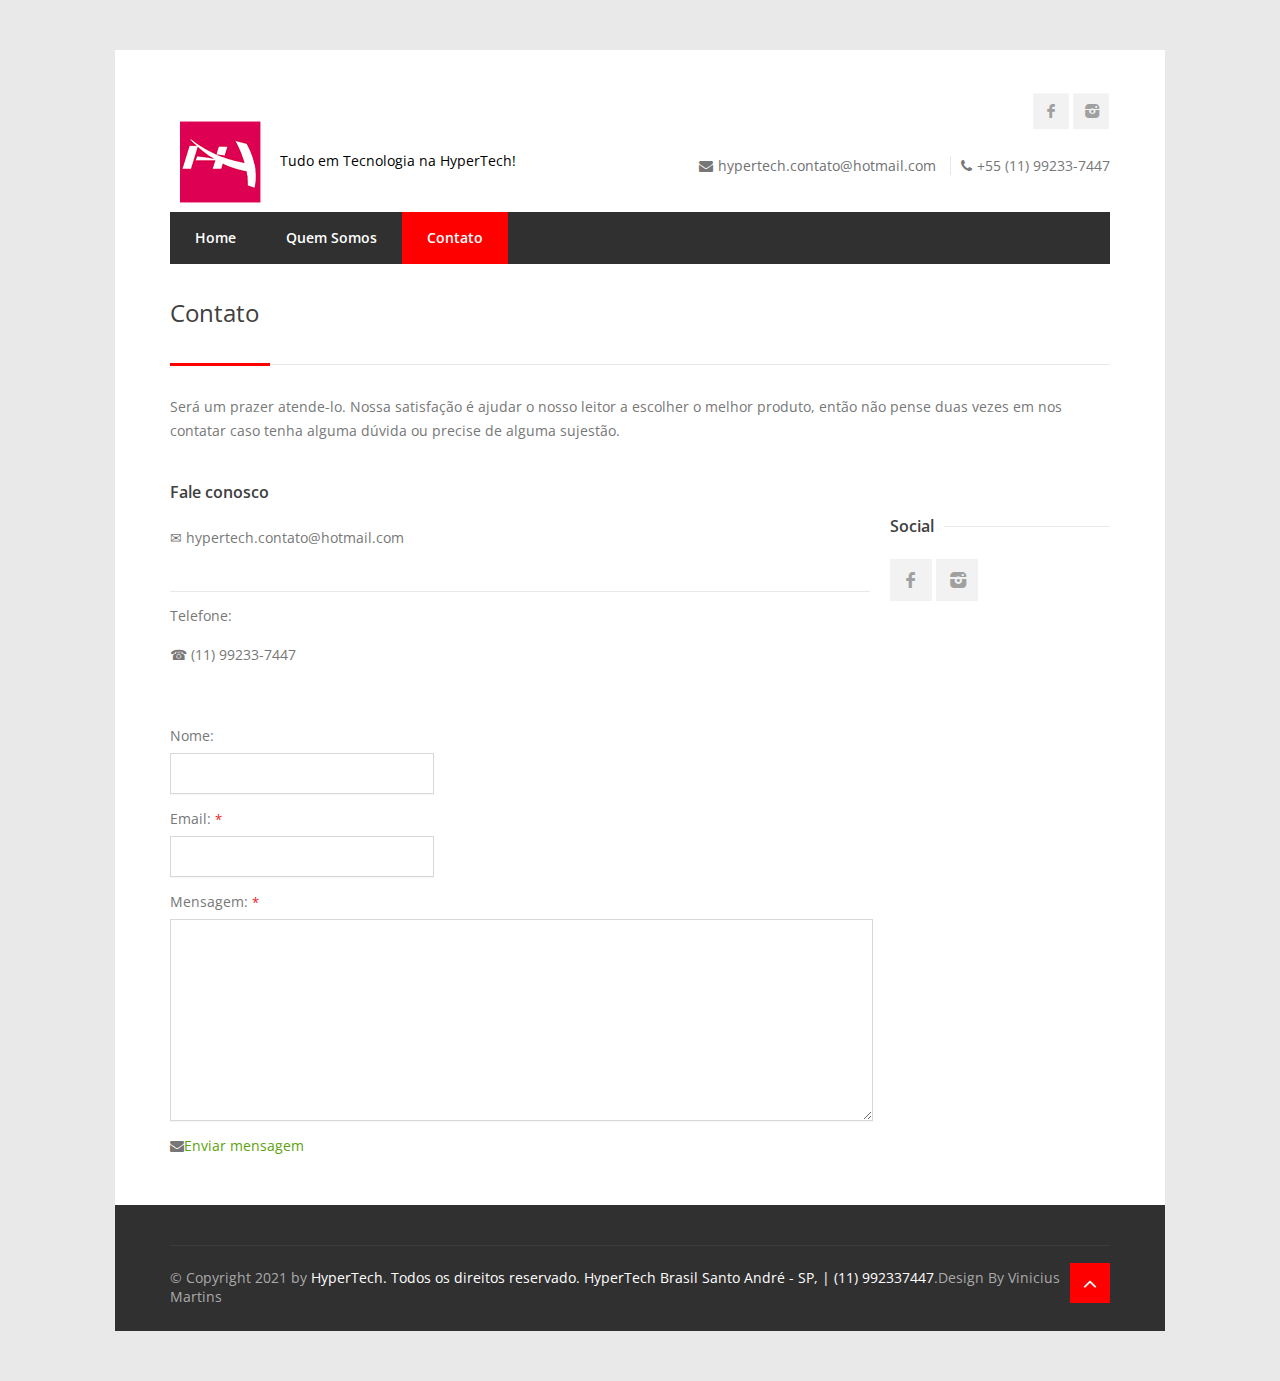
==== commit 992ab104: "desing" ====
--- a/contact.html
+++ b/contact.html
@@ -23,7 +23,7 @@
 
 <!-- Java Script
 ================================================== -->
-<script type="text/javascript" src="http://ajax.googleapis.com/ajax/libs/jquery/1.11.1/jquery.js"></script>
+<script src="https://code.jquery.com/jquery-1.12.4.min.js" integrity="sha256-ZosEbRLbNQzLpnKIkEdrPv7lOy9C27hHQ+Xp8a4MxAQ=" crossorigin="anonymous"></script>
 <script src="js/selectnav.js"></script>
 <script src="js/flexslider.js"></script>
 <script src="js/twitter.js"></script>
@@ -263,7 +263,7 @@
 		<!-- Footer / Bottom -->
 		<div class="sixteen columns">
 			<div id="footer-bottom">
-				© Copyright 2021 by <a href="#">HyperTech. Todos os direitos reservado. HyperTech Brasil Santo André - SP, | (11) 992337447</a>. All rights reserved.
+				© Copyright 2021 by <a href="#">HyperTech. Todos os direitos reservado. HyperTech Brasil Santo André - SP, | (11) 992337447</a>.Design By Vinicius Martins
 				<div id="scroll-top-top"><a href="#"></a></div>
 			</div>
 		</div>
